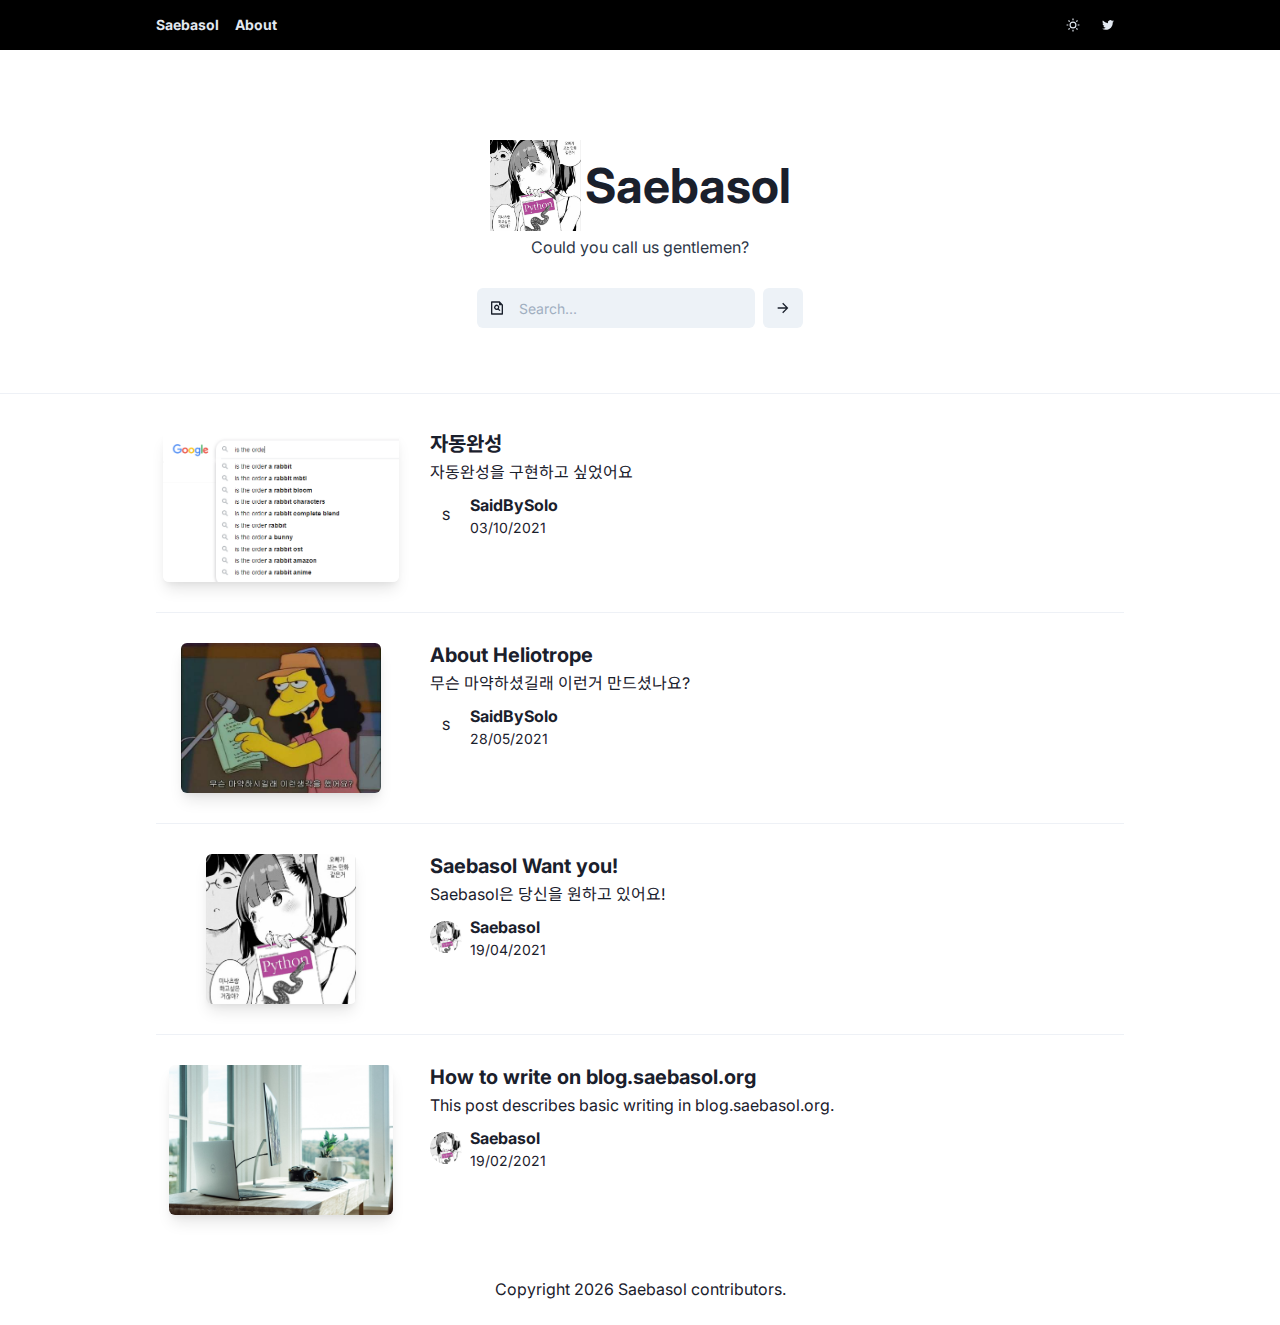
==== index.html @ 6fdecb59 "Deploying to gh-pages from @ Saebasol/blog@23e34ef111b39df96ca8e2c196d184ece6fd2d18 🚀" ====
<!DOCTYPE html><html><head><meta name="viewport" content="width=device-width"/><meta charSet="utf-8"/><meta name="robots" content="index,follow"/><meta name="googlebot" content="index,follow"/><meta name="description" content="Could you call us gentlemen?"/><link rel="shortcut icon" href="/static/saebasol.icon.png"/><title>Saebasol</title><meta name="next-head-count" content="7"/><link rel="preload" href="/_next/static/css/d4992c3366463a46b999.css" as="style"/><link rel="stylesheet" href="/_next/static/css/d4992c3366463a46b999.css" data-n-g=""/><noscript data-n-css=""></noscript><link rel="preload" href="/_next/static/chunks/main-b78a0c769d36e7eef574.js" as="script"/><link rel="preload" href="/_next/static/chunks/webpack-50bee04d1dc61f8adf5b.js" as="script"/><link rel="preload" href="/_next/static/chunks/framework.4012791932e9f5689531.js" as="script"/><link rel="preload" href="/_next/static/chunks/a0722373.a96f372fbac90ed0bc91.js" as="script"/><link rel="preload" href="/_next/static/chunks/7de4ed1085c5be3520cfe4b310dbaa2afeef88da.115d32a11aa091be966a.js" as="script"/><link rel="preload" href="/_next/static/chunks/14fd5275d4bbdbf606c5ae4a6109f5bb310e18a0.c03751eaa70038bfd13f.js" as="script"/><link rel="preload" href="/_next/static/chunks/94ac8896463642b673bdd9a437a96f00591a6ad8.8e125ec5b52d0fcc9a47.js" as="script"/><link rel="preload" href="/_next/static/chunks/be2f8df8c2c8cc83698c027fe529fd98ee6ea3ce.0746e855198c8743202a.js" as="script"/><link rel="preload" href="/_next/static/chunks/b44e4af87672e97627f752c1ce5896fd24a747b2.94c3935e876b0b466c33.js" as="script"/><link rel="preload" href="/_next/static/chunks/af34e2db61f97cedc6ebfbaa0d751a83f9f0d9f6.d30da2fa2fe476243b07.js" as="script"/><link rel="preload" href="/_next/static/chunks/pages/_app-7904a20271c4761d2a49.js" as="script"/><link rel="preload" href="/_next/static/chunks/c82dffd34f5e63cb87dd90dca9c2897dd7794679.23e3fb14584ad9a717d3.js" as="script"/><link rel="preload" href="/_next/static/chunks/1173eff4538ab0eae4f3f506dea9a7965770ad37.4a63bcd2139829e6a011.js" as="script"/><link rel="preload" href="/_next/static/chunks/pages/index-e319d2d2c4b488929bd9.js" as="script"/></head><body><div id="__next"><style data-emotion="css-global 1syi0wy">html{line-height:1.5;-webkit-text-size-adjust:100%;font-family:system-ui,sans-serif;-webkit-font-smoothing:antialiased;text-rendering:optimizeLegibility;-moz-osx-font-smoothing:grayscale;touch-action:manipulation;}body{position:relative;min-height:100%;font-feature-settings:'kern';}*,*::before,*::after{border-width:0;border-style:solid;box-sizing:border-box;}main{display:block;}hr{border-top-width:1px;box-sizing:content-box;height:0;overflow:visible;}pre,code,kbd,samp{font-family:SFMono-Regular,Menlo,Monaco,Consolas,monospace;font-size:1em;}a{background-color:transparent;color:inherit;-webkit-text-decoration:inherit;text-decoration:inherit;}abbr[title]{border-bottom:none;-webkit-text-decoration:underline;text-decoration:underline;-webkit-text-decoration:underline dotted;-webkit-text-decoration:underline dotted;text-decoration:underline dotted;}b,strong{font-weight:bold;}small{font-size:80%;}sub,sup{font-size:75%;line-height:0;position:relative;vertical-align:baseline;}sub{bottom:-0.25em;}sup{top:-0.5em;}img{border-style:none;}button,input,optgroup,select,textarea{font-family:inherit;font-size:100%;line-height:1.15;margin:0;}button,input{overflow:visible;}button,select{text-transform:none;}button::-moz-focus-inner,[type="button"]::-moz-focus-inner,[type="reset"]::-moz-focus-inner,[type="submit"]::-moz-focus-inner{border-style:none;padding:0;}fieldset{padding:0.35em 0.75em 0.625em;}legend{box-sizing:border-box;color:inherit;display:table;max-width:100%;padding:0;white-space:normal;}progress{vertical-align:baseline;}textarea{overflow:auto;}[type="checkbox"],[type="radio"]{box-sizing:border-box;padding:0;}[type="number"]::-webkit-inner-spin-button,[type="number"]::-webkit-outer-spin-button{-webkit-appearance:none!important;}input[type="number"]{-moz-appearance:textfield;}[type="search"]{-webkit-appearance:textfield;outline-offset:-2px;}[type="search"]::-webkit-search-decoration{-webkit-appearance:none!important;}::-webkit-file-upload-button{-webkit-appearance:button;font:inherit;}details{display:block;}summary{display:-webkit-box;display:-webkit-list-item;display:-ms-list-itembox;display:list-item;}template{display:none;}[hidden]{display:none!important;}body,blockquote,dl,dd,h1,h2,h3,h4,h5,h6,hr,figure,p,pre{margin:0;}button{background:transparent;padding:0;}fieldset{margin:0;padding:0;}ol,ul{margin:0;padding:0;}textarea{resize:vertical;}button,[role="button"]{cursor:pointer;}button::-moz-focus-inner{border:0!important;}table{border-collapse:collapse;}h1,h2,h3,h4,h5,h6{font-size:inherit;font-weight:inherit;}button,input,optgroup,select,textarea{padding:0;line-height:inherit;color:inherit;}img,svg,video,canvas,audio,iframe,embed,object{display:block;vertical-align:middle;}img,video{max-width:100%;height:auto;}[data-js-focus-visible] :focus:not([data-focus-visible-added]){outline:none;box-shadow:none;}select::-ms-expand{display:none;}</style><style data-emotion="css-global 1ct3dms">body{font-family:Inter,Noto Sans KR;color:#1A202C;background:#FFFFFF;-webkit-transition:background-color 0.2s;transition:background-color 0.2s;line-height:1.5;}*::-webkit-input-placeholder{color:#A0AEC0;}*::-moz-placeholder{color:#A0AEC0;}*:-ms-input-placeholder{color:#A0AEC0;}*::placeholder{color:#A0AEC0;}*,*::before,::after{border-color:#E2E8F0;word-wrap:break-word;}</style><style data-emotion="css 89v9aq">.css-89v9aq{background:#000000;margin-bottom:25px;}</style><div class="css-89v9aq"><style data-emotion="css 1piyyew">.css-1piyyew{width:100%;margin-left:auto;margin-right:auto;max-width:1000px;padding-left:1rem;padding-right:1rem;}</style><div class="chakra-container css-1piyyew"><style data-emotion="css ekty9c">.css-ekty9c{display:-webkit-box;display:-webkit-flex;display:-ms-flexbox;display:flex;-webkit-align-items:center;-webkit-box-align:center;-ms-flex-align:center;align-items:center;padding:9px 0;}</style><div class="css-ekty9c"><style data-emotion="css j8x285">.css-j8x285{font-family:Inter,Noto Sans KR;font-weight:700;font-size:0.875rem;line-height:1.2;padding-right:16px;color:#E2E8F0;}</style><h2 class="chakra-heading css-j8x285"><style data-emotion="css 1bvdrhg">.css-1bvdrhg{-webkit-transition:all 0.15s ease-out;transition:all 0.15s ease-out;cursor:pointer;-webkit-text-decoration:none;text-decoration:none;outline:none;color:inherit;}.css-1bvdrhg:hover,.css-1bvdrhg[data-hover]{-webkit-text-decoration:underline;text-decoration:underline;}.css-1bvdrhg:focus,.css-1bvdrhg[data-focus]{box-shadow:0 0 0 3px rgba(66, 153, 225, 0.6);}</style><a href="/">Saebasol</a></h2><h2 class="chakra-heading css-j8x285"><a href="/about/">About</a></h2><style data-emotion="css 17xejub">.css-17xejub{-webkit-flex:1;-ms-flex:1;flex:1;justify-self:stretch;-webkit-align-self:stretch;-ms-flex-item-align:stretch;align-self:stretch;}</style><div class="css-17xejub"></div><style data-emotion="css dajk44">.css-dajk44{display:-webkit-inline-box;display:-webkit-inline-flex;display:-ms-inline-flexbox;display:inline-flex;color:#E2E8F0;background:#000000;}.css-dajk44>*:not(style)~*:not(style){margin-left:0.2rem;}</style><div role="group" class="chakra-button__group css-dajk44"><style data-emotion="css ql0pmr">.css-ql0pmr{display:-webkit-inline-box;display:-webkit-inline-flex;display:-ms-inline-flexbox;display:inline-flex;-webkit-appearance:none;-moz-appearance:none;-ms-appearance:none;appearance:none;-webkit-align-items:center;-webkit-box-align:center;-ms-flex-align:center;align-items:center;-webkit-box-pack:center;-ms-flex-pack:center;-webkit-justify-content:center;justify-content:center;-webkit-transition:all 250ms;transition:all 250ms;-webkit-user-select:none;-moz-user-select:none;-ms-user-select:none;user-select:none;position:relative;white-space:nowrap;vertical-align:middle;outline:none;width:auto;line-height:1.2;border-radius:0.375rem;font-weight:600;height:2rem;min-width:2rem;font-size:0.875rem;padding-left:0.75rem;padding-right:0.75rem;color:inherit;padding:0;}.css-ql0pmr:focus,.css-ql0pmr[data-focus]{box-shadow:0 0 0 3px rgba(66, 153, 225, 0.6);z-index:1;}.css-ql0pmr[disabled],.css-ql0pmr[disabled]:focus,.css-ql0pmr[disabled]:hover,.css-ql0pmr[aria-disabled=true],.css-ql0pmr[aria-disabled=true]:focus,.css-ql0pmr[aria-disabled=true]:hover,.css-ql0pmr[data-disabled],.css-ql0pmr[data-disabled]:focus,.css-ql0pmr[data-disabled]:hover{opacity:0.4;cursor:not-allowed;box-shadow:none;}.css-ql0pmr:hover,.css-ql0pmr[data-hover]{background-color:#1A202C;}.css-ql0pmr:active,.css-ql0pmr[data-active]{background:#E2E8F0;}</style><button type="button" class="chakra-button css-ql0pmr"><svg stroke="currentColor" fill="currentColor" stroke-width="0" viewBox="0 0 24 24" aria-hidden="true" focusable="false" height="1em" width="1em" xmlns="http://www.w3.org/2000/svg"><g><path fill="none" d="M0 0h24v24H0z"></path><path fill-rule="nonzero" d="M12 18a6 6 0 1 1 0-12 6 6 0 0 1 0 12zm0-2a4 4 0 1 0 0-8 4 4 0 0 0 0 8zM11 1h2v3h-2V1zm0 19h2v3h-2v-3zM3.515 4.929l1.414-1.414L7.05 5.636 5.636 7.05 3.515 4.93zM16.95 18.364l1.414-1.414 2.121 2.121-1.414 1.414-2.121-2.121zm2.121-14.85l1.414 1.415-2.121 2.121-1.414-1.414 2.121-2.121zM5.636 16.95l1.414 1.414-2.121 2.121-1.414-1.414 2.121-2.121zM23 11v2h-3v-2h3zM4 11v2H1v-2h3z"></path></g></svg></button><button type="button" class="chakra-button css-ql0pmr"><svg stroke="currentColor" fill="currentColor" stroke-width="0" viewBox="0 0 24 24" aria-hidden="true" focusable="false" height="1em" width="1em" xmlns="http://www.w3.org/2000/svg"><g><path fill="none" d="M0 0h24v24H0z"></path><path d="M22.162 5.656a8.384 8.384 0 0 1-2.402.658A4.196 4.196 0 0 0 21.6 4c-.82.488-1.719.83-2.656 1.015a4.182 4.182 0 0 0-7.126 3.814 11.874 11.874 0 0 1-8.62-4.37 4.168 4.168 0 0 0-.566 2.103c0 1.45.738 2.731 1.86 3.481a4.168 4.168 0 0 1-1.894-.523v.052a4.185 4.185 0 0 0 3.355 4.101 4.21 4.21 0 0 1-1.89.072A4.185 4.185 0 0 0 7.97 16.65a8.394 8.394 0 0 1-6.191 1.732 11.83 11.83 0 0 0 6.41 1.88c7.693 0 11.9-6.373 11.9-11.9 0-.18-.005-.362-.013-.54a8.496 8.496 0 0 0 2.087-2.165z"></path></g></svg></button></div></div></div></div><style data-emotion="css 44y7dw">.css-44y7dw{background:#000000;}</style><div class="css-44y7dw"></div><style data-emotion="css 1piyyew">.css-1piyyew{width:100%;margin-left:auto;margin-right:auto;max-width:1000px;padding-left:1rem;padding-right:1rem;}</style><div class="chakra-container css-1piyyew"><style data-emotion="css 1a18jpx">.css-1a18jpx{display:-webkit-box;display:-webkit-flex;display:-ms-flexbox;display:flex;-webkit-align-items:center;-webkit-box-align:center;-ms-flex-align:center;align-items:center;-webkit-flex-direction:column;-ms-flex-direction:column;flex-direction:column;padding:65px 0;text-align:center;}.css-1a18jpx>*:not(style)~*:not(style){margin-top:0.25rem;-webkit-margin-start:0;margin-inline-start:0;}</style><div class="chakra-stack css-1a18jpx"><style data-emotion="css gmuwbf">.css-gmuwbf{display:-webkit-box;display:-webkit-flex;display:-ms-flexbox;display:flex;-webkit-align-items:center;-webkit-box-align:center;-ms-flex-align:center;align-items:center;-webkit-box-pack:center;-ms-flex-pack:center;-webkit-justify-content:center;justify-content:center;}</style><div class="css-gmuwbf"><style data-emotion="css 1qfwlob">.css-1qfwlob{width:95px;padding-right:4px;}</style><img class="chakra-image__placeholder css-1qfwlob"/><style data-emotion="css 4f43no">.css-4f43no{font-family:Inter,Noto Sans KR;font-weight:700;font-size:2.25rem;line-height:1.2;}@media screen and (min-width: 48em){.css-4f43no{font-size:3rem;line-height:1;}}</style><h2 class="chakra-heading css-4f43no">Saebasol</h2></div><style data-emotion="css trt2te">.css-trt2te{font-size:16px;color:#2D3748;}</style><p class="chakra-text css-trt2te">Could you call us gentlemen?</p><style data-emotion="css m5sqbk">.css-m5sqbk{display:-webkit-box;display:-webkit-flex;display:-ms-flexbox;display:flex;-webkit-align-items:center;-webkit-box-align:center;-ms-flex-align:center;align-items:center;-webkit-flex-direction:row;-ms-flex-direction:row;flex-direction:row;padding-top:25px;}.css-m5sqbk>*:not(style)~*:not(style){-webkit-margin-start:0.5rem;margin-inline-start:0.5rem;margin-top:0;}</style><div class="chakra-stack css-m5sqbk"><style data-emotion="css 4302v8">.css-4302v8{width:100%;display:-webkit-box;display:-webkit-flex;display:-ms-flexbox;display:flex;position:relative;}</style><div class="chakra-input__group css-4302v8"><style data-emotion="css h2okin">.css-h2okin{left:0;width:2.5rem;height:2.5rem;font-size:1rem;display:-webkit-box;display:-webkit-flex;display:-ms-flexbox;display:flex;-webkit-align-items:center;-webkit-box-align:center;-ms-flex-align:center;align-items:center;-webkit-box-pack:center;-ms-flex-pack:center;-webkit-justify-content:center;justify-content:center;position:absolute;top:0;z-index:2;pointer-events:none;}</style><div class="chakra-input__left-element css-h2okin"><svg stroke="currentColor" fill="currentColor" stroke-width="0" viewBox="0 0 24 24" height="1em" width="1em" xmlns="http://www.w3.org/2000/svg"><g><path fill="none" d="M0 0h24v24H0z"></path><path d="M15 4H5v16h14V8h-4V4zM3 2.992C3 2.444 3.447 2 3.999 2H16l5 5v13.993A1 1 0 0 1 20.007 22H3.993A1 1 0 0 1 3 21.008V2.992zm10.529 11.454a4.002 4.002 0 0 1-4.86-6.274 4 4 0 0 1 6.274 4.86l2.21 2.21-1.414 1.415-2.21-2.21zm-.618-2.032a2 2 0 1 0-2.828-2.828 2 2 0 0 0 2.828 2.828z"></path></g></svg></div><style data-emotion="css 160rj9r">.css-160rj9r{width:100%;min-width:0;outline:0;position:relative;-webkit-appearance:none;-moz-appearance:none;-ms-appearance:none;appearance:none;-webkit-transition:all 0.2s;transition:all 0.2s;font-size:14px;padding-left:2.5rem;padding-right:1rem;height:2.5rem;border-radius:0.375rem;border:2px solid;border-color:transparent;background:#EDF2F7;}.css-160rj9r:hover,.css-160rj9r[data-hover]{background:#E2E8F0;}.css-160rj9r[aria-readonly=true],.css-160rj9r[readonly],.css-160rj9r[data-readonly]{box-shadow:none!important;-webkit-user-select:all;-moz-user-select:all;-ms-user-select:all;user-select:all;}.css-160rj9r[disabled],.css-160rj9r[disabled]:focus,.css-160rj9r[disabled]:hover,.css-160rj9r[aria-disabled=true],.css-160rj9r[aria-disabled=true]:focus,.css-160rj9r[aria-disabled=true]:hover,.css-160rj9r[data-disabled],.css-160rj9r[data-disabled]:focus,.css-160rj9r[data-disabled]:hover{opacity:0.4;cursor:not-allowed;}.css-160rj9r[aria-invalid=true],.css-160rj9r[data-invalid]{border-color:#E53E3E;}.css-160rj9r:focus,.css-160rj9r[data-focus]{background:transparent;border-color:#3182ce;}</style><input placeholder="Search..." class="chakra-input css-160rj9r"/></div><style data-emotion="css 1jw6hfo">.css-1jw6hfo{display:-webkit-inline-box;display:-webkit-inline-flex;display:-ms-inline-flexbox;display:inline-flex;-webkit-appearance:none;-moz-appearance:none;-ms-appearance:none;appearance:none;-webkit-align-items:center;-webkit-box-align:center;-ms-flex-align:center;align-items:center;-webkit-box-pack:center;-ms-flex-pack:center;-webkit-justify-content:center;justify-content:center;-webkit-transition:all 250ms;transition:all 250ms;-webkit-user-select:none;-moz-user-select:none;-ms-user-select:none;user-select:none;position:relative;white-space:nowrap;vertical-align:middle;outline:none;width:auto;line-height:1.2;border-radius:0.375rem;font-weight:600;height:2.5rem;min-width:2.5rem;font-size:1rem;padding-left:1rem;padding-right:1rem;background:#EDF2F7;padding:0;}.css-1jw6hfo:focus,.css-1jw6hfo[data-focus]{box-shadow:0 0 0 3px rgba(66, 153, 225, 0.6);}.css-1jw6hfo[disabled],.css-1jw6hfo[disabled]:focus,.css-1jw6hfo[disabled]:hover,.css-1jw6hfo[aria-disabled=true],.css-1jw6hfo[aria-disabled=true]:focus,.css-1jw6hfo[aria-disabled=true]:hover,.css-1jw6hfo[data-disabled],.css-1jw6hfo[data-disabled]:focus,.css-1jw6hfo[data-disabled]:hover{opacity:0.4;cursor:not-allowed;box-shadow:none;}.css-1jw6hfo:hover,.css-1jw6hfo[data-hover]{background:#E2E8F0;}.css-1jw6hfo:hover[disabled],.css-1jw6hfo[data-hover][disabled],.css-1jw6hfo:hover[disabled]:focus,.css-1jw6hfo[data-hover][disabled]:focus,.css-1jw6hfo:hover[disabled]:hover,.css-1jw6hfo[data-hover][disabled]:hover,.css-1jw6hfo:hover[aria-disabled=true],.css-1jw6hfo[data-hover][aria-disabled=true],.css-1jw6hfo:hover[aria-disabled=true]:focus,.css-1jw6hfo[data-hover][aria-disabled=true]:focus,.css-1jw6hfo:hover[aria-disabled=true]:hover,.css-1jw6hfo[data-hover][aria-disabled=true]:hover,.css-1jw6hfo:hover[data-disabled],.css-1jw6hfo[data-hover][data-disabled],.css-1jw6hfo:hover[data-disabled]:focus,.css-1jw6hfo[data-hover][data-disabled]:focus,.css-1jw6hfo:hover[data-disabled]:hover,.css-1jw6hfo[data-hover][data-disabled]:hover{background:#EDF2F7;}.css-1jw6hfo:active,.css-1jw6hfo[data-active]{background:#CBD5E0;}</style><button type="button" class="chakra-button css-1jw6hfo"><svg stroke="currentColor" fill="currentColor" stroke-width="0" viewBox="0 0 24 24" aria-hidden="true" focusable="false" height="1em" width="1em" xmlns="http://www.w3.org/2000/svg"><g><path fill="none" d="M0 0h24v24H0z"></path><path d="M16.172 11l-5.364-5.364 1.414-1.414L20 12l-7.778 7.778-1.414-1.414L16.172 13H4v-2z"></path></g></svg></button></div></div></div><style data-emotion="css svjswr">.css-svjswr{opacity:0.6;border:0;border-color:inherit;border-style:solid;border-bottom-width:1px;width:100%;}</style><hr role="separator" aria-orientation="horizontal" class="chakra-divider css-svjswr"/><style data-emotion="css 1piyyew">.css-1piyyew{width:100%;margin-left:auto;margin-right:auto;max-width:1000px;padding-left:1rem;padding-right:1rem;}</style><div class="chakra-container css-1piyyew"><style data-emotion="css 9mgqty">.css-9mgqty{display:-webkit-box;display:-webkit-flex;display:-ms-flexbox;display:flex;-webkit-align-items:stretch;-webkit-box-align:stretch;-ms-flex-align:stretch;align-items:stretch;-webkit-flex-direction:column;-ms-flex-direction:column;flex-direction:column;margin:24px 0;}</style><div class="chakra-stack css-9mgqty"><style data-emotion="css y4sndu">.css-y4sndu{-webkit-flex-shrink:1;-ms-flex-negative:1;flex-shrink:1;margin:14px 0;display:block;}@media screen and (min-width: 30em){.css-y4sndu{display:-webkit-box;display:-webkit-flex;display:-ms-flexbox;display:flex;}}</style><div class="css-y4sndu"><style data-emotion="css 6ej79a">.css-6ej79a{display:-webkit-box;display:-webkit-flex;display:-ms-flexbox;display:flex;-webkit-align-items:center;-webkit-box-align:center;-ms-flex-align:center;align-items:center;-webkit-box-pack:center;-ms-flex-pack:center;-webkit-justify-content:center;justify-content:center;-webkit-box-flex:1;-webkit-flex-grow:1;-ms-flex-positive:1;flex-grow:1;-webkit-flex-shrink:2;-ms-flex-negative:2;flex-shrink:2;max-width:100%;}@media screen and (min-width: 30em){.css-6ej79a{max-width:200px;}}@media screen and (min-width: 48em){.css-6ej79a{max-width:250px;}}</style><div class="css-6ej79a"><style data-emotion="css 1bvdrhg">.css-1bvdrhg{-webkit-transition:all 0.15s ease-out;transition:all 0.15s ease-out;cursor:pointer;-webkit-text-decoration:none;text-decoration:none;outline:none;color:inherit;}.css-1bvdrhg:hover,.css-1bvdrhg[data-hover]{-webkit-text-decoration:underline;text-decoration:underline;}.css-1bvdrhg:focus,.css-1bvdrhg[data-focus]{box-shadow:0 0 0 3px rgba(66, 153, 225, 0.6);}</style><a class="chakra-link css-1bvdrhg" href="/post/auto-complete"><style data-emotion="css 135k4q5">.css-135k4q5{object-fit:cover;box-shadow:0 10px 15px -3px rgba(0, 0, 0, 0.1),0 4px 6px -2px rgba(0, 0, 0, 0.05);border-radius:0.375rem;max-height:150px;}</style><img width="100%" class="chakra-image__placeholder css-135k4q5" src="../../static/thumbnails/another-warmness.png"/></a></div><style data-emotion="css zmw0dl">.css-zmw0dl{-webkit-box-flex:0;-webkit-flex-grow:0;-ms-flex-positive:0;flex-grow:0;-webkit-flex-shrink:1;-ms-flex-negative:1;flex-shrink:1;margin-top:0.5rem;margin-left:0;}@media screen and (min-width: 30em){.css-zmw0dl{margin-top:0;margin-left:1rem;}}@media screen and (min-width: 48em){.css-zmw0dl{margin-left:1.5rem;}}</style><div class="css-zmw0dl"><a class="chakra-link css-1bvdrhg" href="/post/auto-complete"><style data-emotion="css v4ou1e">.css-v4ou1e{font-family:Inter,Noto Sans KR;font-weight:700;font-size:1.25rem;line-height:1.2;}</style><h2 class="chakra-heading css-v4ou1e">자동완성</h2><style data-emotion="css 1916dlq">.css-1916dlq{margin:4px 0;}</style><p class="chakra-text css-1916dlq">자동완성을 구현하고 싶었어요</p></a><style data-emotion="css dn9nto">.css-dn9nto{display:-webkit-box;display:-webkit-flex;display:-ms-flexbox;display:flex;-webkit-align-items:center;-webkit-box-align:center;-ms-flex-align:center;align-items:center;-webkit-flex-direction:row;-ms-flex-direction:row;flex-direction:row;margin:9px 0;}.css-dn9nto>*:not(style)~*:not(style){-webkit-margin-start:0.5rem;margin-inline-start:0.5rem;margin-top:0;}</style><div class="chakra-stack css-dn9nto"><style data-emotion="css 86gkwq">.css-86gkwq{border-radius:9999px;display:-webkit-inline-box;display:-webkit-inline-flex;display:-ms-inline-flexbox;display:inline-flex;-webkit-align-items:center;-webkit-box-align:center;-ms-flex-align:center;align-items:center;-webkit-box-pack:center;-ms-flex-pack:center;-webkit-justify-content:center;justify-content:center;text-align:center;text-transform:uppercase;font-weight:500;position:relative;-webkit-flex-shrink:0;-ms-flex-negative:0;flex-shrink:0;background:transparent;color:#1A202C;border-color:#FFFFFF;vertical-align:top;width:2rem;height:2rem;font-size:calc(2rem / 2.5);}</style><span class="chakra-avatar css-86gkwq"><style data-emotion="css 1pd2iu3">.css-1pd2iu3{font-size:calc(2rem / 2.5);line-height:2rem;}</style><div aria-label="SaidBySolo" class="chakra-avatar__initials css-1pd2iu3">S</div></span><div class="css-0"><a class="chakra-link css-1bvdrhg" href="/author/saidbysolo"><style data-emotion="css lrhhe9">.css-lrhhe9{font-family:Inter,Noto Sans KR;font-weight:700;font-size:1rem;line-height:1.2;}</style><style data-emotion="css eyw5m5">.css-eyw5m5{-webkit-transition:all 0.15s ease-out;transition:all 0.15s ease-out;cursor:pointer;-webkit-text-decoration:none;text-decoration:none;outline:none;color:inherit;font-family:Inter,Noto Sans KR;font-weight:700;font-size:1rem;line-height:1.2;}.css-eyw5m5:hover,.css-eyw5m5[data-hover]{-webkit-text-decoration:underline;text-decoration:underline;}.css-eyw5m5:focus,.css-eyw5m5[data-focus]{box-shadow:0 0 0 3px rgba(66, 153, 225, 0.6);}</style><a class="chakra-link chakra-heading css-eyw5m5">SaidBySolo</a></a><style data-emotion="css n6y9a7">.css-n6y9a7{font-size:0.875rem;}</style><p class="chakra-text css-n6y9a7">03/10/2021</p></div></div></div></div><style data-emotion="css 1f7ulbt">.css-1f7ulbt{opacity:0.6;border:0;border-color:inherit;border-style:solid;border-bottom-width:1px;width:100%;}.css-1f7ulbt{margin-top:1rem;margin-bottom:1rem;margin-left:0;margin-right:0;border-left-width:0;border-bottom-width:1px;}</style><hr role="separator" aria-orientation="horizontal" class="chakra-divider css-1f7ulbt"/><div class="css-y4sndu"><div class="css-6ej79a"><a class="chakra-link css-1bvdrhg" href="/post/about-heliotrope"><img width="100%" class="chakra-image__placeholder css-135k4q5" src="../../static/thumbnails/another-warmness.png"/></a></div><div class="css-zmw0dl"><a class="chakra-link css-1bvdrhg" href="/post/about-heliotrope"><h2 class="chakra-heading css-v4ou1e">About Heliotrope</h2><p class="chakra-text css-1916dlq">무슨 마약하셨길래 이런거 만드셨나요?</p></a><div class="chakra-stack css-dn9nto"><span class="chakra-avatar css-86gkwq"><div aria-label="SaidBySolo" class="chakra-avatar__initials css-1pd2iu3">S</div></span><div class="css-0"><a class="chakra-link css-1bvdrhg" href="/author/saidbysolo"><a class="chakra-link chakra-heading css-eyw5m5">SaidBySolo</a></a><p class="chakra-text css-n6y9a7">28/05/2021</p></div></div></div></div><hr role="separator" aria-orientation="horizontal" class="chakra-divider css-1f7ulbt"/><div class="css-y4sndu"><div class="css-6ej79a"><a class="chakra-link css-1bvdrhg" href="/post/saebasol-recruitment"><img width="100%" class="chakra-image__placeholder css-135k4q5" src="../../static/thumbnails/another-warmness.png"/></a></div><div class="css-zmw0dl"><a class="chakra-link css-1bvdrhg" href="/post/saebasol-recruitment"><h2 class="chakra-heading css-v4ou1e">Saebasol Want you!</h2><p class="chakra-text css-1916dlq">Saebasol은 당신을 원하고 있어요!</p></a><div class="chakra-stack css-dn9nto"><style data-emotion="css 1ahddfd">.css-1ahddfd{border-radius:9999px;display:-webkit-inline-box;display:-webkit-inline-flex;display:-ms-inline-flexbox;display:inline-flex;-webkit-align-items:center;-webkit-box-align:center;-ms-flex-align:center;align-items:center;-webkit-box-pack:center;-ms-flex-pack:center;-webkit-justify-content:center;justify-content:center;text-align:center;text-transform:uppercase;font-weight:500;position:relative;-webkit-flex-shrink:0;-ms-flex-negative:0;flex-shrink:0;background:transparent;color:#FFFFFF;border-color:#FFFFFF;vertical-align:top;width:2rem;height:2rem;font-size:calc(2rem / 2.5);}</style><span class="chakra-avatar css-1ahddfd"><div aria-label="Saebasol" class="chakra-avatar__initials css-1pd2iu3">S</div></span><div class="css-0"><a class="chakra-link css-1bvdrhg" href="/author/saebasol"><a class="chakra-link chakra-heading css-eyw5m5">Saebasol</a></a><p class="chakra-text css-n6y9a7">19/04/2021</p></div></div></div></div><hr role="separator" aria-orientation="horizontal" class="chakra-divider css-1f7ulbt"/><div class="css-y4sndu"><div class="css-6ej79a"><a class="chakra-link css-1bvdrhg" href="/post/hello-world"><img width="100%" class="chakra-image__placeholder css-135k4q5" src="../../static/thumbnails/another-warmness.png"/></a></div><div class="css-zmw0dl"><a class="chakra-link css-1bvdrhg" href="/post/hello-world"><h2 class="chakra-heading css-v4ou1e">How to write on blog.saebasol.org</h2><p class="chakra-text css-1916dlq">This post describes basic writing in blog.saebasol.org.</p></a><div class="chakra-stack css-dn9nto"><span class="chakra-avatar css-1ahddfd"><div aria-label="Saebasol" class="chakra-avatar__initials css-1pd2iu3">S</div></span><div class="css-0"><a class="chakra-link css-1bvdrhg" href="/author/saebasol"><a class="chakra-link chakra-heading css-eyw5m5">Saebasol</a></a><p class="chakra-text css-n6y9a7">19/02/2021</p></div></div></div></div></div></div><style data-emotion="css 1gryo0t">.css-1gryo0t{display:-webkit-box;display:-webkit-flex;display:-ms-flexbox;display:flex;-webkit-align-items:center;-webkit-box-align:center;-ms-flex-align:center;align-items:center;-webkit-box-pack:center;-ms-flex-pack:center;-webkit-justify-content:center;justify-content:center;padding:24px 0;}</style><div class="css-1gryo0t">Copyright <!-- -->2021<!-- --> <!-- -->Saebasol<!-- --> contributors.</div></div><script id="__NEXT_DATA__" type="application/json">{"props":{"pageProps":{"posts":[{"data":{"title":"자동완성","author":"saidbysolo","date":1633219200000,"sort":"자동완성을 구현하고 싶었어요","thumbnail":"thumbnail.png","slug":"auto-complete","source":"Auto complete"},"user":{"name":"SaidBySolo","email":"saidbysolo@gmail.com","bio":":D","avatar":"https://avatars.githubusercontent.com/u/33891531"}},{"data":{"title":"About Heliotrope","author":"saidbysolo","date":1622160000000,"sort":"무슨 마약하셨길래 이런거 만드셨나요?","thumbnail":"simson_druggg.jpg","slug":"about-heliotrope","source":"About Heliotrope"},"user":{"name":"SaidBySolo","email":"saidbysolo@gmail.com","bio":":D","avatar":"https://avatars.githubusercontent.com/u/33891531"}},{"data":{"title":"Saebasol Want you!","author":"saebasol","date":1618790400000,"sort":"Saebasol은 당신을 원하고 있어요!","thumbnail":"../../static/saebasol.icon.png","slug":"saebasol-recruitment","source":"Saebasol recruitment"},"user":{"name":"Saebasol","bio":"Could you call us gentlemen?","avatar":"/static/saebasol.icon.png"}},{"data":{"title":"How to write on blog.saebasol.org","author":"saebasol","date":1613692800000,"sort":"This post describes basic writing in blog.saebasol.org.","thumbnail":"thumbnail.jfif","slug":"hello-world","source":"Hello world"},"user":{"name":"Saebasol","bio":"Could you call us gentlemen?","avatar":"/static/saebasol.icon.png"}}]},"__N_SSG":true},"page":"/","query":{},"buildId":"SnwepoKUxKNF7UI18JmjU","nextExport":false,"isFallback":false,"gsp":true}</script><script nomodule="" src="/_next/static/chunks/polyfills-c57da6e8818a9153d0ca.js"></script><script src="/_next/static/chunks/main-b78a0c769d36e7eef574.js" async=""></script><script src="/_next/static/chunks/webpack-50bee04d1dc61f8adf5b.js" async=""></script><script src="/_next/static/chunks/framework.4012791932e9f5689531.js" async=""></script><script src="/_next/static/chunks/a0722373.a96f372fbac90ed0bc91.js" async=""></script><script src="/_next/static/chunks/7de4ed1085c5be3520cfe4b310dbaa2afeef88da.115d32a11aa091be966a.js" async=""></script><script src="/_next/static/chunks/14fd5275d4bbdbf606c5ae4a6109f5bb310e18a0.c03751eaa70038bfd13f.js" async=""></script><script src="/_next/static/chunks/94ac8896463642b673bdd9a437a96f00591a6ad8.8e125ec5b52d0fcc9a47.js" async=""></script><script src="/_next/static/chunks/be2f8df8c2c8cc83698c027fe529fd98ee6ea3ce.0746e855198c8743202a.js" async=""></script><script src="/_next/static/chunks/b44e4af87672e97627f752c1ce5896fd24a747b2.94c3935e876b0b466c33.js" async=""></script><script src="/_next/static/chunks/af34e2db61f97cedc6ebfbaa0d751a83f9f0d9f6.d30da2fa2fe476243b07.js" async=""></script><script src="/_next/static/chunks/pages/_app-7904a20271c4761d2a49.js" async=""></script><script src="/_next/static/chunks/c82dffd34f5e63cb87dd90dca9c2897dd7794679.23e3fb14584ad9a717d3.js" async=""></script><script src="/_next/static/chunks/1173eff4538ab0eae4f3f506dea9a7965770ad37.4a63bcd2139829e6a011.js" async=""></script><script src="/_next/static/chunks/pages/index-e319d2d2c4b488929bd9.js" async=""></script><script src="/_next/static/SnwepoKUxKNF7UI18JmjU/_buildManifest.js" async=""></script><script src="/_next/static/SnwepoKUxKNF7UI18JmjU/_ssgManifest.js" async=""></script></body></html>
---- _next/static/css/d4992c3366463a46b999.css ----
@import url(https://fonts.googleapis.com/css2?family=Inter:wght@400;700&family=Noto+Sans+KR:wght@400;700&display=swap);::-moz-selection{background:rgba(173,216,230,.5)}::selection{background:rgba(173,216,230,.5)}
---- _next/static/css/d4992c3366463a46b999.css ----
@import url(https://fonts.googleapis.com/css2?family=Inter:wght@400;700&family=Noto+Sans+KR:wght@400;700&display=swap);::-moz-selection{background:rgba(173,216,230,.5)}::selection{background:rgba(173,216,230,.5)}
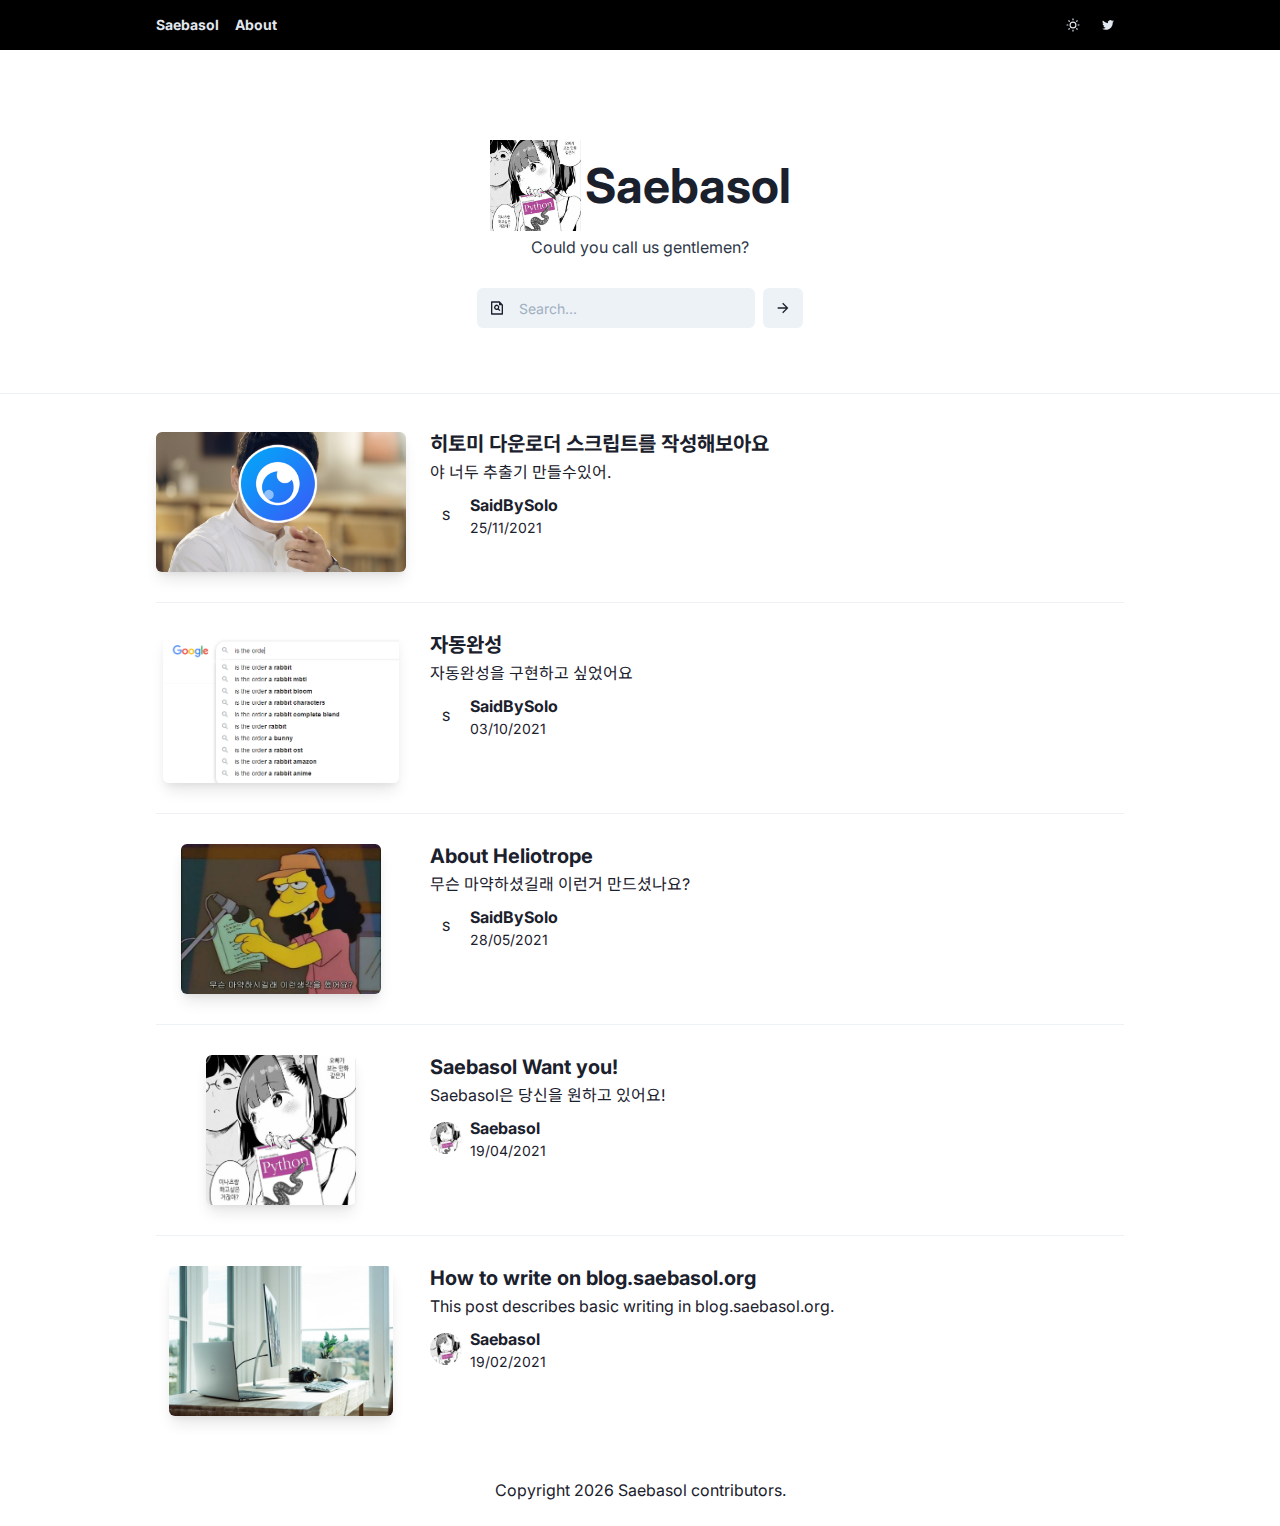
==== commit 017d4e54: "Deploying to gh-pages from @ Saebasol/blog@23e34ef111b39df96ca8e2c196d184ece6fd2d18 🚀" ====
--- a/index.html
+++ b/index.html
@@ -1 +1 @@
-<!DOCTYPE html><html><head><meta name="viewport" content="width=device-width"/><meta charSet="utf-8"/><meta name="robots" content="index,follow"/><meta name="googlebot" content="index,follow"/><meta name="description" content="Could you call us gentlemen?"/><link rel="shortcut icon" href="/static/saebasol.icon.png"/><title>Saebasol</title><meta name="next-head-count" content="7"/><link rel="preload" href="/_next/static/css/d4992c3366463a46b999.css" as="style"/><link rel="stylesheet" href="/_next/static/css/d4992c3366463a46b999.css" data-n-g=""/><noscript data-n-css=""></noscript><link rel="preload" href="/_next/static/chunks/main-b78a0c769d36e7eef574.js" as="script"/><link rel="preload" href="/_next/static/chunks/webpack-50bee04d1dc61f8adf5b.js" as="script"/><link rel="preload" href="/_next/static/chunks/framework.4012791932e9f5689531.js" as="script"/><link rel="preload" href="/_next/static/chunks/a0722373.a96f372fbac90ed0bc91.js" as="script"/><link rel="preload" href="/_next/static/chunks/7de4ed1085c5be3520cfe4b310dbaa2afeef88da.115d32a11aa091be966a.js" as="script"/><link rel="preload" href="/_next/static/chunks/14fd5275d4bbdbf606c5ae4a6109f5bb310e18a0.c03751eaa70038bfd13f.js" as="script"/><link rel="preload" href="/_next/static/chunks/94ac8896463642b673bdd9a437a96f00591a6ad8.8e125ec5b52d0fcc9a47.js" as="script"/><link rel="preload" href="/_next/static/chunks/be2f8df8c2c8cc83698c027fe529fd98ee6ea3ce.0746e855198c8743202a.js" as="script"/><link rel="preload" href="/_next/static/chunks/b44e4af87672e97627f752c1ce5896fd24a747b2.94c3935e876b0b466c33.js" as="script"/><link rel="preload" href="/_next/static/chunks/af34e2db61f97cedc6ebfbaa0d751a83f9f0d9f6.d30da2fa2fe476243b07.js" as="script"/><link rel="preload" href="/_next/static/chunks/pages/_app-7904a20271c4761d2a49.js" as="script"/><link rel="preload" href="/_next/static/chunks/c82dffd34f5e63cb87dd90dca9c2897dd7794679.23e3fb14584ad9a717d3.js" as="script"/><link rel="preload" href="/_next/static/chunks/1173eff4538ab0eae4f3f506dea9a7965770ad37.4a63bcd2139829e6a011.js" as="script"/><link rel="preload" href="/_next/static/chunks/pages/index-e319d2d2c4b488929bd9.js" as="script"/></head><body><div id="__next"><style data-emotion="css-global 1syi0wy">html{line-height:1.5;-webkit-text-size-adjust:100%;font-family:system-ui,sans-serif;-webkit-font-smoothing:antialiased;text-rendering:optimizeLegibility;-moz-osx-font-smoothing:grayscale;touch-action:manipulation;}body{position:relative;min-height:100%;font-feature-settings:'kern';}*,*::before,*::after{border-width:0;border-style:solid;box-sizing:border-box;}main{display:block;}hr{border-top-width:1px;box-sizing:content-box;height:0;overflow:visible;}pre,code,kbd,samp{font-family:SFMono-Regular,Menlo,Monaco,Consolas,monospace;font-size:1em;}a{background-color:transparent;color:inherit;-webkit-text-decoration:inherit;text-decoration:inherit;}abbr[title]{border-bottom:none;-webkit-text-decoration:underline;text-decoration:underline;-webkit-text-decoration:underline dotted;-webkit-text-decoration:underline dotted;text-decoration:underline dotted;}b,strong{font-weight:bold;}small{font-size:80%;}sub,sup{font-size:75%;line-height:0;position:relative;vertical-align:baseline;}sub{bottom:-0.25em;}sup{top:-0.5em;}img{border-style:none;}button,input,optgroup,select,textarea{font-family:inherit;font-size:100%;line-height:1.15;margin:0;}button,input{overflow:visible;}button,select{text-transform:none;}button::-moz-focus-inner,[type="button"]::-moz-focus-inner,[type="reset"]::-moz-focus-inner,[type="submit"]::-moz-focus-inner{border-style:none;padding:0;}fieldset{padding:0.35em 0.75em 0.625em;}legend{box-sizing:border-box;color:inherit;display:table;max-width:100%;padding:0;white-space:normal;}progress{vertical-align:baseline;}textarea{overflow:auto;}[type="checkbox"],[type="radio"]{box-sizing:border-box;padding:0;}[type="number"]::-webkit-inner-spin-button,[type="number"]::-webkit-outer-spin-button{-webkit-appearance:none!important;}input[type="number"]{-moz-appearance:textfield;}[type="search"]{-webkit-appearance:textfield;outline-offset:-2px;}[type="search"]::-webkit-search-decoration{-webkit-appearance:none!important;}::-webkit-file-upload-button{-webkit-appearance:button;font:inherit;}details{display:block;}summary{display:-webkit-box;display:-webkit-list-item;display:-ms-list-itembox;display:list-item;}template{display:none;}[hidden]{display:none!important;}body,blockquote,dl,dd,h1,h2,h3,h4,h5,h6,hr,figure,p,pre{margin:0;}button{background:transparent;padding:0;}fieldset{margin:0;padding:0;}ol,ul{margin:0;padding:0;}textarea{resize:vertical;}button,[role="button"]{cursor:pointer;}button::-moz-focus-inner{border:0!important;}table{border-collapse:collapse;}h1,h2,h3,h4,h5,h6{font-size:inherit;font-weight:inherit;}button,input,optgroup,select,textarea{padding:0;line-height:inherit;color:inherit;}img,svg,video,canvas,audio,iframe,embed,object{display:block;vertical-align:middle;}img,video{max-width:100%;height:auto;}[data-js-focus-visible] :focus:not([data-focus-visible-added]){outline:none;box-shadow:none;}select::-ms-expand{display:none;}</style><style data-emotion="css-global 1ct3dms">body{font-family:Inter,Noto Sans KR;color:#1A202C;background:#FFFFFF;-webkit-transition:background-color 0.2s;transition:background-color 0.2s;line-height:1.5;}*::-webkit-input-placeholder{color:#A0AEC0;}*::-moz-placeholder{color:#A0AEC0;}*:-ms-input-placeholder{color:#A0AEC0;}*::placeholder{color:#A0AEC0;}*,*::before,::after{border-color:#E2E8F0;word-wrap:break-word;}</style><style data-emotion="css 89v9aq">.css-89v9aq{background:#000000;margin-bottom:25px;}</style><div class="css-89v9aq"><style data-emotion="css 1piyyew">.css-1piyyew{width:100%;margin-left:auto;margin-right:auto;max-width:1000px;padding-left:1rem;padding-right:1rem;}</style><div class="chakra-container css-1piyyew"><style data-emotion="css ekty9c">.css-ekty9c{display:-webkit-box;display:-webkit-flex;display:-ms-flexbox;display:flex;-webkit-align-items:center;-webkit-box-align:center;-ms-flex-align:center;align-items:center;padding:9px 0;}</style><div class="css-ekty9c"><style data-emotion="css j8x285">.css-j8x285{font-family:Inter,Noto Sans KR;font-weight:700;font-size:0.875rem;line-height:1.2;padding-right:16px;color:#E2E8F0;}</style><h2 class="chakra-heading css-j8x285"><style data-emotion="css 1bvdrhg">.css-1bvdrhg{-webkit-transition:all 0.15s ease-out;transition:all 0.15s ease-out;cursor:pointer;-webkit-text-decoration:none;text-decoration:none;outline:none;color:inherit;}.css-1bvdrhg:hover,.css-1bvdrhg[data-hover]{-webkit-text-decoration:underline;text-decoration:underline;}.css-1bvdrhg:focus,.css-1bvdrhg[data-focus]{box-shadow:0 0 0 3px rgba(66, 153, 225, 0.6);}</style><a href="/">Saebasol</a></h2><h2 class="chakra-heading css-j8x285"><a href="/about/">About</a></h2><style data-emotion="css 17xejub">.css-17xejub{-webkit-flex:1;-ms-flex:1;flex:1;justify-self:stretch;-webkit-align-self:stretch;-ms-flex-item-align:stretch;align-self:stretch;}</style><div class="css-17xejub"></div><style data-emotion="css dajk44">.css-dajk44{display:-webkit-inline-box;display:-webkit-inline-flex;display:-ms-inline-flexbox;display:inline-flex;color:#E2E8F0;background:#000000;}.css-dajk44>*:not(style)~*:not(style){margin-left:0.2rem;}</style><div role="group" class="chakra-button__group css-dajk44"><style data-emotion="css ql0pmr">.css-ql0pmr{display:-webkit-inline-box;display:-webkit-inline-flex;display:-ms-inline-flexbox;display:inline-flex;-webkit-appearance:none;-moz-appearance:none;-ms-appearance:none;appearance:none;-webkit-align-items:center;-webkit-box-align:center;-ms-flex-align:center;align-items:center;-webkit-box-pack:center;-ms-flex-pack:center;-webkit-justify-content:center;justify-content:center;-webkit-transition:all 250ms;transition:all 250ms;-webkit-user-select:none;-moz-user-select:none;-ms-user-select:none;user-select:none;position:relative;white-space:nowrap;vertical-align:middle;outline:none;width:auto;line-height:1.2;border-radius:0.375rem;font-weight:600;height:2rem;min-width:2rem;font-size:0.875rem;padding-left:0.75rem;padding-right:0.75rem;color:inherit;padding:0;}.css-ql0pmr:focus,.css-ql0pmr[data-focus]{box-shadow:0 0 0 3px rgba(66, 153, 225, 0.6);z-index:1;}.css-ql0pmr[disabled],.css-ql0pmr[disabled]:focus,.css-ql0pmr[disabled]:hover,.css-ql0pmr[aria-disabled=true],.css-ql0pmr[aria-disabled=true]:focus,.css-ql0pmr[aria-disabled=true]:hover,.css-ql0pmr[data-disabled],.css-ql0pmr[data-disabled]:focus,.css-ql0pmr[data-disabled]:hover{opacity:0.4;cursor:not-allowed;box-shadow:none;}.css-ql0pmr:hover,.css-ql0pmr[data-hover]{background-color:#1A202C;}.css-ql0pmr:active,.css-ql0pmr[data-active]{background:#E2E8F0;}</style><button type="button" class="chakra-button css-ql0pmr"><svg stroke="currentColor" fill="currentColor" stroke-width="0" viewBox="0 0 24 24" aria-hidden="true" focusable="false" height="1em" width="1em" xmlns="http://www.w3.org/2000/svg"><g><path fill="none" d="M0 0h24v24H0z"></path><path fill-rule="nonzero" d="M12 18a6 6 0 1 1 0-12 6 6 0 0 1 0 12zm0-2a4 4 0 1 0 0-8 4 4 0 0 0 0 8zM11 1h2v3h-2V1zm0 19h2v3h-2v-3zM3.515 4.929l1.414-1.414L7.05 5.636 5.636 7.05 3.515 4.93zM16.95 18.364l1.414-1.414 2.121 2.121-1.414 1.414-2.121-2.121zm2.121-14.85l1.414 1.415-2.121 2.121-1.414-1.414 2.121-2.121zM5.636 16.95l1.414 1.414-2.121 2.121-1.414-1.414 2.121-2.121zM23 11v2h-3v-2h3zM4 11v2H1v-2h3z"></path></g></svg></button><button type="button" class="chakra-button css-ql0pmr"><svg stroke="currentColor" fill="currentColor" stroke-width="0" viewBox="0 0 24 24" aria-hidden="true" focusable="false" height="1em" width="1em" xmlns="http://www.w3.org/2000/svg"><g><path fill="none" d="M0 0h24v24H0z"></path><path d="M22.162 5.656a8.384 8.384 0 0 1-2.402.658A4.196 4.196 0 0 0 21.6 4c-.82.488-1.719.83-2.656 1.015a4.182 4.182 0 0 0-7.126 3.814 11.874 11.874 0 0 1-8.62-4.37 4.168 4.168 0 0 0-.566 2.103c0 1.45.738 2.731 1.86 3.481a4.168 4.168 0 0 1-1.894-.523v.052a4.185 4.185 0 0 0 3.355 4.101 4.21 4.21 0 0 1-1.89.072A4.185 4.185 0 0 0 7.97 16.65a8.394 8.394 0 0 1-6.191 1.732 11.83 11.83 0 0 0 6.41 1.88c7.693 0 11.9-6.373 11.9-11.9 0-.18-.005-.362-.013-.54a8.496 8.496 0 0 0 2.087-2.165z"></path></g></svg></button></div></div></div></div><style data-emotion="css 44y7dw">.css-44y7dw{background:#000000;}</style><div class="css-44y7dw"></div><style data-emotion="css 1piyyew">.css-1piyyew{width:100%;margin-left:auto;margin-right:auto;max-width:1000px;padding-left:1rem;padding-right:1rem;}</style><div class="chakra-container css-1piyyew"><style data-emotion="css 1a18jpx">.css-1a18jpx{display:-webkit-box;display:-webkit-flex;display:-ms-flexbox;display:flex;-webkit-align-items:center;-webkit-box-align:center;-ms-flex-align:center;align-items:center;-webkit-flex-direction:column;-ms-flex-direction:column;flex-direction:column;padding:65px 0;text-align:center;}.css-1a18jpx>*:not(style)~*:not(style){margin-top:0.25rem;-webkit-margin-start:0;margin-inline-start:0;}</style><div class="chakra-stack css-1a18jpx"><style data-emotion="css gmuwbf">.css-gmuwbf{display:-webkit-box;display:-webkit-flex;display:-ms-flexbox;display:flex;-webkit-align-items:center;-webkit-box-align:center;-ms-flex-align:center;align-items:center;-webkit-box-pack:center;-ms-flex-pack:center;-webkit-justify-content:center;justify-content:center;}</style><div class="css-gmuwbf"><style data-emotion="css 1qfwlob">.css-1qfwlob{width:95px;padding-right:4px;}</style><img class="chakra-image__placeholder css-1qfwlob"/><style data-emotion="css 4f43no">.css-4f43no{font-family:Inter,Noto Sans KR;font-weight:700;font-size:2.25rem;line-height:1.2;}@media screen and (min-width: 48em){.css-4f43no{font-size:3rem;line-height:1;}}</style><h2 class="chakra-heading css-4f43no">Saebasol</h2></div><style data-emotion="css trt2te">.css-trt2te{font-size:16px;color:#2D3748;}</style><p class="chakra-text css-trt2te">Could you call us gentlemen?</p><style data-emotion="css m5sqbk">.css-m5sqbk{display:-webkit-box;display:-webkit-flex;display:-ms-flexbox;display:flex;-webkit-align-items:center;-webkit-box-align:center;-ms-flex-align:center;align-items:center;-webkit-flex-direction:row;-ms-flex-direction:row;flex-direction:row;padding-top:25px;}.css-m5sqbk>*:not(style)~*:not(style){-webkit-margin-start:0.5rem;margin-inline-start:0.5rem;margin-top:0;}</style><div class="chakra-stack css-m5sqbk"><style data-emotion="css 4302v8">.css-4302v8{width:100%;display:-webkit-box;display:-webkit-flex;display:-ms-flexbox;display:flex;position:relative;}</style><div class="chakra-input__group css-4302v8"><style data-emotion="css h2okin">.css-h2okin{left:0;width:2.5rem;height:2.5rem;font-size:1rem;display:-webkit-box;display:-webkit-flex;display:-ms-flexbox;display:flex;-webkit-align-items:center;-webkit-box-align:center;-ms-flex-align:center;align-items:center;-webkit-box-pack:center;-ms-flex-pack:center;-webkit-justify-content:center;justify-content:center;position:absolute;top:0;z-index:2;pointer-events:none;}</style><div class="chakra-input__left-element css-h2okin"><svg stroke="currentColor" fill="currentColor" stroke-width="0" viewBox="0 0 24 24" height="1em" width="1em" xmlns="http://www.w3.org/2000/svg"><g><path fill="none" d="M0 0h24v24H0z"></path><path d="M15 4H5v16h14V8h-4V4zM3 2.992C3 2.444 3.447 2 3.999 2H16l5 5v13.993A1 1 0 0 1 20.007 22H3.993A1 1 0 0 1 3 21.008V2.992zm10.529 11.454a4.002 4.002 0 0 1-4.86-6.274 4 4 0 0 1 6.274 4.86l2.21 2.21-1.414 1.415-2.21-2.21zm-.618-2.032a2 2 0 1 0-2.828-2.828 2 2 0 0 0 2.828 2.828z"></path></g></svg></div><style data-emotion="css 160rj9r">.css-160rj9r{width:100%;min-width:0;outline:0;position:relative;-webkit-appearance:none;-moz-appearance:none;-ms-appearance:none;appearance:none;-webkit-transition:all 0.2s;transition:all 0.2s;font-size:14px;padding-left:2.5rem;padding-right:1rem;height:2.5rem;border-radius:0.375rem;border:2px solid;border-color:transparent;background:#EDF2F7;}.css-160rj9r:hover,.css-160rj9r[data-hover]{background:#E2E8F0;}.css-160rj9r[aria-readonly=true],.css-160rj9r[readonly],.css-160rj9r[data-readonly]{box-shadow:none!important;-webkit-user-select:all;-moz-user-select:all;-ms-user-select:all;user-select:all;}.css-160rj9r[disabled],.css-160rj9r[disabled]:focus,.css-160rj9r[disabled]:hover,.css-160rj9r[aria-disabled=true],.css-160rj9r[aria-disabled=true]:focus,.css-160rj9r[aria-disabled=true]:hover,.css-160rj9r[data-disabled],.css-160rj9r[data-disabled]:focus,.css-160rj9r[data-disabled]:hover{opacity:0.4;cursor:not-allowed;}.css-160rj9r[aria-invalid=true],.css-160rj9r[data-invalid]{border-color:#E53E3E;}.css-160rj9r:focus,.css-160rj9r[data-focus]{background:transparent;border-color:#3182ce;}</style><input placeholder="Search..." class="chakra-input css-160rj9r"/></div><style data-emotion="css 1jw6hfo">.css-1jw6hfo{display:-webkit-inline-box;display:-webkit-inline-flex;display:-ms-inline-flexbox;display:inline-flex;-webkit-appearance:none;-moz-appearance:none;-ms-appearance:none;appearance:none;-webkit-align-items:center;-webkit-box-align:center;-ms-flex-align:center;align-items:center;-webkit-box-pack:center;-ms-flex-pack:center;-webkit-justify-content:center;justify-content:center;-webkit-transition:all 250ms;transition:all 250ms;-webkit-user-select:none;-moz-user-select:none;-ms-user-select:none;user-select:none;position:relative;white-space:nowrap;vertical-align:middle;outline:none;width:auto;line-height:1.2;border-radius:0.375rem;font-weight:600;height:2.5rem;min-width:2.5rem;font-size:1rem;padding-left:1rem;padding-right:1rem;background:#EDF2F7;padding:0;}.css-1jw6hfo:focus,.css-1jw6hfo[data-focus]{box-shadow:0 0 0 3px rgba(66, 153, 225, 0.6);}.css-1jw6hfo[disabled],.css-1jw6hfo[disabled]:focus,.css-1jw6hfo[disabled]:hover,.css-1jw6hfo[aria-disabled=true],.css-1jw6hfo[aria-disabled=true]:focus,.css-1jw6hfo[aria-disabled=true]:hover,.css-1jw6hfo[data-disabled],.css-1jw6hfo[data-disabled]:focus,.css-1jw6hfo[data-disabled]:hover{opacity:0.4;cursor:not-allowed;box-shadow:none;}.css-1jw6hfo:hover,.css-1jw6hfo[data-hover]{background:#E2E8F0;}.css-1jw6hfo:hover[disabled],.css-1jw6hfo[data-hover][disabled],.css-1jw6hfo:hover[disabled]:focus,.css-1jw6hfo[data-hover][disabled]:focus,.css-1jw6hfo:hover[disabled]:hover,.css-1jw6hfo[data-hover][disabled]:hover,.css-1jw6hfo:hover[aria-disabled=true],.css-1jw6hfo[data-hover][aria-disabled=true],.css-1jw6hfo:hover[aria-disabled=true]:focus,.css-1jw6hfo[data-hover][aria-disabled=true]:focus,.css-1jw6hfo:hover[aria-disabled=true]:hover,.css-1jw6hfo[data-hover][aria-disabled=true]:hover,.css-1jw6hfo:hover[data-disabled],.css-1jw6hfo[data-hover][data-disabled],.css-1jw6hfo:hover[data-disabled]:focus,.css-1jw6hfo[data-hover][data-disabled]:focus,.css-1jw6hfo:hover[data-disabled]:hover,.css-1jw6hfo[data-hover][data-disabled]:hover{background:#EDF2F7;}.css-1jw6hfo:active,.css-1jw6hfo[data-active]{background:#CBD5E0;}</style><button type="button" class="chakra-button css-1jw6hfo"><svg stroke="currentColor" fill="currentColor" stroke-width="0" viewBox="0 0 24 24" aria-hidden="true" focusable="false" height="1em" width="1em" xmlns="http://www.w3.org/2000/svg"><g><path fill="none" d="M0 0h24v24H0z"></path><path d="M16.172 11l-5.364-5.364 1.414-1.414L20 12l-7.778 7.778-1.414-1.414L16.172 13H4v-2z"></path></g></svg></button></div></div></div><style data-emotion="css svjswr">.css-svjswr{opacity:0.6;border:0;border-color:inherit;border-style:solid;border-bottom-width:1px;width:100%;}</style><hr role="separator" aria-orientation="horizontal" class="chakra-divider css-svjswr"/><style data-emotion="css 1piyyew">.css-1piyyew{width:100%;margin-left:auto;margin-right:auto;max-width:1000px;padding-left:1rem;padding-right:1rem;}</style><div class="chakra-container css-1piyyew"><style data-emotion="css 9mgqty">.css-9mgqty{display:-webkit-box;display:-webkit-flex;display:-ms-flexbox;display:flex;-webkit-align-items:stretch;-webkit-box-align:stretch;-ms-flex-align:stretch;align-items:stretch;-webkit-flex-direction:column;-ms-flex-direction:column;flex-direction:column;margin:24px 0;}</style><div class="chakra-stack css-9mgqty"><style data-emotion="css y4sndu">.css-y4sndu{-webkit-flex-shrink:1;-ms-flex-negative:1;flex-shrink:1;margin:14px 0;display:block;}@media screen and (min-width: 30em){.css-y4sndu{display:-webkit-box;display:-webkit-flex;display:-ms-flexbox;display:flex;}}</style><div class="css-y4sndu"><style data-emotion="css 6ej79a">.css-6ej79a{display:-webkit-box;display:-webkit-flex;display:-ms-flexbox;display:flex;-webkit-align-items:center;-webkit-box-align:center;-ms-flex-align:center;align-items:center;-webkit-box-pack:center;-ms-flex-pack:center;-webkit-justify-content:center;justify-content:center;-webkit-box-flex:1;-webkit-flex-grow:1;-ms-flex-positive:1;flex-grow:1;-webkit-flex-shrink:2;-ms-flex-negative:2;flex-shrink:2;max-width:100%;}@media screen and (min-width: 30em){.css-6ej79a{max-width:200px;}}@media screen and (min-width: 48em){.css-6ej79a{max-width:250px;}}</style><div class="css-6ej79a"><style data-emotion="css 1bvdrhg">.css-1bvdrhg{-webkit-transition:all 0.15s ease-out;transition:all 0.15s ease-out;cursor:pointer;-webkit-text-decoration:none;text-decoration:none;outline:none;color:inherit;}.css-1bvdrhg:hover,.css-1bvdrhg[data-hover]{-webkit-text-decoration:underline;text-decoration:underline;}.css-1bvdrhg:focus,.css-1bvdrhg[data-focus]{box-shadow:0 0 0 3px rgba(66, 153, 225, 0.6);}</style><a class="chakra-link css-1bvdrhg" href="/post/auto-complete"><style data-emotion="css 135k4q5">.css-135k4q5{object-fit:cover;box-shadow:0 10px 15px -3px rgba(0, 0, 0, 0.1),0 4px 6px -2px rgba(0, 0, 0, 0.05);border-radius:0.375rem;max-height:150px;}</style><img width="100%" class="chakra-image__placeholder css-135k4q5" src="../../static/thumbnails/another-warmness.png"/></a></div><style data-emotion="css zmw0dl">.css-zmw0dl{-webkit-box-flex:0;-webkit-flex-grow:0;-ms-flex-positive:0;flex-grow:0;-webkit-flex-shrink:1;-ms-flex-negative:1;flex-shrink:1;margin-top:0.5rem;margin-left:0;}@media screen and (min-width: 30em){.css-zmw0dl{margin-top:0;margin-left:1rem;}}@media screen and (min-width: 48em){.css-zmw0dl{margin-left:1.5rem;}}</style><div class="css-zmw0dl"><a class="chakra-link css-1bvdrhg" href="/post/auto-complete"><style data-emotion="css v4ou1e">.css-v4ou1e{font-family:Inter,Noto Sans KR;font-weight:700;font-size:1.25rem;line-height:1.2;}</style><h2 class="chakra-heading css-v4ou1e">자동완성</h2><style data-emotion="css 1916dlq">.css-1916dlq{margin:4px 0;}</style><p class="chakra-text css-1916dlq">자동완성을 구현하고 싶었어요</p></a><style data-emotion="css dn9nto">.css-dn9nto{display:-webkit-box;display:-webkit-flex;display:-ms-flexbox;display:flex;-webkit-align-items:center;-webkit-box-align:center;-ms-flex-align:center;align-items:center;-webkit-flex-direction:row;-ms-flex-direction:row;flex-direction:row;margin:9px 0;}.css-dn9nto>*:not(style)~*:not(style){-webkit-margin-start:0.5rem;margin-inline-start:0.5rem;margin-top:0;}</style><div class="chakra-stack css-dn9nto"><style data-emotion="css 86gkwq">.css-86gkwq{border-radius:9999px;display:-webkit-inline-box;display:-webkit-inline-flex;display:-ms-inline-flexbox;display:inline-flex;-webkit-align-items:center;-webkit-box-align:center;-ms-flex-align:center;align-items:center;-webkit-box-pack:center;-ms-flex-pack:center;-webkit-justify-content:center;justify-content:center;text-align:center;text-transform:uppercase;font-weight:500;position:relative;-webkit-flex-shrink:0;-ms-flex-negative:0;flex-shrink:0;background:transparent;color:#1A202C;border-color:#FFFFFF;vertical-align:top;width:2rem;height:2rem;font-size:calc(2rem / 2.5);}</style><span class="chakra-avatar css-86gkwq"><style data-emotion="css 1pd2iu3">.css-1pd2iu3{font-size:calc(2rem / 2.5);line-height:2rem;}</style><div aria-label="SaidBySolo" class="chakra-avatar__initials css-1pd2iu3">S</div></span><div class="css-0"><a class="chakra-link css-1bvdrhg" href="/author/saidbysolo"><style data-emotion="css lrhhe9">.css-lrhhe9{font-family:Inter,Noto Sans KR;font-weight:700;font-size:1rem;line-height:1.2;}</style><style data-emotion="css eyw5m5">.css-eyw5m5{-webkit-transition:all 0.15s ease-out;transition:all 0.15s ease-out;cursor:pointer;-webkit-text-decoration:none;text-decoration:none;outline:none;color:inherit;font-family:Inter,Noto Sans KR;font-weight:700;font-size:1rem;line-height:1.2;}.css-eyw5m5:hover,.css-eyw5m5[data-hover]{-webkit-text-decoration:underline;text-decoration:underline;}.css-eyw5m5:focus,.css-eyw5m5[data-focus]{box-shadow:0 0 0 3px rgba(66, 153, 225, 0.6);}</style><a class="chakra-link chakra-heading css-eyw5m5">SaidBySolo</a></a><style data-emotion="css n6y9a7">.css-n6y9a7{font-size:0.875rem;}</style><p class="chakra-text css-n6y9a7">03/10/2021</p></div></div></div></div><style data-emotion="css 1f7ulbt">.css-1f7ulbt{opacity:0.6;border:0;border-color:inherit;border-style:solid;border-bottom-width:1px;width:100%;}.css-1f7ulbt{margin-top:1rem;margin-bottom:1rem;margin-left:0;margin-right:0;border-left-width:0;border-bottom-width:1px;}</style><hr role="separator" aria-orientation="horizontal" class="chakra-divider css-1f7ulbt"/><div class="css-y4sndu"><div class="css-6ej79a"><a class="chakra-link css-1bvdrhg" href="/post/about-heliotrope"><img width="100%" class="chakra-image__placeholder css-135k4q5" src="../../static/thumbnails/another-warmness.png"/></a></div><div class="css-zmw0dl"><a class="chakra-link css-1bvdrhg" href="/post/about-heliotrope"><h2 class="chakra-heading css-v4ou1e">About Heliotrope</h2><p class="chakra-text css-1916dlq">무슨 마약하셨길래 이런거 만드셨나요?</p></a><div class="chakra-stack css-dn9nto"><span class="chakra-avatar css-86gkwq"><div aria-label="SaidBySolo" class="chakra-avatar__initials css-1pd2iu3">S</div></span><div class="css-0"><a class="chakra-link css-1bvdrhg" href="/author/saidbysolo"><a class="chakra-link chakra-heading css-eyw5m5">SaidBySolo</a></a><p class="chakra-text css-n6y9a7">28/05/2021</p></div></div></div></div><hr role="separator" aria-orientation="horizontal" class="chakra-divider css-1f7ulbt"/><div class="css-y4sndu"><div class="css-6ej79a"><a class="chakra-link css-1bvdrhg" href="/post/saebasol-recruitment"><img width="100%" class="chakra-image__placeholder css-135k4q5" src="../../static/thumbnails/another-warmness.png"/></a></div><div class="css-zmw0dl"><a class="chakra-link css-1bvdrhg" href="/post/saebasol-recruitment"><h2 class="chakra-heading css-v4ou1e">Saebasol Want you!</h2><p class="chakra-text css-1916dlq">Saebasol은 당신을 원하고 있어요!</p></a><div class="chakra-stack css-dn9nto"><style data-emotion="css 1ahddfd">.css-1ahddfd{border-radius:9999px;display:-webkit-inline-box;display:-webkit-inline-flex;display:-ms-inline-flexbox;display:inline-flex;-webkit-align-items:center;-webkit-box-align:center;-ms-flex-align:center;align-items:center;-webkit-box-pack:center;-ms-flex-pack:center;-webkit-justify-content:center;justify-content:center;text-align:center;text-transform:uppercase;font-weight:500;position:relative;-webkit-flex-shrink:0;-ms-flex-negative:0;flex-shrink:0;background:transparent;color:#FFFFFF;border-color:#FFFFFF;vertical-align:top;width:2rem;height:2rem;font-size:calc(2rem / 2.5);}</style><span class="chakra-avatar css-1ahddfd"><div aria-label="Saebasol" class="chakra-avatar__initials css-1pd2iu3">S</div></span><div class="css-0"><a class="chakra-link css-1bvdrhg" href="/author/saebasol"><a class="chakra-link chakra-heading css-eyw5m5">Saebasol</a></a><p class="chakra-text css-n6y9a7">19/04/2021</p></div></div></div></div><hr role="separator" aria-orientation="horizontal" class="chakra-divider css-1f7ulbt"/><div class="css-y4sndu"><div class="css-6ej79a"><a class="chakra-link css-1bvdrhg" href="/post/hello-world"><img width="100%" class="chakra-image__placeholder css-135k4q5" src="../../static/thumbnails/another-warmness.png"/></a></div><div class="css-zmw0dl"><a class="chakra-link css-1bvdrhg" href="/post/hello-world"><h2 class="chakra-heading css-v4ou1e">How to write on blog.saebasol.org</h2><p class="chakra-text css-1916dlq">This post describes basic writing in blog.saebasol.org.</p></a><div class="chakra-stack css-dn9nto"><span class="chakra-avatar css-1ahddfd"><div aria-label="Saebasol" class="chakra-avatar__initials css-1pd2iu3">S</div></span><div class="css-0"><a class="chakra-link css-1bvdrhg" href="/author/saebasol"><a class="chakra-link chakra-heading css-eyw5m5">Saebasol</a></a><p class="chakra-text css-n6y9a7">19/02/2021</p></div></div></div></div></div></div><style data-emotion="css 1gryo0t">.css-1gryo0t{display:-webkit-box;display:-webkit-flex;display:-ms-flexbox;display:flex;-webkit-align-items:center;-webkit-box-align:center;-ms-flex-align:center;align-items:center;-webkit-box-pack:center;-ms-flex-pack:center;-webkit-justify-content:center;justify-content:center;padding:24px 0;}</style><div class="css-1gryo0t">Copyright <!-- -->2021<!-- --> <!-- -->Saebasol<!-- --> contributors.</div></div><script id="__NEXT_DATA__" type="application/json">{"props":{"pageProps":{"posts":[{"data":{"title":"자동완성","author":"saidbysolo","date":1633219200000,"sort":"자동완성을 구현하고 싶었어요","thumbnail":"thumbnail.png","slug":"auto-complete","source":"Auto complete"},"user":{"name":"SaidBySolo","email":"saidbysolo@gmail.com","bio":":D","avatar":"https://avatars.githubusercontent.com/u/33891531"}},{"data":{"title":"About Heliotrope","author":"saidbysolo","date":1622160000000,"sort":"무슨 마약하셨길래 이런거 만드셨나요?","thumbnail":"simson_druggg.jpg","slug":"about-heliotrope","source":"About Heliotrope"},"user":{"name":"SaidBySolo","email":"saidbysolo@gmail.com","bio":":D","avatar":"https://avatars.githubusercontent.com/u/33891531"}},{"data":{"title":"Saebasol Want you!","author":"saebasol","date":1618790400000,"sort":"Saebasol은 당신을 원하고 있어요!","thumbnail":"../../static/saebasol.icon.png","slug":"saebasol-recruitment","source":"Saebasol recruitment"},"user":{"name":"Saebasol","bio":"Could you call us gentlemen?","avatar":"/static/saebasol.icon.png"}},{"data":{"title":"How to write on blog.saebasol.org","author":"saebasol","date":1613692800000,"sort":"This post describes basic writing in blog.saebasol.org.","thumbnail":"thumbnail.jfif","slug":"hello-world","source":"Hello world"},"user":{"name":"Saebasol","bio":"Could you call us gentlemen?","avatar":"/static/saebasol.icon.png"}}]},"__N_SSG":true},"page":"/","query":{},"buildId":"SnwepoKUxKNF7UI18JmjU","nextExport":false,"isFallback":false,"gsp":true}</script><script nomodule="" src="/_next/static/chunks/polyfills-c57da6e8818a9153d0ca.js"></script><script src="/_next/static/chunks/main-b78a0c769d36e7eef574.js" async=""></script><script src="/_next/static/chunks/webpack-50bee04d1dc61f8adf5b.js" async=""></script><script src="/_next/static/chunks/framework.4012791932e9f5689531.js" async=""></script><script src="/_next/static/chunks/a0722373.a96f372fbac90ed0bc91.js" async=""></script><script src="/_next/static/chunks/7de4ed1085c5be3520cfe4b310dbaa2afeef88da.115d32a11aa091be966a.js" async=""></script><script src="/_next/static/chunks/14fd5275d4bbdbf606c5ae4a6109f5bb310e18a0.c03751eaa70038bfd13f.js" async=""></script><script src="/_next/static/chunks/94ac8896463642b673bdd9a437a96f00591a6ad8.8e125ec5b52d0fcc9a47.js" async=""></script><script src="/_next/static/chunks/be2f8df8c2c8cc83698c027fe529fd98ee6ea3ce.0746e855198c8743202a.js" async=""></script><script src="/_next/static/chunks/b44e4af87672e97627f752c1ce5896fd24a747b2.94c3935e876b0b466c33.js" async=""></script><script src="/_next/static/chunks/af34e2db61f97cedc6ebfbaa0d751a83f9f0d9f6.d30da2fa2fe476243b07.js" async=""></script><script src="/_next/static/chunks/pages/_app-7904a20271c4761d2a49.js" async=""></script><script src="/_next/static/chunks/c82dffd34f5e63cb87dd90dca9c2897dd7794679.23e3fb14584ad9a717d3.js" async=""></script><script src="/_next/static/chunks/1173eff4538ab0eae4f3f506dea9a7965770ad37.4a63bcd2139829e6a011.js" async=""></script><script src="/_next/static/chunks/pages/index-e319d2d2c4b488929bd9.js" async=""></script><script src="/_next/static/SnwepoKUxKNF7UI18JmjU/_buildManifest.js" async=""></script><script src="/_next/static/SnwepoKUxKNF7UI18JmjU/_ssgManifest.js" async=""></script></body></html>+<!DOCTYPE html><html><head><meta name="viewport" content="width=device-width"/><meta charSet="utf-8"/><meta name="robots" content="index,follow"/><meta name="googlebot" content="index,follow"/><meta name="description" content="Could you call us gentlemen?"/><link rel="shortcut icon" href="/static/saebasol.icon.png"/><title>Saebasol</title><meta name="next-head-count" content="7"/><link rel="preload" href="/_next/static/css/d4992c3366463a46b999.css" as="style"/><link rel="stylesheet" href="/_next/static/css/d4992c3366463a46b999.css" data-n-g=""/><noscript data-n-css=""></noscript><link rel="preload" href="/_next/static/chunks/main-b78a0c769d36e7eef574.js" as="script"/><link rel="preload" href="/_next/static/chunks/webpack-50bee04d1dc61f8adf5b.js" as="script"/><link rel="preload" href="/_next/static/chunks/framework.4012791932e9f5689531.js" as="script"/><link rel="preload" href="/_next/static/chunks/a0722373.a96f372fbac90ed0bc91.js" as="script"/><link rel="preload" href="/_next/static/chunks/7de4ed1085c5be3520cfe4b310dbaa2afeef88da.115d32a11aa091be966a.js" as="script"/><link rel="preload" href="/_next/static/chunks/14fd5275d4bbdbf606c5ae4a6109f5bb310e18a0.c03751eaa70038bfd13f.js" as="script"/><link rel="preload" href="/_next/static/chunks/94ac8896463642b673bdd9a437a96f00591a6ad8.8e125ec5b52d0fcc9a47.js" as="script"/><link rel="preload" href="/_next/static/chunks/be2f8df8c2c8cc83698c027fe529fd98ee6ea3ce.0746e855198c8743202a.js" as="script"/><link rel="preload" href="/_next/static/chunks/b44e4af87672e97627f752c1ce5896fd24a747b2.94c3935e876b0b466c33.js" as="script"/><link rel="preload" href="/_next/static/chunks/af34e2db61f97cedc6ebfbaa0d751a83f9f0d9f6.d30da2fa2fe476243b07.js" as="script"/><link rel="preload" href="/_next/static/chunks/pages/_app-7904a20271c4761d2a49.js" as="script"/><link rel="preload" href="/_next/static/chunks/c82dffd34f5e63cb87dd90dca9c2897dd7794679.23e3fb14584ad9a717d3.js" as="script"/><link rel="preload" href="/_next/static/chunks/1173eff4538ab0eae4f3f506dea9a7965770ad37.4a63bcd2139829e6a011.js" as="script"/><link rel="preload" href="/_next/static/chunks/pages/index-e319d2d2c4b488929bd9.js" as="script"/></head><body><div id="__next"><style data-emotion="css-global 1syi0wy">html{line-height:1.5;-webkit-text-size-adjust:100%;font-family:system-ui,sans-serif;-webkit-font-smoothing:antialiased;text-rendering:optimizeLegibility;-moz-osx-font-smoothing:grayscale;touch-action:manipulation;}body{position:relative;min-height:100%;font-feature-settings:'kern';}*,*::before,*::after{border-width:0;border-style:solid;box-sizing:border-box;}main{display:block;}hr{border-top-width:1px;box-sizing:content-box;height:0;overflow:visible;}pre,code,kbd,samp{font-family:SFMono-Regular,Menlo,Monaco,Consolas,monospace;font-size:1em;}a{background-color:transparent;color:inherit;-webkit-text-decoration:inherit;text-decoration:inherit;}abbr[title]{border-bottom:none;-webkit-text-decoration:underline;text-decoration:underline;-webkit-text-decoration:underline dotted;-webkit-text-decoration:underline dotted;text-decoration:underline dotted;}b,strong{font-weight:bold;}small{font-size:80%;}sub,sup{font-size:75%;line-height:0;position:relative;vertical-align:baseline;}sub{bottom:-0.25em;}sup{top:-0.5em;}img{border-style:none;}button,input,optgroup,select,textarea{font-family:inherit;font-size:100%;line-height:1.15;margin:0;}button,input{overflow:visible;}button,select{text-transform:none;}button::-moz-focus-inner,[type="button"]::-moz-focus-inner,[type="reset"]::-moz-focus-inner,[type="submit"]::-moz-focus-inner{border-style:none;padding:0;}fieldset{padding:0.35em 0.75em 0.625em;}legend{box-sizing:border-box;color:inherit;display:table;max-width:100%;padding:0;white-space:normal;}progress{vertical-align:baseline;}textarea{overflow:auto;}[type="checkbox"],[type="radio"]{box-sizing:border-box;padding:0;}[type="number"]::-webkit-inner-spin-button,[type="number"]::-webkit-outer-spin-button{-webkit-appearance:none!important;}input[type="number"]{-moz-appearance:textfield;}[type="search"]{-webkit-appearance:textfield;outline-offset:-2px;}[type="search"]::-webkit-search-decoration{-webkit-appearance:none!important;}::-webkit-file-upload-button{-webkit-appearance:button;font:inherit;}details{display:block;}summary{display:-webkit-box;display:-webkit-list-item;display:-ms-list-itembox;display:list-item;}template{display:none;}[hidden]{display:none!important;}body,blockquote,dl,dd,h1,h2,h3,h4,h5,h6,hr,figure,p,pre{margin:0;}button{background:transparent;padding:0;}fieldset{margin:0;padding:0;}ol,ul{margin:0;padding:0;}textarea{resize:vertical;}button,[role="button"]{cursor:pointer;}button::-moz-focus-inner{border:0!important;}table{border-collapse:collapse;}h1,h2,h3,h4,h5,h6{font-size:inherit;font-weight:inherit;}button,input,optgroup,select,textarea{padding:0;line-height:inherit;color:inherit;}img,svg,video,canvas,audio,iframe,embed,object{display:block;vertical-align:middle;}img,video{max-width:100%;height:auto;}[data-js-focus-visible] :focus:not([data-focus-visible-added]){outline:none;box-shadow:none;}select::-ms-expand{display:none;}</style><style data-emotion="css-global 1ct3dms">body{font-family:Inter,Noto Sans KR;color:#1A202C;background:#FFFFFF;-webkit-transition:background-color 0.2s;transition:background-color 0.2s;line-height:1.5;}*::-webkit-input-placeholder{color:#A0AEC0;}*::-moz-placeholder{color:#A0AEC0;}*:-ms-input-placeholder{color:#A0AEC0;}*::placeholder{color:#A0AEC0;}*,*::before,::after{border-color:#E2E8F0;word-wrap:break-word;}</style><style data-emotion="css 89v9aq">.css-89v9aq{background:#000000;margin-bottom:25px;}</style><div class="css-89v9aq"><style data-emotion="css 1piyyew">.css-1piyyew{width:100%;margin-left:auto;margin-right:auto;max-width:1000px;padding-left:1rem;padding-right:1rem;}</style><div class="chakra-container css-1piyyew"><style data-emotion="css ekty9c">.css-ekty9c{display:-webkit-box;display:-webkit-flex;display:-ms-flexbox;display:flex;-webkit-align-items:center;-webkit-box-align:center;-ms-flex-align:center;align-items:center;padding:9px 0;}</style><div class="css-ekty9c"><style data-emotion="css j8x285">.css-j8x285{font-family:Inter,Noto Sans KR;font-weight:700;font-size:0.875rem;line-height:1.2;padding-right:16px;color:#E2E8F0;}</style><h2 class="chakra-heading css-j8x285"><style data-emotion="css 1bvdrhg">.css-1bvdrhg{-webkit-transition:all 0.15s ease-out;transition:all 0.15s ease-out;cursor:pointer;-webkit-text-decoration:none;text-decoration:none;outline:none;color:inherit;}.css-1bvdrhg:hover,.css-1bvdrhg[data-hover]{-webkit-text-decoration:underline;text-decoration:underline;}.css-1bvdrhg:focus,.css-1bvdrhg[data-focus]{box-shadow:0 0 0 3px rgba(66, 153, 225, 0.6);}</style><a href="/">Saebasol</a></h2><h2 class="chakra-heading css-j8x285"><a href="/about/">About</a></h2><style data-emotion="css 17xejub">.css-17xejub{-webkit-flex:1;-ms-flex:1;flex:1;justify-self:stretch;-webkit-align-self:stretch;-ms-flex-item-align:stretch;align-self:stretch;}</style><div class="css-17xejub"></div><style data-emotion="css dajk44">.css-dajk44{display:-webkit-inline-box;display:-webkit-inline-flex;display:-ms-inline-flexbox;display:inline-flex;color:#E2E8F0;background:#000000;}.css-dajk44>*:not(style)~*:not(style){margin-left:0.2rem;}</style><div role="group" class="chakra-button__group css-dajk44"><style data-emotion="css ql0pmr">.css-ql0pmr{display:-webkit-inline-box;display:-webkit-inline-flex;display:-ms-inline-flexbox;display:inline-flex;-webkit-appearance:none;-moz-appearance:none;-ms-appearance:none;appearance:none;-webkit-align-items:center;-webkit-box-align:center;-ms-flex-align:center;align-items:center;-webkit-box-pack:center;-ms-flex-pack:center;-webkit-justify-content:center;justify-content:center;-webkit-transition:all 250ms;transition:all 250ms;-webkit-user-select:none;-moz-user-select:none;-ms-user-select:none;user-select:none;position:relative;white-space:nowrap;vertical-align:middle;outline:none;width:auto;line-height:1.2;border-radius:0.375rem;font-weight:600;height:2rem;min-width:2rem;font-size:0.875rem;padding-left:0.75rem;padding-right:0.75rem;color:inherit;padding:0;}.css-ql0pmr:focus,.css-ql0pmr[data-focus]{box-shadow:0 0 0 3px rgba(66, 153, 225, 0.6);z-index:1;}.css-ql0pmr[disabled],.css-ql0pmr[disabled]:focus,.css-ql0pmr[disabled]:hover,.css-ql0pmr[aria-disabled=true],.css-ql0pmr[aria-disabled=true]:focus,.css-ql0pmr[aria-disabled=true]:hover,.css-ql0pmr[data-disabled],.css-ql0pmr[data-disabled]:focus,.css-ql0pmr[data-disabled]:hover{opacity:0.4;cursor:not-allowed;box-shadow:none;}.css-ql0pmr:hover,.css-ql0pmr[data-hover]{background-color:#1A202C;}.css-ql0pmr:active,.css-ql0pmr[data-active]{background:#E2E8F0;}</style><button type="button" class="chakra-button css-ql0pmr"><svg stroke="currentColor" fill="currentColor" stroke-width="0" viewBox="0 0 24 24" aria-hidden="true" focusable="false" height="1em" width="1em" xmlns="http://www.w3.org/2000/svg"><g><path fill="none" d="M0 0h24v24H0z"></path><path fill-rule="nonzero" d="M12 18a6 6 0 1 1 0-12 6 6 0 0 1 0 12zm0-2a4 4 0 1 0 0-8 4 4 0 0 0 0 8zM11 1h2v3h-2V1zm0 19h2v3h-2v-3zM3.515 4.929l1.414-1.414L7.05 5.636 5.636 7.05 3.515 4.93zM16.95 18.364l1.414-1.414 2.121 2.121-1.414 1.414-2.121-2.121zm2.121-14.85l1.414 1.415-2.121 2.121-1.414-1.414 2.121-2.121zM5.636 16.95l1.414 1.414-2.121 2.121-1.414-1.414 2.121-2.121zM23 11v2h-3v-2h3zM4 11v2H1v-2h3z"></path></g></svg></button><button type="button" class="chakra-button css-ql0pmr"><svg stroke="currentColor" fill="currentColor" stroke-width="0" viewBox="0 0 24 24" aria-hidden="true" focusable="false" height="1em" width="1em" xmlns="http://www.w3.org/2000/svg"><g><path fill="none" d="M0 0h24v24H0z"></path><path d="M22.162 5.656a8.384 8.384 0 0 1-2.402.658A4.196 4.196 0 0 0 21.6 4c-.82.488-1.719.83-2.656 1.015a4.182 4.182 0 0 0-7.126 3.814 11.874 11.874 0 0 1-8.62-4.37 4.168 4.168 0 0 0-.566 2.103c0 1.45.738 2.731 1.86 3.481a4.168 4.168 0 0 1-1.894-.523v.052a4.185 4.185 0 0 0 3.355 4.101 4.21 4.21 0 0 1-1.89.072A4.185 4.185 0 0 0 7.97 16.65a8.394 8.394 0 0 1-6.191 1.732 11.83 11.83 0 0 0 6.41 1.88c7.693 0 11.9-6.373 11.9-11.9 0-.18-.005-.362-.013-.54a8.496 8.496 0 0 0 2.087-2.165z"></path></g></svg></button></div></div></div></div><style data-emotion="css 44y7dw">.css-44y7dw{background:#000000;}</style><div class="css-44y7dw"></div><style data-emotion="css 1piyyew">.css-1piyyew{width:100%;margin-left:auto;margin-right:auto;max-width:1000px;padding-left:1rem;padding-right:1rem;}</style><div class="chakra-container css-1piyyew"><style data-emotion="css 1a18jpx">.css-1a18jpx{display:-webkit-box;display:-webkit-flex;display:-ms-flexbox;display:flex;-webkit-align-items:center;-webkit-box-align:center;-ms-flex-align:center;align-items:center;-webkit-flex-direction:column;-ms-flex-direction:column;flex-direction:column;padding:65px 0;text-align:center;}.css-1a18jpx>*:not(style)~*:not(style){margin-top:0.25rem;-webkit-margin-start:0;margin-inline-start:0;}</style><div class="chakra-stack css-1a18jpx"><style data-emotion="css gmuwbf">.css-gmuwbf{display:-webkit-box;display:-webkit-flex;display:-ms-flexbox;display:flex;-webkit-align-items:center;-webkit-box-align:center;-ms-flex-align:center;align-items:center;-webkit-box-pack:center;-ms-flex-pack:center;-webkit-justify-content:center;justify-content:center;}</style><div class="css-gmuwbf"><style data-emotion="css 1qfwlob">.css-1qfwlob{width:95px;padding-right:4px;}</style><img class="chakra-image__placeholder css-1qfwlob"/><style data-emotion="css 4f43no">.css-4f43no{font-family:Inter,Noto Sans KR;font-weight:700;font-size:2.25rem;line-height:1.2;}@media screen and (min-width: 48em){.css-4f43no{font-size:3rem;line-height:1;}}</style><h2 class="chakra-heading css-4f43no">Saebasol</h2></div><style data-emotion="css trt2te">.css-trt2te{font-size:16px;color:#2D3748;}</style><p class="chakra-text css-trt2te">Could you call us gentlemen?</p><style data-emotion="css m5sqbk">.css-m5sqbk{display:-webkit-box;display:-webkit-flex;display:-ms-flexbox;display:flex;-webkit-align-items:center;-webkit-box-align:center;-ms-flex-align:center;align-items:center;-webkit-flex-direction:row;-ms-flex-direction:row;flex-direction:row;padding-top:25px;}.css-m5sqbk>*:not(style)~*:not(style){-webkit-margin-start:0.5rem;margin-inline-start:0.5rem;margin-top:0;}</style><div class="chakra-stack css-m5sqbk"><style data-emotion="css 4302v8">.css-4302v8{width:100%;display:-webkit-box;display:-webkit-flex;display:-ms-flexbox;display:flex;position:relative;}</style><div class="chakra-input__group css-4302v8"><style data-emotion="css h2okin">.css-h2okin{left:0;width:2.5rem;height:2.5rem;font-size:1rem;display:-webkit-box;display:-webkit-flex;display:-ms-flexbox;display:flex;-webkit-align-items:center;-webkit-box-align:center;-ms-flex-align:center;align-items:center;-webkit-box-pack:center;-ms-flex-pack:center;-webkit-justify-content:center;justify-content:center;position:absolute;top:0;z-index:2;pointer-events:none;}</style><div class="chakra-input__left-element css-h2okin"><svg stroke="currentColor" fill="currentColor" stroke-width="0" viewBox="0 0 24 24" height="1em" width="1em" xmlns="http://www.w3.org/2000/svg"><g><path fill="none" d="M0 0h24v24H0z"></path><path d="M15 4H5v16h14V8h-4V4zM3 2.992C3 2.444 3.447 2 3.999 2H16l5 5v13.993A1 1 0 0 1 20.007 22H3.993A1 1 0 0 1 3 21.008V2.992zm10.529 11.454a4.002 4.002 0 0 1-4.86-6.274 4 4 0 0 1 6.274 4.86l2.21 2.21-1.414 1.415-2.21-2.21zm-.618-2.032a2 2 0 1 0-2.828-2.828 2 2 0 0 0 2.828 2.828z"></path></g></svg></div><style data-emotion="css 160rj9r">.css-160rj9r{width:100%;min-width:0;outline:0;position:relative;-webkit-appearance:none;-moz-appearance:none;-ms-appearance:none;appearance:none;-webkit-transition:all 0.2s;transition:all 0.2s;font-size:14px;padding-left:2.5rem;padding-right:1rem;height:2.5rem;border-radius:0.375rem;border:2px solid;border-color:transparent;background:#EDF2F7;}.css-160rj9r:hover,.css-160rj9r[data-hover]{background:#E2E8F0;}.css-160rj9r[aria-readonly=true],.css-160rj9r[readonly],.css-160rj9r[data-readonly]{box-shadow:none!important;-webkit-user-select:all;-moz-user-select:all;-ms-user-select:all;user-select:all;}.css-160rj9r[disabled],.css-160rj9r[disabled]:focus,.css-160rj9r[disabled]:hover,.css-160rj9r[aria-disabled=true],.css-160rj9r[aria-disabled=true]:focus,.css-160rj9r[aria-disabled=true]:hover,.css-160rj9r[data-disabled],.css-160rj9r[data-disabled]:focus,.css-160rj9r[data-disabled]:hover{opacity:0.4;cursor:not-allowed;}.css-160rj9r[aria-invalid=true],.css-160rj9r[data-invalid]{border-color:#E53E3E;}.css-160rj9r:focus,.css-160rj9r[data-focus]{background:transparent;border-color:#3182ce;}</style><input placeholder="Search..." class="chakra-input css-160rj9r"/></div><style data-emotion="css 1jw6hfo">.css-1jw6hfo{display:-webkit-inline-box;display:-webkit-inline-flex;display:-ms-inline-flexbox;display:inline-flex;-webkit-appearance:none;-moz-appearance:none;-ms-appearance:none;appearance:none;-webkit-align-items:center;-webkit-box-align:center;-ms-flex-align:center;align-items:center;-webkit-box-pack:center;-ms-flex-pack:center;-webkit-justify-content:center;justify-content:center;-webkit-transition:all 250ms;transition:all 250ms;-webkit-user-select:none;-moz-user-select:none;-ms-user-select:none;user-select:none;position:relative;white-space:nowrap;vertical-align:middle;outline:none;width:auto;line-height:1.2;border-radius:0.375rem;font-weight:600;height:2.5rem;min-width:2.5rem;font-size:1rem;padding-left:1rem;padding-right:1rem;background:#EDF2F7;padding:0;}.css-1jw6hfo:focus,.css-1jw6hfo[data-focus]{box-shadow:0 0 0 3px rgba(66, 153, 225, 0.6);}.css-1jw6hfo[disabled],.css-1jw6hfo[disabled]:focus,.css-1jw6hfo[disabled]:hover,.css-1jw6hfo[aria-disabled=true],.css-1jw6hfo[aria-disabled=true]:focus,.css-1jw6hfo[aria-disabled=true]:hover,.css-1jw6hfo[data-disabled],.css-1jw6hfo[data-disabled]:focus,.css-1jw6hfo[data-disabled]:hover{opacity:0.4;cursor:not-allowed;box-shadow:none;}.css-1jw6hfo:hover,.css-1jw6hfo[data-hover]{background:#E2E8F0;}.css-1jw6hfo:hover[disabled],.css-1jw6hfo[data-hover][disabled],.css-1jw6hfo:hover[disabled]:focus,.css-1jw6hfo[data-hover][disabled]:focus,.css-1jw6hfo:hover[disabled]:hover,.css-1jw6hfo[data-hover][disabled]:hover,.css-1jw6hfo:hover[aria-disabled=true],.css-1jw6hfo[data-hover][aria-disabled=true],.css-1jw6hfo:hover[aria-disabled=true]:focus,.css-1jw6hfo[data-hover][aria-disabled=true]:focus,.css-1jw6hfo:hover[aria-disabled=true]:hover,.css-1jw6hfo[data-hover][aria-disabled=true]:hover,.css-1jw6hfo:hover[data-disabled],.css-1jw6hfo[data-hover][data-disabled],.css-1jw6hfo:hover[data-disabled]:focus,.css-1jw6hfo[data-hover][data-disabled]:focus,.css-1jw6hfo:hover[data-disabled]:hover,.css-1jw6hfo[data-hover][data-disabled]:hover{background:#EDF2F7;}.css-1jw6hfo:active,.css-1jw6hfo[data-active]{background:#CBD5E0;}</style><button type="button" class="chakra-button css-1jw6hfo"><svg stroke="currentColor" fill="currentColor" stroke-width="0" viewBox="0 0 24 24" aria-hidden="true" focusable="false" height="1em" width="1em" xmlns="http://www.w3.org/2000/svg"><g><path fill="none" d="M0 0h24v24H0z"></path><path d="M16.172 11l-5.364-5.364 1.414-1.414L20 12l-7.778 7.778-1.414-1.414L16.172 13H4v-2z"></path></g></svg></button></div></div></div><style data-emotion="css svjswr">.css-svjswr{opacity:0.6;border:0;border-color:inherit;border-style:solid;border-bottom-width:1px;width:100%;}</style><hr role="separator" aria-orientation="horizontal" class="chakra-divider css-svjswr"/><style data-emotion="css 1piyyew">.css-1piyyew{width:100%;margin-left:auto;margin-right:auto;max-width:1000px;padding-left:1rem;padding-right:1rem;}</style><div class="chakra-container css-1piyyew"><style data-emotion="css 9mgqty">.css-9mgqty{display:-webkit-box;display:-webkit-flex;display:-ms-flexbox;display:flex;-webkit-align-items:stretch;-webkit-box-align:stretch;-ms-flex-align:stretch;align-items:stretch;-webkit-flex-direction:column;-ms-flex-direction:column;flex-direction:column;margin:24px 0;}</style><div class="chakra-stack css-9mgqty"><style data-emotion="css y4sndu">.css-y4sndu{-webkit-flex-shrink:1;-ms-flex-negative:1;flex-shrink:1;margin:14px 0;display:block;}@media screen and (min-width: 30em){.css-y4sndu{display:-webkit-box;display:-webkit-flex;display:-ms-flexbox;display:flex;}}</style><div class="css-y4sndu"><style data-emotion="css 6ej79a">.css-6ej79a{display:-webkit-box;display:-webkit-flex;display:-ms-flexbox;display:flex;-webkit-align-items:center;-webkit-box-align:center;-ms-flex-align:center;align-items:center;-webkit-box-pack:center;-ms-flex-pack:center;-webkit-justify-content:center;justify-content:center;-webkit-box-flex:1;-webkit-flex-grow:1;-ms-flex-positive:1;flex-grow:1;-webkit-flex-shrink:2;-ms-flex-negative:2;flex-shrink:2;max-width:100%;}@media screen and (min-width: 30em){.css-6ej79a{max-width:200px;}}@media screen and (min-width: 48em){.css-6ej79a{max-width:250px;}}</style><div class="css-6ej79a"><style data-emotion="css 1bvdrhg">.css-1bvdrhg{-webkit-transition:all 0.15s ease-out;transition:all 0.15s ease-out;cursor:pointer;-webkit-text-decoration:none;text-decoration:none;outline:none;color:inherit;}.css-1bvdrhg:hover,.css-1bvdrhg[data-hover]{-webkit-text-decoration:underline;text-decoration:underline;}.css-1bvdrhg:focus,.css-1bvdrhg[data-focus]{box-shadow:0 0 0 3px rgba(66, 153, 225, 0.6);}</style><a class="chakra-link css-1bvdrhg" href="/post/hitomi-downloader-script-tutorial"><style data-emotion="css 135k4q5">.css-135k4q5{object-fit:cover;box-shadow:0 10px 15px -3px rgba(0, 0, 0, 0.1),0 4px 6px -2px rgba(0, 0, 0, 0.05);border-radius:0.375rem;max-height:150px;}</style><img width="100%" class="chakra-image__placeholder css-135k4q5" src="../../static/thumbnails/another-warmness.png"/></a></div><style data-emotion="css zmw0dl">.css-zmw0dl{-webkit-box-flex:0;-webkit-flex-grow:0;-ms-flex-positive:0;flex-grow:0;-webkit-flex-shrink:1;-ms-flex-negative:1;flex-shrink:1;margin-top:0.5rem;margin-left:0;}@media screen and (min-width: 30em){.css-zmw0dl{margin-top:0;margin-left:1rem;}}@media screen and (min-width: 48em){.css-zmw0dl{margin-left:1.5rem;}}</style><div class="css-zmw0dl"><a class="chakra-link css-1bvdrhg" href="/post/hitomi-downloader-script-tutorial"><style data-emotion="css v4ou1e">.css-v4ou1e{font-family:Inter,Noto Sans KR;font-weight:700;font-size:1.25rem;line-height:1.2;}</style><h2 class="chakra-heading css-v4ou1e">히토미 다운로더 스크립트를 작성해보아요</h2><style data-emotion="css 1916dlq">.css-1916dlq{margin:4px 0;}</style><p class="chakra-text css-1916dlq">야 너두 추출기 만들수있어.</p></a><style data-emotion="css dn9nto">.css-dn9nto{display:-webkit-box;display:-webkit-flex;display:-ms-flexbox;display:flex;-webkit-align-items:center;-webkit-box-align:center;-ms-flex-align:center;align-items:center;-webkit-flex-direction:row;-ms-flex-direction:row;flex-direction:row;margin:9px 0;}.css-dn9nto>*:not(style)~*:not(style){-webkit-margin-start:0.5rem;margin-inline-start:0.5rem;margin-top:0;}</style><div class="chakra-stack css-dn9nto"><style data-emotion="css 86gkwq">.css-86gkwq{border-radius:9999px;display:-webkit-inline-box;display:-webkit-inline-flex;display:-ms-inline-flexbox;display:inline-flex;-webkit-align-items:center;-webkit-box-align:center;-ms-flex-align:center;align-items:center;-webkit-box-pack:center;-ms-flex-pack:center;-webkit-justify-content:center;justify-content:center;text-align:center;text-transform:uppercase;font-weight:500;position:relative;-webkit-flex-shrink:0;-ms-flex-negative:0;flex-shrink:0;background:transparent;color:#1A202C;border-color:#FFFFFF;vertical-align:top;width:2rem;height:2rem;font-size:calc(2rem / 2.5);}</style><span class="chakra-avatar css-86gkwq"><style data-emotion="css 1pd2iu3">.css-1pd2iu3{font-size:calc(2rem / 2.5);line-height:2rem;}</style><div aria-label="SaidBySolo" class="chakra-avatar__initials css-1pd2iu3">S</div></span><div class="css-0"><a class="chakra-link css-1bvdrhg" href="/author/saidbysolo"><style data-emotion="css lrhhe9">.css-lrhhe9{font-family:Inter,Noto Sans KR;font-weight:700;font-size:1rem;line-height:1.2;}</style><style data-emotion="css eyw5m5">.css-eyw5m5{-webkit-transition:all 0.15s ease-out;transition:all 0.15s ease-out;cursor:pointer;-webkit-text-decoration:none;text-decoration:none;outline:none;color:inherit;font-family:Inter,Noto Sans KR;font-weight:700;font-size:1rem;line-height:1.2;}.css-eyw5m5:hover,.css-eyw5m5[data-hover]{-webkit-text-decoration:underline;text-decoration:underline;}.css-eyw5m5:focus,.css-eyw5m5[data-focus]{box-shadow:0 0 0 3px rgba(66, 153, 225, 0.6);}</style><a class="chakra-link chakra-heading css-eyw5m5">SaidBySolo</a></a><style data-emotion="css n6y9a7">.css-n6y9a7{font-size:0.875rem;}</style><p class="chakra-text css-n6y9a7">25/11/2021</p></div></div></div></div><style data-emotion="css 1f7ulbt">.css-1f7ulbt{opacity:0.6;border:0;border-color:inherit;border-style:solid;border-bottom-width:1px;width:100%;}.css-1f7ulbt{margin-top:1rem;margin-bottom:1rem;margin-left:0;margin-right:0;border-left-width:0;border-bottom-width:1px;}</style><hr role="separator" aria-orientation="horizontal" class="chakra-divider css-1f7ulbt"/><div class="css-y4sndu"><div class="css-6ej79a"><a class="chakra-link css-1bvdrhg" href="/post/auto-complete"><img width="100%" class="chakra-image__placeholder css-135k4q5" src="../../static/thumbnails/another-warmness.png"/></a></div><div class="css-zmw0dl"><a class="chakra-link css-1bvdrhg" href="/post/auto-complete"><h2 class="chakra-heading css-v4ou1e">자동완성</h2><p class="chakra-text css-1916dlq">자동완성을 구현하고 싶었어요</p></a><div class="chakra-stack css-dn9nto"><span class="chakra-avatar css-86gkwq"><div aria-label="SaidBySolo" class="chakra-avatar__initials css-1pd2iu3">S</div></span><div class="css-0"><a class="chakra-link css-1bvdrhg" href="/author/saidbysolo"><a class="chakra-link chakra-heading css-eyw5m5">SaidBySolo</a></a><p class="chakra-text css-n6y9a7">03/10/2021</p></div></div></div></div><hr role="separator" aria-orientation="horizontal" class="chakra-divider css-1f7ulbt"/><div class="css-y4sndu"><div class="css-6ej79a"><a class="chakra-link css-1bvdrhg" href="/post/about-heliotrope"><img width="100%" class="chakra-image__placeholder css-135k4q5" src="../../static/thumbnails/another-warmness.png"/></a></div><div class="css-zmw0dl"><a class="chakra-link css-1bvdrhg" href="/post/about-heliotrope"><h2 class="chakra-heading css-v4ou1e">About Heliotrope</h2><p class="chakra-text css-1916dlq">무슨 마약하셨길래 이런거 만드셨나요?</p></a><div class="chakra-stack css-dn9nto"><span class="chakra-avatar css-86gkwq"><div aria-label="SaidBySolo" class="chakra-avatar__initials css-1pd2iu3">S</div></span><div class="css-0"><a class="chakra-link css-1bvdrhg" href="/author/saidbysolo"><a class="chakra-link chakra-heading css-eyw5m5">SaidBySolo</a></a><p class="chakra-text css-n6y9a7">28/05/2021</p></div></div></div></div><hr role="separator" aria-orientation="horizontal" class="chakra-divider css-1f7ulbt"/><div class="css-y4sndu"><div class="css-6ej79a"><a class="chakra-link css-1bvdrhg" href="/post/saebasol-recruitment"><img width="100%" class="chakra-image__placeholder css-135k4q5" src="../../static/thumbnails/another-warmness.png"/></a></div><div class="css-zmw0dl"><a class="chakra-link css-1bvdrhg" href="/post/saebasol-recruitment"><h2 class="chakra-heading css-v4ou1e">Saebasol Want you!</h2><p class="chakra-text css-1916dlq">Saebasol은 당신을 원하고 있어요!</p></a><div class="chakra-stack css-dn9nto"><style data-emotion="css 1ahddfd">.css-1ahddfd{border-radius:9999px;display:-webkit-inline-box;display:-webkit-inline-flex;display:-ms-inline-flexbox;display:inline-flex;-webkit-align-items:center;-webkit-box-align:center;-ms-flex-align:center;align-items:center;-webkit-box-pack:center;-ms-flex-pack:center;-webkit-justify-content:center;justify-content:center;text-align:center;text-transform:uppercase;font-weight:500;position:relative;-webkit-flex-shrink:0;-ms-flex-negative:0;flex-shrink:0;background:transparent;color:#FFFFFF;border-color:#FFFFFF;vertical-align:top;width:2rem;height:2rem;font-size:calc(2rem / 2.5);}</style><span class="chakra-avatar css-1ahddfd"><div aria-label="Saebasol" class="chakra-avatar__initials css-1pd2iu3">S</div></span><div class="css-0"><a class="chakra-link css-1bvdrhg" href="/author/saebasol"><a class="chakra-link chakra-heading css-eyw5m5">Saebasol</a></a><p class="chakra-text css-n6y9a7">19/04/2021</p></div></div></div></div><hr role="separator" aria-orientation="horizontal" class="chakra-divider css-1f7ulbt"/><div class="css-y4sndu"><div class="css-6ej79a"><a class="chakra-link css-1bvdrhg" href="/post/hello-world"><img width="100%" class="chakra-image__placeholder css-135k4q5" src="../../static/thumbnails/another-warmness.png"/></a></div><div class="css-zmw0dl"><a class="chakra-link css-1bvdrhg" href="/post/hello-world"><h2 class="chakra-heading css-v4ou1e">How to write on blog.saebasol.org</h2><p class="chakra-text css-1916dlq">This post describes basic writing in blog.saebasol.org.</p></a><div class="chakra-stack css-dn9nto"><span class="chakra-avatar css-1ahddfd"><div aria-label="Saebasol" class="chakra-avatar__initials css-1pd2iu3">S</div></span><div class="css-0"><a class="chakra-link css-1bvdrhg" href="/author/saebasol"><a class="chakra-link chakra-heading css-eyw5m5">Saebasol</a></a><p class="chakra-text css-n6y9a7">19/02/2021</p></div></div></div></div></div></div><style data-emotion="css 1gryo0t">.css-1gryo0t{display:-webkit-box;display:-webkit-flex;display:-ms-flexbox;display:flex;-webkit-align-items:center;-webkit-box-align:center;-ms-flex-align:center;align-items:center;-webkit-box-pack:center;-ms-flex-pack:center;-webkit-justify-content:center;justify-content:center;padding:24px 0;}</style><div class="css-1gryo0t">Copyright <!-- -->2021<!-- --> <!-- -->Saebasol<!-- --> contributors.</div></div><script id="__NEXT_DATA__" type="application/json">{"props":{"pageProps":{"posts":[{"data":{"title":"히토미 다운로더 스크립트를 작성해보아요","author":"saidbysolo","date":1637798400000,"sort":"야 너두 추출기 만들수있어.","thumbnail":"ssanganung.png","slug":"hitomi-downloader-script-tutorial","source":"Hitomi Downloader script tutorial"},"user":{"name":"SaidBySolo","email":"saidbysolo@gmail.com","bio":":D","avatar":"https://avatars.githubusercontent.com/u/33891531"}},{"data":{"title":"자동완성","author":"saidbysolo","date":1633219200000,"sort":"자동완성을 구현하고 싶었어요","thumbnail":"thumbnail.png","slug":"auto-complete","source":"Auto complete"},"user":{"name":"SaidBySolo","email":"saidbysolo@gmail.com","bio":":D","avatar":"https://avatars.githubusercontent.com/u/33891531"}},{"data":{"title":"About Heliotrope","author":"saidbysolo","date":1622160000000,"sort":"무슨 마약하셨길래 이런거 만드셨나요?","thumbnail":"simson_druggg.jpg","slug":"about-heliotrope","source":"About Heliotrope"},"user":{"name":"SaidBySolo","email":"saidbysolo@gmail.com","bio":":D","avatar":"https://avatars.githubusercontent.com/u/33891531"}},{"data":{"title":"Saebasol Want you!","author":"saebasol","date":1618790400000,"sort":"Saebasol은 당신을 원하고 있어요!","thumbnail":"../../static/saebasol.icon.png","slug":"saebasol-recruitment","source":"Saebasol recruitment"},"user":{"name":"Saebasol","bio":"Could you call us gentlemen?","avatar":"/static/saebasol.icon.png"}},{"data":{"title":"How to write on blog.saebasol.org","author":"saebasol","date":1613692800000,"sort":"This post describes basic writing in blog.saebasol.org.","thumbnail":"thumbnail.jfif","slug":"hello-world","source":"Hello world"},"user":{"name":"Saebasol","bio":"Could you call us gentlemen?","avatar":"/static/saebasol.icon.png"}}]},"__N_SSG":true},"page":"/","query":{},"buildId":"ERqf6U8aWMSbN4En14ND-","nextExport":false,"isFallback":false,"gsp":true}</script><script nomodule="" src="/_next/static/chunks/polyfills-c57da6e8818a9153d0ca.js"></script><script src="/_next/static/chunks/main-b78a0c769d36e7eef574.js" async=""></script><script src="/_next/static/chunks/webpack-50bee04d1dc61f8adf5b.js" async=""></script><script src="/_next/static/chunks/framework.4012791932e9f5689531.js" async=""></script><script src="/_next/static/chunks/a0722373.a96f372fbac90ed0bc91.js" async=""></script><script src="/_next/static/chunks/7de4ed1085c5be3520cfe4b310dbaa2afeef88da.115d32a11aa091be966a.js" async=""></script><script src="/_next/static/chunks/14fd5275d4bbdbf606c5ae4a6109f5bb310e18a0.c03751eaa70038bfd13f.js" async=""></script><script src="/_next/static/chunks/94ac8896463642b673bdd9a437a96f00591a6ad8.8e125ec5b52d0fcc9a47.js" async=""></script><script src="/_next/static/chunks/be2f8df8c2c8cc83698c027fe529fd98ee6ea3ce.0746e855198c8743202a.js" async=""></script><script src="/_next/static/chunks/b44e4af87672e97627f752c1ce5896fd24a747b2.94c3935e876b0b466c33.js" async=""></script><script src="/_next/static/chunks/af34e2db61f97cedc6ebfbaa0d751a83f9f0d9f6.d30da2fa2fe476243b07.js" async=""></script><script src="/_next/static/chunks/pages/_app-7904a20271c4761d2a49.js" async=""></script><script src="/_next/static/chunks/c82dffd34f5e63cb87dd90dca9c2897dd7794679.23e3fb14584ad9a717d3.js" async=""></script><script src="/_next/static/chunks/1173eff4538ab0eae4f3f506dea9a7965770ad37.4a63bcd2139829e6a011.js" async=""></script><script src="/_next/static/chunks/pages/index-e319d2d2c4b488929bd9.js" async=""></script><script src="/_next/static/ERqf6U8aWMSbN4En14ND-/_buildManifest.js" async=""></script><script src="/_next/static/ERqf6U8aWMSbN4En14ND-/_ssgManifest.js" async=""></script></body></html>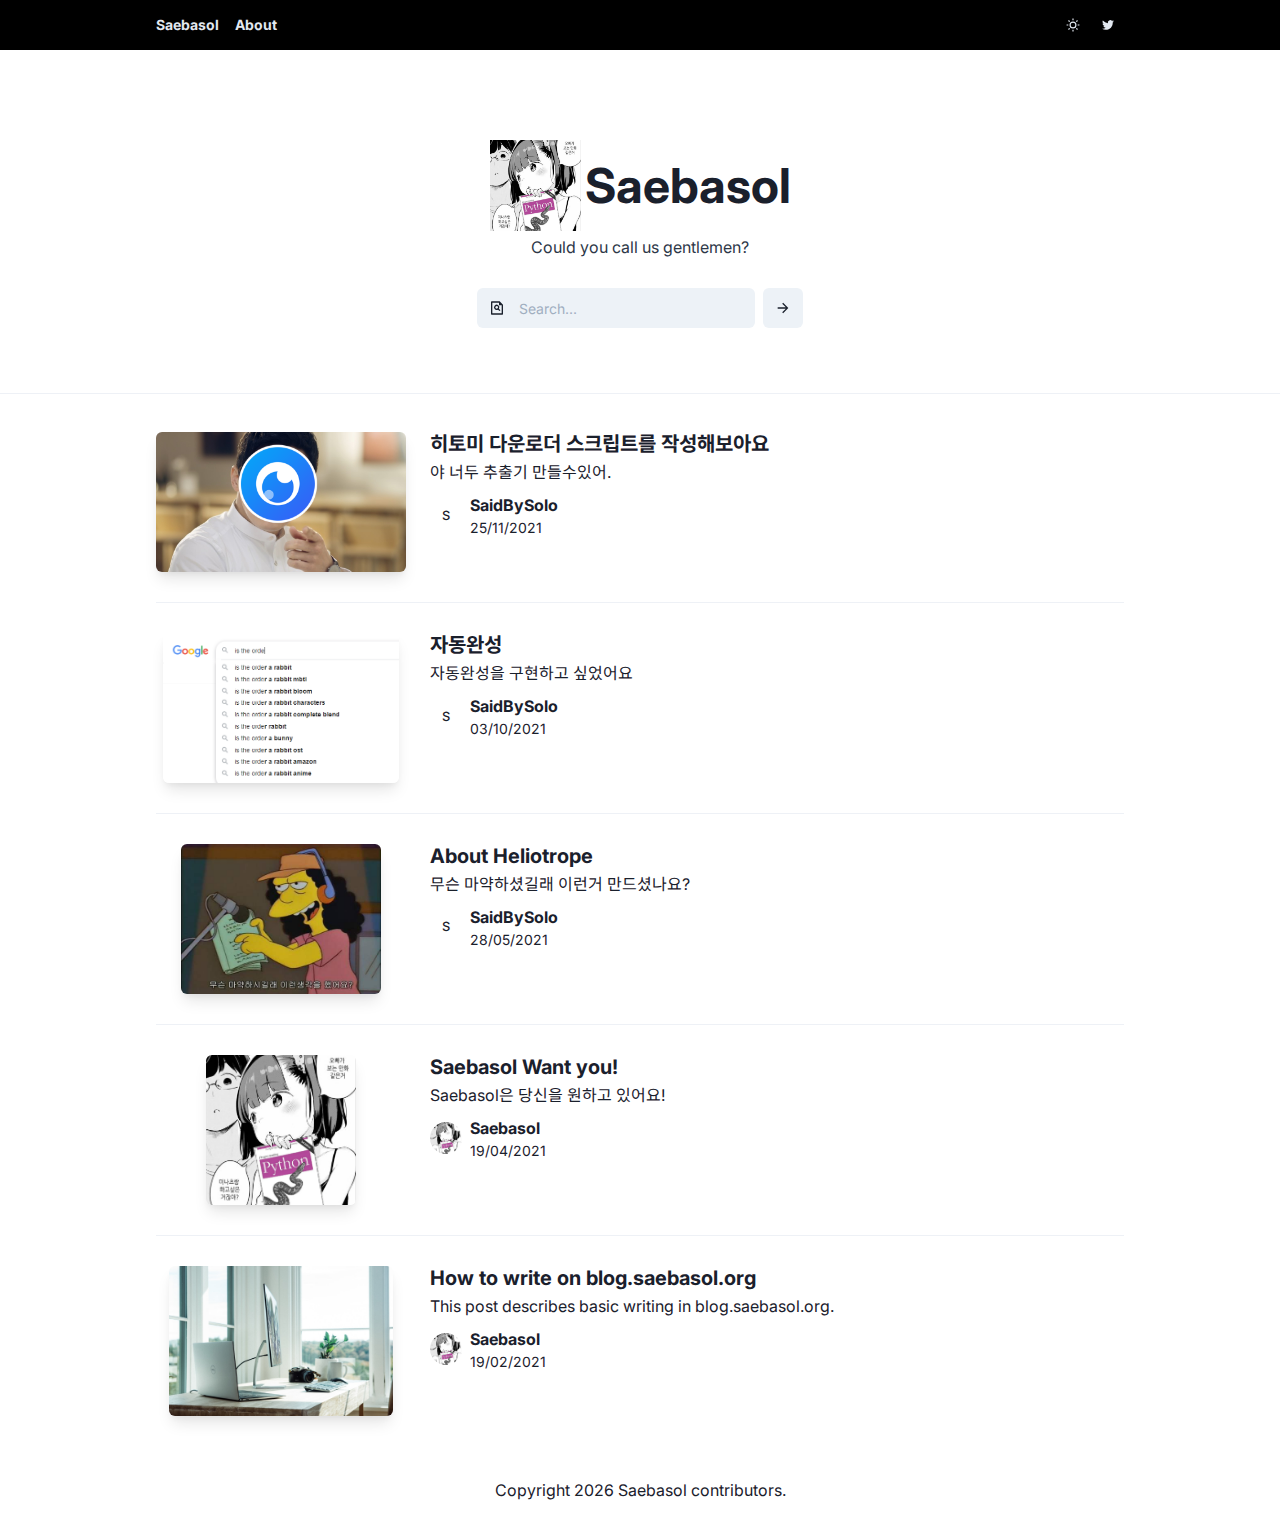
==== commit 2421cf1a: "Deploying to gh-pages from @ Saebasol/blog@23e34ef111b39df96ca8e2c196d184ece6fd2d18 🚀" ====
--- a/index.html
+++ b/index.html
@@ -1 +1 @@
-<!DOCTYPE html><html><head><meta name="viewport" content="width=device-width"/><meta charSet="utf-8"/><meta name="robots" content="index,follow"/><meta name="googlebot" content="index,follow"/><meta name="description" content="Could you call us gentlemen?"/><link rel="shortcut icon" href="/static/saebasol.icon.png"/><title>Saebasol</title><meta name="next-head-count" content="7"/><link rel="preload" href="/_next/static/css/d4992c3366463a46b999.css" as="style"/><link rel="stylesheet" href="/_next/static/css/d4992c3366463a46b999.css" data-n-g=""/><noscript data-n-css=""></noscript><link rel="preload" href="/_next/static/chunks/main-b78a0c769d36e7eef574.js" as="script"/><link rel="preload" href="/_next/static/chunks/webpack-50bee04d1dc61f8adf5b.js" as="script"/><link rel="preload" href="/_next/static/chunks/framework.4012791932e9f5689531.js" as="script"/><link rel="preload" href="/_next/static/chunks/a0722373.a96f372fbac90ed0bc91.js" as="script"/><link rel="preload" href="/_next/static/chunks/7de4ed1085c5be3520cfe4b310dbaa2afeef88da.115d32a11aa091be966a.js" as="script"/><link rel="preload" href="/_next/static/chunks/14fd5275d4bbdbf606c5ae4a6109f5bb310e18a0.c03751eaa70038bfd13f.js" as="script"/><link rel="preload" href="/_next/static/chunks/94ac8896463642b673bdd9a437a96f00591a6ad8.8e125ec5b52d0fcc9a47.js" as="script"/><link rel="preload" href="/_next/static/chunks/be2f8df8c2c8cc83698c027fe529fd98ee6ea3ce.0746e855198c8743202a.js" as="script"/><link rel="preload" href="/_next/static/chunks/b44e4af87672e97627f752c1ce5896fd24a747b2.94c3935e876b0b466c33.js" as="script"/><link rel="preload" href="/_next/static/chunks/af34e2db61f97cedc6ebfbaa0d751a83f9f0d9f6.d30da2fa2fe476243b07.js" as="script"/><link rel="preload" href="/_next/static/chunks/pages/_app-7904a20271c4761d2a49.js" as="script"/><link rel="preload" href="/_next/static/chunks/c82dffd34f5e63cb87dd90dca9c2897dd7794679.23e3fb14584ad9a717d3.js" as="script"/><link rel="preload" href="/_next/static/chunks/1173eff4538ab0eae4f3f506dea9a7965770ad37.4a63bcd2139829e6a011.js" as="script"/><link rel="preload" href="/_next/static/chunks/pages/index-e319d2d2c4b488929bd9.js" as="script"/></head><body><div id="__next"><style data-emotion="css-global 1syi0wy">html{line-height:1.5;-webkit-text-size-adjust:100%;font-family:system-ui,sans-serif;-webkit-font-smoothing:antialiased;text-rendering:optimizeLegibility;-moz-osx-font-smoothing:grayscale;touch-action:manipulation;}body{position:relative;min-height:100%;font-feature-settings:'kern';}*,*::before,*::after{border-width:0;border-style:solid;box-sizing:border-box;}main{display:block;}hr{border-top-width:1px;box-sizing:content-box;height:0;overflow:visible;}pre,code,kbd,samp{font-family:SFMono-Regular,Menlo,Monaco,Consolas,monospace;font-size:1em;}a{background-color:transparent;color:inherit;-webkit-text-decoration:inherit;text-decoration:inherit;}abbr[title]{border-bottom:none;-webkit-text-decoration:underline;text-decoration:underline;-webkit-text-decoration:underline dotted;-webkit-text-decoration:underline dotted;text-decoration:underline dotted;}b,strong{font-weight:bold;}small{font-size:80%;}sub,sup{font-size:75%;line-height:0;position:relative;vertical-align:baseline;}sub{bottom:-0.25em;}sup{top:-0.5em;}img{border-style:none;}button,input,optgroup,select,textarea{font-family:inherit;font-size:100%;line-height:1.15;margin:0;}button,input{overflow:visible;}button,select{text-transform:none;}button::-moz-focus-inner,[type="button"]::-moz-focus-inner,[type="reset"]::-moz-focus-inner,[type="submit"]::-moz-focus-inner{border-style:none;padding:0;}fieldset{padding:0.35em 0.75em 0.625em;}legend{box-sizing:border-box;color:inherit;display:table;max-width:100%;padding:0;white-space:normal;}progress{vertical-align:baseline;}textarea{overflow:auto;}[type="checkbox"],[type="radio"]{box-sizing:border-box;padding:0;}[type="number"]::-webkit-inner-spin-button,[type="number"]::-webkit-outer-spin-button{-webkit-appearance:none!important;}input[type="number"]{-moz-appearance:textfield;}[type="search"]{-webkit-appearance:textfield;outline-offset:-2px;}[type="search"]::-webkit-search-decoration{-webkit-appearance:none!important;}::-webkit-file-upload-button{-webkit-appearance:button;font:inherit;}details{display:block;}summary{display:-webkit-box;display:-webkit-list-item;display:-ms-list-itembox;display:list-item;}template{display:none;}[hidden]{display:none!important;}body,blockquote,dl,dd,h1,h2,h3,h4,h5,h6,hr,figure,p,pre{margin:0;}button{background:transparent;padding:0;}fieldset{margin:0;padding:0;}ol,ul{margin:0;padding:0;}textarea{resize:vertical;}button,[role="button"]{cursor:pointer;}button::-moz-focus-inner{border:0!important;}table{border-collapse:collapse;}h1,h2,h3,h4,h5,h6{font-size:inherit;font-weight:inherit;}button,input,optgroup,select,textarea{padding:0;line-height:inherit;color:inherit;}img,svg,video,canvas,audio,iframe,embed,object{display:block;vertical-align:middle;}img,video{max-width:100%;height:auto;}[data-js-focus-visible] :focus:not([data-focus-visible-added]){outline:none;box-shadow:none;}select::-ms-expand{display:none;}</style><style data-emotion="css-global 1ct3dms">body{font-family:Inter,Noto Sans KR;color:#1A202C;background:#FFFFFF;-webkit-transition:background-color 0.2s;transition:background-color 0.2s;line-height:1.5;}*::-webkit-input-placeholder{color:#A0AEC0;}*::-moz-placeholder{color:#A0AEC0;}*:-ms-input-placeholder{color:#A0AEC0;}*::placeholder{color:#A0AEC0;}*,*::before,::after{border-color:#E2E8F0;word-wrap:break-word;}</style><style data-emotion="css 89v9aq">.css-89v9aq{background:#000000;margin-bottom:25px;}</style><div class="css-89v9aq"><style data-emotion="css 1piyyew">.css-1piyyew{width:100%;margin-left:auto;margin-right:auto;max-width:1000px;padding-left:1rem;padding-right:1rem;}</style><div class="chakra-container css-1piyyew"><style data-emotion="css ekty9c">.css-ekty9c{display:-webkit-box;display:-webkit-flex;display:-ms-flexbox;display:flex;-webkit-align-items:center;-webkit-box-align:center;-ms-flex-align:center;align-items:center;padding:9px 0;}</style><div class="css-ekty9c"><style data-emotion="css j8x285">.css-j8x285{font-family:Inter,Noto Sans KR;font-weight:700;font-size:0.875rem;line-height:1.2;padding-right:16px;color:#E2E8F0;}</style><h2 class="chakra-heading css-j8x285"><style data-emotion="css 1bvdrhg">.css-1bvdrhg{-webkit-transition:all 0.15s ease-out;transition:all 0.15s ease-out;cursor:pointer;-webkit-text-decoration:none;text-decoration:none;outline:none;color:inherit;}.css-1bvdrhg:hover,.css-1bvdrhg[data-hover]{-webkit-text-decoration:underline;text-decoration:underline;}.css-1bvdrhg:focus,.css-1bvdrhg[data-focus]{box-shadow:0 0 0 3px rgba(66, 153, 225, 0.6);}</style><a href="/">Saebasol</a></h2><h2 class="chakra-heading css-j8x285"><a href="/about/">About</a></h2><style data-emotion="css 17xejub">.css-17xejub{-webkit-flex:1;-ms-flex:1;flex:1;justify-self:stretch;-webkit-align-self:stretch;-ms-flex-item-align:stretch;align-self:stretch;}</style><div class="css-17xejub"></div><style data-emotion="css dajk44">.css-dajk44{display:-webkit-inline-box;display:-webkit-inline-flex;display:-ms-inline-flexbox;display:inline-flex;color:#E2E8F0;background:#000000;}.css-dajk44>*:not(style)~*:not(style){margin-left:0.2rem;}</style><div role="group" class="chakra-button__group css-dajk44"><style data-emotion="css ql0pmr">.css-ql0pmr{display:-webkit-inline-box;display:-webkit-inline-flex;display:-ms-inline-flexbox;display:inline-flex;-webkit-appearance:none;-moz-appearance:none;-ms-appearance:none;appearance:none;-webkit-align-items:center;-webkit-box-align:center;-ms-flex-align:center;align-items:center;-webkit-box-pack:center;-ms-flex-pack:center;-webkit-justify-content:center;justify-content:center;-webkit-transition:all 250ms;transition:all 250ms;-webkit-user-select:none;-moz-user-select:none;-ms-user-select:none;user-select:none;position:relative;white-space:nowrap;vertical-align:middle;outline:none;width:auto;line-height:1.2;border-radius:0.375rem;font-weight:600;height:2rem;min-width:2rem;font-size:0.875rem;padding-left:0.75rem;padding-right:0.75rem;color:inherit;padding:0;}.css-ql0pmr:focus,.css-ql0pmr[data-focus]{box-shadow:0 0 0 3px rgba(66, 153, 225, 0.6);z-index:1;}.css-ql0pmr[disabled],.css-ql0pmr[disabled]:focus,.css-ql0pmr[disabled]:hover,.css-ql0pmr[aria-disabled=true],.css-ql0pmr[aria-disabled=true]:focus,.css-ql0pmr[aria-disabled=true]:hover,.css-ql0pmr[data-disabled],.css-ql0pmr[data-disabled]:focus,.css-ql0pmr[data-disabled]:hover{opacity:0.4;cursor:not-allowed;box-shadow:none;}.css-ql0pmr:hover,.css-ql0pmr[data-hover]{background-color:#1A202C;}.css-ql0pmr:active,.css-ql0pmr[data-active]{background:#E2E8F0;}</style><button type="button" class="chakra-button css-ql0pmr"><svg stroke="currentColor" fill="currentColor" stroke-width="0" viewBox="0 0 24 24" aria-hidden="true" focusable="false" height="1em" width="1em" xmlns="http://www.w3.org/2000/svg"><g><path fill="none" d="M0 0h24v24H0z"></path><path fill-rule="nonzero" d="M12 18a6 6 0 1 1 0-12 6 6 0 0 1 0 12zm0-2a4 4 0 1 0 0-8 4 4 0 0 0 0 8zM11 1h2v3h-2V1zm0 19h2v3h-2v-3zM3.515 4.929l1.414-1.414L7.05 5.636 5.636 7.05 3.515 4.93zM16.95 18.364l1.414-1.414 2.121 2.121-1.414 1.414-2.121-2.121zm2.121-14.85l1.414 1.415-2.121 2.121-1.414-1.414 2.121-2.121zM5.636 16.95l1.414 1.414-2.121 2.121-1.414-1.414 2.121-2.121zM23 11v2h-3v-2h3zM4 11v2H1v-2h3z"></path></g></svg></button><button type="button" class="chakra-button css-ql0pmr"><svg stroke="currentColor" fill="currentColor" stroke-width="0" viewBox="0 0 24 24" aria-hidden="true" focusable="false" height="1em" width="1em" xmlns="http://www.w3.org/2000/svg"><g><path fill="none" d="M0 0h24v24H0z"></path><path d="M22.162 5.656a8.384 8.384 0 0 1-2.402.658A4.196 4.196 0 0 0 21.6 4c-.82.488-1.719.83-2.656 1.015a4.182 4.182 0 0 0-7.126 3.814 11.874 11.874 0 0 1-8.62-4.37 4.168 4.168 0 0 0-.566 2.103c0 1.45.738 2.731 1.86 3.481a4.168 4.168 0 0 1-1.894-.523v.052a4.185 4.185 0 0 0 3.355 4.101 4.21 4.21 0 0 1-1.89.072A4.185 4.185 0 0 0 7.97 16.65a8.394 8.394 0 0 1-6.191 1.732 11.83 11.83 0 0 0 6.41 1.88c7.693 0 11.9-6.373 11.9-11.9 0-.18-.005-.362-.013-.54a8.496 8.496 0 0 0 2.087-2.165z"></path></g></svg></button></div></div></div></div><style data-emotion="css 44y7dw">.css-44y7dw{background:#000000;}</style><div class="css-44y7dw"></div><style data-emotion="css 1piyyew">.css-1piyyew{width:100%;margin-left:auto;margin-right:auto;max-width:1000px;padding-left:1rem;padding-right:1rem;}</style><div class="chakra-container css-1piyyew"><style data-emotion="css 1a18jpx">.css-1a18jpx{display:-webkit-box;display:-webkit-flex;display:-ms-flexbox;display:flex;-webkit-align-items:center;-webkit-box-align:center;-ms-flex-align:center;align-items:center;-webkit-flex-direction:column;-ms-flex-direction:column;flex-direction:column;padding:65px 0;text-align:center;}.css-1a18jpx>*:not(style)~*:not(style){margin-top:0.25rem;-webkit-margin-start:0;margin-inline-start:0;}</style><div class="chakra-stack css-1a18jpx"><style data-emotion="css gmuwbf">.css-gmuwbf{display:-webkit-box;display:-webkit-flex;display:-ms-flexbox;display:flex;-webkit-align-items:center;-webkit-box-align:center;-ms-flex-align:center;align-items:center;-webkit-box-pack:center;-ms-flex-pack:center;-webkit-justify-content:center;justify-content:center;}</style><div class="css-gmuwbf"><style data-emotion="css 1qfwlob">.css-1qfwlob{width:95px;padding-right:4px;}</style><img class="chakra-image__placeholder css-1qfwlob"/><style data-emotion="css 4f43no">.css-4f43no{font-family:Inter,Noto Sans KR;font-weight:700;font-size:2.25rem;line-height:1.2;}@media screen and (min-width: 48em){.css-4f43no{font-size:3rem;line-height:1;}}</style><h2 class="chakra-heading css-4f43no">Saebasol</h2></div><style data-emotion="css trt2te">.css-trt2te{font-size:16px;color:#2D3748;}</style><p class="chakra-text css-trt2te">Could you call us gentlemen?</p><style data-emotion="css m5sqbk">.css-m5sqbk{display:-webkit-box;display:-webkit-flex;display:-ms-flexbox;display:flex;-webkit-align-items:center;-webkit-box-align:center;-ms-flex-align:center;align-items:center;-webkit-flex-direction:row;-ms-flex-direction:row;flex-direction:row;padding-top:25px;}.css-m5sqbk>*:not(style)~*:not(style){-webkit-margin-start:0.5rem;margin-inline-start:0.5rem;margin-top:0;}</style><div class="chakra-stack css-m5sqbk"><style data-emotion="css 4302v8">.css-4302v8{width:100%;display:-webkit-box;display:-webkit-flex;display:-ms-flexbox;display:flex;position:relative;}</style><div class="chakra-input__group css-4302v8"><style data-emotion="css h2okin">.css-h2okin{left:0;width:2.5rem;height:2.5rem;font-size:1rem;display:-webkit-box;display:-webkit-flex;display:-ms-flexbox;display:flex;-webkit-align-items:center;-webkit-box-align:center;-ms-flex-align:center;align-items:center;-webkit-box-pack:center;-ms-flex-pack:center;-webkit-justify-content:center;justify-content:center;position:absolute;top:0;z-index:2;pointer-events:none;}</style><div class="chakra-input__left-element css-h2okin"><svg stroke="currentColor" fill="currentColor" stroke-width="0" viewBox="0 0 24 24" height="1em" width="1em" xmlns="http://www.w3.org/2000/svg"><g><path fill="none" d="M0 0h24v24H0z"></path><path d="M15 4H5v16h14V8h-4V4zM3 2.992C3 2.444 3.447 2 3.999 2H16l5 5v13.993A1 1 0 0 1 20.007 22H3.993A1 1 0 0 1 3 21.008V2.992zm10.529 11.454a4.002 4.002 0 0 1-4.86-6.274 4 4 0 0 1 6.274 4.86l2.21 2.21-1.414 1.415-2.21-2.21zm-.618-2.032a2 2 0 1 0-2.828-2.828 2 2 0 0 0 2.828 2.828z"></path></g></svg></div><style data-emotion="css 160rj9r">.css-160rj9r{width:100%;min-width:0;outline:0;position:relative;-webkit-appearance:none;-moz-appearance:none;-ms-appearance:none;appearance:none;-webkit-transition:all 0.2s;transition:all 0.2s;font-size:14px;padding-left:2.5rem;padding-right:1rem;height:2.5rem;border-radius:0.375rem;border:2px solid;border-color:transparent;background:#EDF2F7;}.css-160rj9r:hover,.css-160rj9r[data-hover]{background:#E2E8F0;}.css-160rj9r[aria-readonly=true],.css-160rj9r[readonly],.css-160rj9r[data-readonly]{box-shadow:none!important;-webkit-user-select:all;-moz-user-select:all;-ms-user-select:all;user-select:all;}.css-160rj9r[disabled],.css-160rj9r[disabled]:focus,.css-160rj9r[disabled]:hover,.css-160rj9r[aria-disabled=true],.css-160rj9r[aria-disabled=true]:focus,.css-160rj9r[aria-disabled=true]:hover,.css-160rj9r[data-disabled],.css-160rj9r[data-disabled]:focus,.css-160rj9r[data-disabled]:hover{opacity:0.4;cursor:not-allowed;}.css-160rj9r[aria-invalid=true],.css-160rj9r[data-invalid]{border-color:#E53E3E;}.css-160rj9r:focus,.css-160rj9r[data-focus]{background:transparent;border-color:#3182ce;}</style><input placeholder="Search..." class="chakra-input css-160rj9r"/></div><style data-emotion="css 1jw6hfo">.css-1jw6hfo{display:-webkit-inline-box;display:-webkit-inline-flex;display:-ms-inline-flexbox;display:inline-flex;-webkit-appearance:none;-moz-appearance:none;-ms-appearance:none;appearance:none;-webkit-align-items:center;-webkit-box-align:center;-ms-flex-align:center;align-items:center;-webkit-box-pack:center;-ms-flex-pack:center;-webkit-justify-content:center;justify-content:center;-webkit-transition:all 250ms;transition:all 250ms;-webkit-user-select:none;-moz-user-select:none;-ms-user-select:none;user-select:none;position:relative;white-space:nowrap;vertical-align:middle;outline:none;width:auto;line-height:1.2;border-radius:0.375rem;font-weight:600;height:2.5rem;min-width:2.5rem;font-size:1rem;padding-left:1rem;padding-right:1rem;background:#EDF2F7;padding:0;}.css-1jw6hfo:focus,.css-1jw6hfo[data-focus]{box-shadow:0 0 0 3px rgba(66, 153, 225, 0.6);}.css-1jw6hfo[disabled],.css-1jw6hfo[disabled]:focus,.css-1jw6hfo[disabled]:hover,.css-1jw6hfo[aria-disabled=true],.css-1jw6hfo[aria-disabled=true]:focus,.css-1jw6hfo[aria-disabled=true]:hover,.css-1jw6hfo[data-disabled],.css-1jw6hfo[data-disabled]:focus,.css-1jw6hfo[data-disabled]:hover{opacity:0.4;cursor:not-allowed;box-shadow:none;}.css-1jw6hfo:hover,.css-1jw6hfo[data-hover]{background:#E2E8F0;}.css-1jw6hfo:hover[disabled],.css-1jw6hfo[data-hover][disabled],.css-1jw6hfo:hover[disabled]:focus,.css-1jw6hfo[data-hover][disabled]:focus,.css-1jw6hfo:hover[disabled]:hover,.css-1jw6hfo[data-hover][disabled]:hover,.css-1jw6hfo:hover[aria-disabled=true],.css-1jw6hfo[data-hover][aria-disabled=true],.css-1jw6hfo:hover[aria-disabled=true]:focus,.css-1jw6hfo[data-hover][aria-disabled=true]:focus,.css-1jw6hfo:hover[aria-disabled=true]:hover,.css-1jw6hfo[data-hover][aria-disabled=true]:hover,.css-1jw6hfo:hover[data-disabled],.css-1jw6hfo[data-hover][data-disabled],.css-1jw6hfo:hover[data-disabled]:focus,.css-1jw6hfo[data-hover][data-disabled]:focus,.css-1jw6hfo:hover[data-disabled]:hover,.css-1jw6hfo[data-hover][data-disabled]:hover{background:#EDF2F7;}.css-1jw6hfo:active,.css-1jw6hfo[data-active]{background:#CBD5E0;}</style><button type="button" class="chakra-button css-1jw6hfo"><svg stroke="currentColor" fill="currentColor" stroke-width="0" viewBox="0 0 24 24" aria-hidden="true" focusable="false" height="1em" width="1em" xmlns="http://www.w3.org/2000/svg"><g><path fill="none" d="M0 0h24v24H0z"></path><path d="M16.172 11l-5.364-5.364 1.414-1.414L20 12l-7.778 7.778-1.414-1.414L16.172 13H4v-2z"></path></g></svg></button></div></div></div><style data-emotion="css svjswr">.css-svjswr{opacity:0.6;border:0;border-color:inherit;border-style:solid;border-bottom-width:1px;width:100%;}</style><hr role="separator" aria-orientation="horizontal" class="chakra-divider css-svjswr"/><style data-emotion="css 1piyyew">.css-1piyyew{width:100%;margin-left:auto;margin-right:auto;max-width:1000px;padding-left:1rem;padding-right:1rem;}</style><div class="chakra-container css-1piyyew"><style data-emotion="css 9mgqty">.css-9mgqty{display:-webkit-box;display:-webkit-flex;display:-ms-flexbox;display:flex;-webkit-align-items:stretch;-webkit-box-align:stretch;-ms-flex-align:stretch;align-items:stretch;-webkit-flex-direction:column;-ms-flex-direction:column;flex-direction:column;margin:24px 0;}</style><div class="chakra-stack css-9mgqty"><style data-emotion="css y4sndu">.css-y4sndu{-webkit-flex-shrink:1;-ms-flex-negative:1;flex-shrink:1;margin:14px 0;display:block;}@media screen and (min-width: 30em){.css-y4sndu{display:-webkit-box;display:-webkit-flex;display:-ms-flexbox;display:flex;}}</style><div class="css-y4sndu"><style data-emotion="css 6ej79a">.css-6ej79a{display:-webkit-box;display:-webkit-flex;display:-ms-flexbox;display:flex;-webkit-align-items:center;-webkit-box-align:center;-ms-flex-align:center;align-items:center;-webkit-box-pack:center;-ms-flex-pack:center;-webkit-justify-content:center;justify-content:center;-webkit-box-flex:1;-webkit-flex-grow:1;-ms-flex-positive:1;flex-grow:1;-webkit-flex-shrink:2;-ms-flex-negative:2;flex-shrink:2;max-width:100%;}@media screen and (min-width: 30em){.css-6ej79a{max-width:200px;}}@media screen and (min-width: 48em){.css-6ej79a{max-width:250px;}}</style><div class="css-6ej79a"><style data-emotion="css 1bvdrhg">.css-1bvdrhg{-webkit-transition:all 0.15s ease-out;transition:all 0.15s ease-out;cursor:pointer;-webkit-text-decoration:none;text-decoration:none;outline:none;color:inherit;}.css-1bvdrhg:hover,.css-1bvdrhg[data-hover]{-webkit-text-decoration:underline;text-decoration:underline;}.css-1bvdrhg:focus,.css-1bvdrhg[data-focus]{box-shadow:0 0 0 3px rgba(66, 153, 225, 0.6);}</style><a class="chakra-link css-1bvdrhg" href="/post/hitomi-downloader-script-tutorial"><style data-emotion="css 135k4q5">.css-135k4q5{object-fit:cover;box-shadow:0 10px 15px -3px rgba(0, 0, 0, 0.1),0 4px 6px -2px rgba(0, 0, 0, 0.05);border-radius:0.375rem;max-height:150px;}</style><img width="100%" class="chakra-image__placeholder css-135k4q5" src="../../static/thumbnails/another-warmness.png"/></a></div><style data-emotion="css zmw0dl">.css-zmw0dl{-webkit-box-flex:0;-webkit-flex-grow:0;-ms-flex-positive:0;flex-grow:0;-webkit-flex-shrink:1;-ms-flex-negative:1;flex-shrink:1;margin-top:0.5rem;margin-left:0;}@media screen and (min-width: 30em){.css-zmw0dl{margin-top:0;margin-left:1rem;}}@media screen and (min-width: 48em){.css-zmw0dl{margin-left:1.5rem;}}</style><div class="css-zmw0dl"><a class="chakra-link css-1bvdrhg" href="/post/hitomi-downloader-script-tutorial"><style data-emotion="css v4ou1e">.css-v4ou1e{font-family:Inter,Noto Sans KR;font-weight:700;font-size:1.25rem;line-height:1.2;}</style><h2 class="chakra-heading css-v4ou1e">히토미 다운로더 스크립트를 작성해보아요</h2><style data-emotion="css 1916dlq">.css-1916dlq{margin:4px 0;}</style><p class="chakra-text css-1916dlq">야 너두 추출기 만들수있어.</p></a><style data-emotion="css dn9nto">.css-dn9nto{display:-webkit-box;display:-webkit-flex;display:-ms-flexbox;display:flex;-webkit-align-items:center;-webkit-box-align:center;-ms-flex-align:center;align-items:center;-webkit-flex-direction:row;-ms-flex-direction:row;flex-direction:row;margin:9px 0;}.css-dn9nto>*:not(style)~*:not(style){-webkit-margin-start:0.5rem;margin-inline-start:0.5rem;margin-top:0;}</style><div class="chakra-stack css-dn9nto"><style data-emotion="css 86gkwq">.css-86gkwq{border-radius:9999px;display:-webkit-inline-box;display:-webkit-inline-flex;display:-ms-inline-flexbox;display:inline-flex;-webkit-align-items:center;-webkit-box-align:center;-ms-flex-align:center;align-items:center;-webkit-box-pack:center;-ms-flex-pack:center;-webkit-justify-content:center;justify-content:center;text-align:center;text-transform:uppercase;font-weight:500;position:relative;-webkit-flex-shrink:0;-ms-flex-negative:0;flex-shrink:0;background:transparent;color:#1A202C;border-color:#FFFFFF;vertical-align:top;width:2rem;height:2rem;font-size:calc(2rem / 2.5);}</style><span class="chakra-avatar css-86gkwq"><style data-emotion="css 1pd2iu3">.css-1pd2iu3{font-size:calc(2rem / 2.5);line-height:2rem;}</style><div aria-label="SaidBySolo" class="chakra-avatar__initials css-1pd2iu3">S</div></span><div class="css-0"><a class="chakra-link css-1bvdrhg" href="/author/saidbysolo"><style data-emotion="css lrhhe9">.css-lrhhe9{font-family:Inter,Noto Sans KR;font-weight:700;font-size:1rem;line-height:1.2;}</style><style data-emotion="css eyw5m5">.css-eyw5m5{-webkit-transition:all 0.15s ease-out;transition:all 0.15s ease-out;cursor:pointer;-webkit-text-decoration:none;text-decoration:none;outline:none;color:inherit;font-family:Inter,Noto Sans KR;font-weight:700;font-size:1rem;line-height:1.2;}.css-eyw5m5:hover,.css-eyw5m5[data-hover]{-webkit-text-decoration:underline;text-decoration:underline;}.css-eyw5m5:focus,.css-eyw5m5[data-focus]{box-shadow:0 0 0 3px rgba(66, 153, 225, 0.6);}</style><a class="chakra-link chakra-heading css-eyw5m5">SaidBySolo</a></a><style data-emotion="css n6y9a7">.css-n6y9a7{font-size:0.875rem;}</style><p class="chakra-text css-n6y9a7">25/11/2021</p></div></div></div></div><style data-emotion="css 1f7ulbt">.css-1f7ulbt{opacity:0.6;border:0;border-color:inherit;border-style:solid;border-bottom-width:1px;width:100%;}.css-1f7ulbt{margin-top:1rem;margin-bottom:1rem;margin-left:0;margin-right:0;border-left-width:0;border-bottom-width:1px;}</style><hr role="separator" aria-orientation="horizontal" class="chakra-divider css-1f7ulbt"/><div class="css-y4sndu"><div class="css-6ej79a"><a class="chakra-link css-1bvdrhg" href="/post/auto-complete"><img width="100%" class="chakra-image__placeholder css-135k4q5" src="../../static/thumbnails/another-warmness.png"/></a></div><div class="css-zmw0dl"><a class="chakra-link css-1bvdrhg" href="/post/auto-complete"><h2 class="chakra-heading css-v4ou1e">자동완성</h2><p class="chakra-text css-1916dlq">자동완성을 구현하고 싶었어요</p></a><div class="chakra-stack css-dn9nto"><span class="chakra-avatar css-86gkwq"><div aria-label="SaidBySolo" class="chakra-avatar__initials css-1pd2iu3">S</div></span><div class="css-0"><a class="chakra-link css-1bvdrhg" href="/author/saidbysolo"><a class="chakra-link chakra-heading css-eyw5m5">SaidBySolo</a></a><p class="chakra-text css-n6y9a7">03/10/2021</p></div></div></div></div><hr role="separator" aria-orientation="horizontal" class="chakra-divider css-1f7ulbt"/><div class="css-y4sndu"><div class="css-6ej79a"><a class="chakra-link css-1bvdrhg" href="/post/about-heliotrope"><img width="100%" class="chakra-image__placeholder css-135k4q5" src="../../static/thumbnails/another-warmness.png"/></a></div><div class="css-zmw0dl"><a class="chakra-link css-1bvdrhg" href="/post/about-heliotrope"><h2 class="chakra-heading css-v4ou1e">About Heliotrope</h2><p class="chakra-text css-1916dlq">무슨 마약하셨길래 이런거 만드셨나요?</p></a><div class="chakra-stack css-dn9nto"><span class="chakra-avatar css-86gkwq"><div aria-label="SaidBySolo" class="chakra-avatar__initials css-1pd2iu3">S</div></span><div class="css-0"><a class="chakra-link css-1bvdrhg" href="/author/saidbysolo"><a class="chakra-link chakra-heading css-eyw5m5">SaidBySolo</a></a><p class="chakra-text css-n6y9a7">28/05/2021</p></div></div></div></div><hr role="separator" aria-orientation="horizontal" class="chakra-divider css-1f7ulbt"/><div class="css-y4sndu"><div class="css-6ej79a"><a class="chakra-link css-1bvdrhg" href="/post/saebasol-recruitment"><img width="100%" class="chakra-image__placeholder css-135k4q5" src="../../static/thumbnails/another-warmness.png"/></a></div><div class="css-zmw0dl"><a class="chakra-link css-1bvdrhg" href="/post/saebasol-recruitment"><h2 class="chakra-heading css-v4ou1e">Saebasol Want you!</h2><p class="chakra-text css-1916dlq">Saebasol은 당신을 원하고 있어요!</p></a><div class="chakra-stack css-dn9nto"><style data-emotion="css 1ahddfd">.css-1ahddfd{border-radius:9999px;display:-webkit-inline-box;display:-webkit-inline-flex;display:-ms-inline-flexbox;display:inline-flex;-webkit-align-items:center;-webkit-box-align:center;-ms-flex-align:center;align-items:center;-webkit-box-pack:center;-ms-flex-pack:center;-webkit-justify-content:center;justify-content:center;text-align:center;text-transform:uppercase;font-weight:500;position:relative;-webkit-flex-shrink:0;-ms-flex-negative:0;flex-shrink:0;background:transparent;color:#FFFFFF;border-color:#FFFFFF;vertical-align:top;width:2rem;height:2rem;font-size:calc(2rem / 2.5);}</style><span class="chakra-avatar css-1ahddfd"><div aria-label="Saebasol" class="chakra-avatar__initials css-1pd2iu3">S</div></span><div class="css-0"><a class="chakra-link css-1bvdrhg" href="/author/saebasol"><a class="chakra-link chakra-heading css-eyw5m5">Saebasol</a></a><p class="chakra-text css-n6y9a7">19/04/2021</p></div></div></div></div><hr role="separator" aria-orientation="horizontal" class="chakra-divider css-1f7ulbt"/><div class="css-y4sndu"><div class="css-6ej79a"><a class="chakra-link css-1bvdrhg" href="/post/hello-world"><img width="100%" class="chakra-image__placeholder css-135k4q5" src="../../static/thumbnails/another-warmness.png"/></a></div><div class="css-zmw0dl"><a class="chakra-link css-1bvdrhg" href="/post/hello-world"><h2 class="chakra-heading css-v4ou1e">How to write on blog.saebasol.org</h2><p class="chakra-text css-1916dlq">This post describes basic writing in blog.saebasol.org.</p></a><div class="chakra-stack css-dn9nto"><span class="chakra-avatar css-1ahddfd"><div aria-label="Saebasol" class="chakra-avatar__initials css-1pd2iu3">S</div></span><div class="css-0"><a class="chakra-link css-1bvdrhg" href="/author/saebasol"><a class="chakra-link chakra-heading css-eyw5m5">Saebasol</a></a><p class="chakra-text css-n6y9a7">19/02/2021</p></div></div></div></div></div></div><style data-emotion="css 1gryo0t">.css-1gryo0t{display:-webkit-box;display:-webkit-flex;display:-ms-flexbox;display:flex;-webkit-align-items:center;-webkit-box-align:center;-ms-flex-align:center;align-items:center;-webkit-box-pack:center;-ms-flex-pack:center;-webkit-justify-content:center;justify-content:center;padding:24px 0;}</style><div class="css-1gryo0t">Copyright <!-- -->2021<!-- --> <!-- -->Saebasol<!-- --> contributors.</div></div><script id="__NEXT_DATA__" type="application/json">{"props":{"pageProps":{"posts":[{"data":{"title":"히토미 다운로더 스크립트를 작성해보아요","author":"saidbysolo","date":1637798400000,"sort":"야 너두 추출기 만들수있어.","thumbnail":"ssanganung.png","slug":"hitomi-downloader-script-tutorial","source":"Hitomi Downloader script tutorial"},"user":{"name":"SaidBySolo","email":"saidbysolo@gmail.com","bio":":D","avatar":"https://avatars.githubusercontent.com/u/33891531"}},{"data":{"title":"자동완성","author":"saidbysolo","date":1633219200000,"sort":"자동완성을 구현하고 싶었어요","thumbnail":"thumbnail.png","slug":"auto-complete","source":"Auto complete"},"user":{"name":"SaidBySolo","email":"saidbysolo@gmail.com","bio":":D","avatar":"https://avatars.githubusercontent.com/u/33891531"}},{"data":{"title":"About Heliotrope","author":"saidbysolo","date":1622160000000,"sort":"무슨 마약하셨길래 이런거 만드셨나요?","thumbnail":"simson_druggg.jpg","slug":"about-heliotrope","source":"About Heliotrope"},"user":{"name":"SaidBySolo","email":"saidbysolo@gmail.com","bio":":D","avatar":"https://avatars.githubusercontent.com/u/33891531"}},{"data":{"title":"Saebasol Want you!","author":"saebasol","date":1618790400000,"sort":"Saebasol은 당신을 원하고 있어요!","thumbnail":"../../static/saebasol.icon.png","slug":"saebasol-recruitment","source":"Saebasol recruitment"},"user":{"name":"Saebasol","bio":"Could you call us gentlemen?","avatar":"/static/saebasol.icon.png"}},{"data":{"title":"How to write on blog.saebasol.org","author":"saebasol","date":1613692800000,"sort":"This post describes basic writing in blog.saebasol.org.","thumbnail":"thumbnail.jfif","slug":"hello-world","source":"Hello world"},"user":{"name":"Saebasol","bio":"Could you call us gentlemen?","avatar":"/static/saebasol.icon.png"}}]},"__N_SSG":true},"page":"/","query":{},"buildId":"ERqf6U8aWMSbN4En14ND-","nextExport":false,"isFallback":false,"gsp":true}</script><script nomodule="" src="/_next/static/chunks/polyfills-c57da6e8818a9153d0ca.js"></script><script src="/_next/static/chunks/main-b78a0c769d36e7eef574.js" async=""></script><script src="/_next/static/chunks/webpack-50bee04d1dc61f8adf5b.js" async=""></script><script src="/_next/static/chunks/framework.4012791932e9f5689531.js" async=""></script><script src="/_next/static/chunks/a0722373.a96f372fbac90ed0bc91.js" async=""></script><script src="/_next/static/chunks/7de4ed1085c5be3520cfe4b310dbaa2afeef88da.115d32a11aa091be966a.js" async=""></script><script src="/_next/static/chunks/14fd5275d4bbdbf606c5ae4a6109f5bb310e18a0.c03751eaa70038bfd13f.js" async=""></script><script src="/_next/static/chunks/94ac8896463642b673bdd9a437a96f00591a6ad8.8e125ec5b52d0fcc9a47.js" async=""></script><script src="/_next/static/chunks/be2f8df8c2c8cc83698c027fe529fd98ee6ea3ce.0746e855198c8743202a.js" async=""></script><script src="/_next/static/chunks/b44e4af87672e97627f752c1ce5896fd24a747b2.94c3935e876b0b466c33.js" async=""></script><script src="/_next/static/chunks/af34e2db61f97cedc6ebfbaa0d751a83f9f0d9f6.d30da2fa2fe476243b07.js" async=""></script><script src="/_next/static/chunks/pages/_app-7904a20271c4761d2a49.js" async=""></script><script src="/_next/static/chunks/c82dffd34f5e63cb87dd90dca9c2897dd7794679.23e3fb14584ad9a717d3.js" async=""></script><script src="/_next/static/chunks/1173eff4538ab0eae4f3f506dea9a7965770ad37.4a63bcd2139829e6a011.js" async=""></script><script src="/_next/static/chunks/pages/index-e319d2d2c4b488929bd9.js" async=""></script><script src="/_next/static/ERqf6U8aWMSbN4En14ND-/_buildManifest.js" async=""></script><script src="/_next/static/ERqf6U8aWMSbN4En14ND-/_ssgManifest.js" async=""></script></body></html>+<!DOCTYPE html><html><head><meta name="viewport" content="width=device-width"/><meta charSet="utf-8"/><meta name="robots" content="index,follow"/><meta name="googlebot" content="index,follow"/><meta name="description" content="Could you call us gentlemen?"/><link rel="shortcut icon" href="/static/saebasol.icon.png"/><title>Saebasol</title><meta name="next-head-count" content="7"/><link rel="preload" href="/_next/static/css/d4992c3366463a46b999.css" as="style"/><link rel="stylesheet" href="/_next/static/css/d4992c3366463a46b999.css" data-n-g=""/><noscript data-n-css=""></noscript><link rel="preload" href="/_next/static/chunks/main-b78a0c769d36e7eef574.js" as="script"/><link rel="preload" href="/_next/static/chunks/webpack-50bee04d1dc61f8adf5b.js" as="script"/><link rel="preload" href="/_next/static/chunks/framework.4012791932e9f5689531.js" as="script"/><link rel="preload" href="/_next/static/chunks/a0722373.a96f372fbac90ed0bc91.js" as="script"/><link rel="preload" href="/_next/static/chunks/7de4ed1085c5be3520cfe4b310dbaa2afeef88da.115d32a11aa091be966a.js" as="script"/><link rel="preload" href="/_next/static/chunks/14fd5275d4bbdbf606c5ae4a6109f5bb310e18a0.c03751eaa70038bfd13f.js" as="script"/><link rel="preload" href="/_next/static/chunks/94ac8896463642b673bdd9a437a96f00591a6ad8.8e125ec5b52d0fcc9a47.js" as="script"/><link rel="preload" href="/_next/static/chunks/be2f8df8c2c8cc83698c027fe529fd98ee6ea3ce.0746e855198c8743202a.js" as="script"/><link rel="preload" href="/_next/static/chunks/b44e4af87672e97627f752c1ce5896fd24a747b2.94c3935e876b0b466c33.js" as="script"/><link rel="preload" href="/_next/static/chunks/af34e2db61f97cedc6ebfbaa0d751a83f9f0d9f6.d30da2fa2fe476243b07.js" as="script"/><link rel="preload" href="/_next/static/chunks/pages/_app-7904a20271c4761d2a49.js" as="script"/><link rel="preload" href="/_next/static/chunks/c82dffd34f5e63cb87dd90dca9c2897dd7794679.23e3fb14584ad9a717d3.js" as="script"/><link rel="preload" href="/_next/static/chunks/1173eff4538ab0eae4f3f506dea9a7965770ad37.4a63bcd2139829e6a011.js" as="script"/><link rel="preload" href="/_next/static/chunks/pages/index-e319d2d2c4b488929bd9.js" as="script"/></head><body><div id="__next"><style data-emotion="css-global 1syi0wy">html{line-height:1.5;-webkit-text-size-adjust:100%;font-family:system-ui,sans-serif;-webkit-font-smoothing:antialiased;text-rendering:optimizeLegibility;-moz-osx-font-smoothing:grayscale;touch-action:manipulation;}body{position:relative;min-height:100%;font-feature-settings:'kern';}*,*::before,*::after{border-width:0;border-style:solid;box-sizing:border-box;}main{display:block;}hr{border-top-width:1px;box-sizing:content-box;height:0;overflow:visible;}pre,code,kbd,samp{font-family:SFMono-Regular,Menlo,Monaco,Consolas,monospace;font-size:1em;}a{background-color:transparent;color:inherit;-webkit-text-decoration:inherit;text-decoration:inherit;}abbr[title]{border-bottom:none;-webkit-text-decoration:underline;text-decoration:underline;-webkit-text-decoration:underline dotted;-webkit-text-decoration:underline dotted;text-decoration:underline dotted;}b,strong{font-weight:bold;}small{font-size:80%;}sub,sup{font-size:75%;line-height:0;position:relative;vertical-align:baseline;}sub{bottom:-0.25em;}sup{top:-0.5em;}img{border-style:none;}button,input,optgroup,select,textarea{font-family:inherit;font-size:100%;line-height:1.15;margin:0;}button,input{overflow:visible;}button,select{text-transform:none;}button::-moz-focus-inner,[type="button"]::-moz-focus-inner,[type="reset"]::-moz-focus-inner,[type="submit"]::-moz-focus-inner{border-style:none;padding:0;}fieldset{padding:0.35em 0.75em 0.625em;}legend{box-sizing:border-box;color:inherit;display:table;max-width:100%;padding:0;white-space:normal;}progress{vertical-align:baseline;}textarea{overflow:auto;}[type="checkbox"],[type="radio"]{box-sizing:border-box;padding:0;}[type="number"]::-webkit-inner-spin-button,[type="number"]::-webkit-outer-spin-button{-webkit-appearance:none!important;}input[type="number"]{-moz-appearance:textfield;}[type="search"]{-webkit-appearance:textfield;outline-offset:-2px;}[type="search"]::-webkit-search-decoration{-webkit-appearance:none!important;}::-webkit-file-upload-button{-webkit-appearance:button;font:inherit;}details{display:block;}summary{display:-webkit-box;display:-webkit-list-item;display:-ms-list-itembox;display:list-item;}template{display:none;}[hidden]{display:none!important;}body,blockquote,dl,dd,h1,h2,h3,h4,h5,h6,hr,figure,p,pre{margin:0;}button{background:transparent;padding:0;}fieldset{margin:0;padding:0;}ol,ul{margin:0;padding:0;}textarea{resize:vertical;}button,[role="button"]{cursor:pointer;}button::-moz-focus-inner{border:0!important;}table{border-collapse:collapse;}h1,h2,h3,h4,h5,h6{font-size:inherit;font-weight:inherit;}button,input,optgroup,select,textarea{padding:0;line-height:inherit;color:inherit;}img,svg,video,canvas,audio,iframe,embed,object{display:block;vertical-align:middle;}img,video{max-width:100%;height:auto;}[data-js-focus-visible] :focus:not([data-focus-visible-added]){outline:none;box-shadow:none;}select::-ms-expand{display:none;}</style><style data-emotion="css-global 1ct3dms">body{font-family:Inter,Noto Sans KR;color:#1A202C;background:#FFFFFF;-webkit-transition:background-color 0.2s;transition:background-color 0.2s;line-height:1.5;}*::-webkit-input-placeholder{color:#A0AEC0;}*::-moz-placeholder{color:#A0AEC0;}*:-ms-input-placeholder{color:#A0AEC0;}*::placeholder{color:#A0AEC0;}*,*::before,::after{border-color:#E2E8F0;word-wrap:break-word;}</style><style data-emotion="css 89v9aq">.css-89v9aq{background:#000000;margin-bottom:25px;}</style><div class="css-89v9aq"><style data-emotion="css 1piyyew">.css-1piyyew{width:100%;margin-left:auto;margin-right:auto;max-width:1000px;padding-left:1rem;padding-right:1rem;}</style><div class="chakra-container css-1piyyew"><style data-emotion="css ekty9c">.css-ekty9c{display:-webkit-box;display:-webkit-flex;display:-ms-flexbox;display:flex;-webkit-align-items:center;-webkit-box-align:center;-ms-flex-align:center;align-items:center;padding:9px 0;}</style><div class="css-ekty9c"><style data-emotion="css j8x285">.css-j8x285{font-family:Inter,Noto Sans KR;font-weight:700;font-size:0.875rem;line-height:1.2;padding-right:16px;color:#E2E8F0;}</style><h2 class="chakra-heading css-j8x285"><style data-emotion="css 1bvdrhg">.css-1bvdrhg{-webkit-transition:all 0.15s ease-out;transition:all 0.15s ease-out;cursor:pointer;-webkit-text-decoration:none;text-decoration:none;outline:none;color:inherit;}.css-1bvdrhg:hover,.css-1bvdrhg[data-hover]{-webkit-text-decoration:underline;text-decoration:underline;}.css-1bvdrhg:focus,.css-1bvdrhg[data-focus]{box-shadow:0 0 0 3px rgba(66, 153, 225, 0.6);}</style><a href="/">Saebasol</a></h2><h2 class="chakra-heading css-j8x285"><a href="/about/">About</a></h2><style data-emotion="css 17xejub">.css-17xejub{-webkit-flex:1;-ms-flex:1;flex:1;justify-self:stretch;-webkit-align-self:stretch;-ms-flex-item-align:stretch;align-self:stretch;}</style><div class="css-17xejub"></div><style data-emotion="css dajk44">.css-dajk44{display:-webkit-inline-box;display:-webkit-inline-flex;display:-ms-inline-flexbox;display:inline-flex;color:#E2E8F0;background:#000000;}.css-dajk44>*:not(style)~*:not(style){margin-left:0.2rem;}</style><div role="group" class="chakra-button__group css-dajk44"><style data-emotion="css ql0pmr">.css-ql0pmr{display:-webkit-inline-box;display:-webkit-inline-flex;display:-ms-inline-flexbox;display:inline-flex;-webkit-appearance:none;-moz-appearance:none;-ms-appearance:none;appearance:none;-webkit-align-items:center;-webkit-box-align:center;-ms-flex-align:center;align-items:center;-webkit-box-pack:center;-ms-flex-pack:center;-webkit-justify-content:center;justify-content:center;-webkit-transition:all 250ms;transition:all 250ms;-webkit-user-select:none;-moz-user-select:none;-ms-user-select:none;user-select:none;position:relative;white-space:nowrap;vertical-align:middle;outline:none;width:auto;line-height:1.2;border-radius:0.375rem;font-weight:600;height:2rem;min-width:2rem;font-size:0.875rem;padding-left:0.75rem;padding-right:0.75rem;color:inherit;padding:0;}.css-ql0pmr:focus,.css-ql0pmr[data-focus]{box-shadow:0 0 0 3px rgba(66, 153, 225, 0.6);z-index:1;}.css-ql0pmr[disabled],.css-ql0pmr[disabled]:focus,.css-ql0pmr[disabled]:hover,.css-ql0pmr[aria-disabled=true],.css-ql0pmr[aria-disabled=true]:focus,.css-ql0pmr[aria-disabled=true]:hover,.css-ql0pmr[data-disabled],.css-ql0pmr[data-disabled]:focus,.css-ql0pmr[data-disabled]:hover{opacity:0.4;cursor:not-allowed;box-shadow:none;}.css-ql0pmr:hover,.css-ql0pmr[data-hover]{background-color:#1A202C;}.css-ql0pmr:active,.css-ql0pmr[data-active]{background:#E2E8F0;}</style><button type="button" class="chakra-button css-ql0pmr"><svg stroke="currentColor" fill="currentColor" stroke-width="0" viewBox="0 0 24 24" aria-hidden="true" focusable="false" height="1em" width="1em" xmlns="http://www.w3.org/2000/svg"><g><path fill="none" d="M0 0h24v24H0z"></path><path fill-rule="nonzero" d="M12 18a6 6 0 1 1 0-12 6 6 0 0 1 0 12zm0-2a4 4 0 1 0 0-8 4 4 0 0 0 0 8zM11 1h2v3h-2V1zm0 19h2v3h-2v-3zM3.515 4.929l1.414-1.414L7.05 5.636 5.636 7.05 3.515 4.93zM16.95 18.364l1.414-1.414 2.121 2.121-1.414 1.414-2.121-2.121zm2.121-14.85l1.414 1.415-2.121 2.121-1.414-1.414 2.121-2.121zM5.636 16.95l1.414 1.414-2.121 2.121-1.414-1.414 2.121-2.121zM23 11v2h-3v-2h3zM4 11v2H1v-2h3z"></path></g></svg></button><button type="button" class="chakra-button css-ql0pmr"><svg stroke="currentColor" fill="currentColor" stroke-width="0" viewBox="0 0 24 24" aria-hidden="true" focusable="false" height="1em" width="1em" xmlns="http://www.w3.org/2000/svg"><g><path fill="none" d="M0 0h24v24H0z"></path><path d="M22.162 5.656a8.384 8.384 0 0 1-2.402.658A4.196 4.196 0 0 0 21.6 4c-.82.488-1.719.83-2.656 1.015a4.182 4.182 0 0 0-7.126 3.814 11.874 11.874 0 0 1-8.62-4.37 4.168 4.168 0 0 0-.566 2.103c0 1.45.738 2.731 1.86 3.481a4.168 4.168 0 0 1-1.894-.523v.052a4.185 4.185 0 0 0 3.355 4.101 4.21 4.21 0 0 1-1.89.072A4.185 4.185 0 0 0 7.97 16.65a8.394 8.394 0 0 1-6.191 1.732 11.83 11.83 0 0 0 6.41 1.88c7.693 0 11.9-6.373 11.9-11.9 0-.18-.005-.362-.013-.54a8.496 8.496 0 0 0 2.087-2.165z"></path></g></svg></button></div></div></div></div><style data-emotion="css 44y7dw">.css-44y7dw{background:#000000;}</style><div class="css-44y7dw"></div><style data-emotion="css 1piyyew">.css-1piyyew{width:100%;margin-left:auto;margin-right:auto;max-width:1000px;padding-left:1rem;padding-right:1rem;}</style><div class="chakra-container css-1piyyew"><style data-emotion="css 1a18jpx">.css-1a18jpx{display:-webkit-box;display:-webkit-flex;display:-ms-flexbox;display:flex;-webkit-align-items:center;-webkit-box-align:center;-ms-flex-align:center;align-items:center;-webkit-flex-direction:column;-ms-flex-direction:column;flex-direction:column;padding:65px 0;text-align:center;}.css-1a18jpx>*:not(style)~*:not(style){margin-top:0.25rem;-webkit-margin-start:0;margin-inline-start:0;}</style><div class="chakra-stack css-1a18jpx"><style data-emotion="css gmuwbf">.css-gmuwbf{display:-webkit-box;display:-webkit-flex;display:-ms-flexbox;display:flex;-webkit-align-items:center;-webkit-box-align:center;-ms-flex-align:center;align-items:center;-webkit-box-pack:center;-ms-flex-pack:center;-webkit-justify-content:center;justify-content:center;}</style><div class="css-gmuwbf"><style data-emotion="css 1qfwlob">.css-1qfwlob{width:95px;padding-right:4px;}</style><img class="chakra-image__placeholder css-1qfwlob"/><style data-emotion="css 4f43no">.css-4f43no{font-family:Inter,Noto Sans KR;font-weight:700;font-size:2.25rem;line-height:1.2;}@media screen and (min-width: 48em){.css-4f43no{font-size:3rem;line-height:1;}}</style><h2 class="chakra-heading css-4f43no">Saebasol</h2></div><style data-emotion="css trt2te">.css-trt2te{font-size:16px;color:#2D3748;}</style><p class="chakra-text css-trt2te">Could you call us gentlemen?</p><style data-emotion="css m5sqbk">.css-m5sqbk{display:-webkit-box;display:-webkit-flex;display:-ms-flexbox;display:flex;-webkit-align-items:center;-webkit-box-align:center;-ms-flex-align:center;align-items:center;-webkit-flex-direction:row;-ms-flex-direction:row;flex-direction:row;padding-top:25px;}.css-m5sqbk>*:not(style)~*:not(style){-webkit-margin-start:0.5rem;margin-inline-start:0.5rem;margin-top:0;}</style><div class="chakra-stack css-m5sqbk"><style data-emotion="css 4302v8">.css-4302v8{width:100%;display:-webkit-box;display:-webkit-flex;display:-ms-flexbox;display:flex;position:relative;}</style><div class="chakra-input__group css-4302v8"><style data-emotion="css h2okin">.css-h2okin{left:0;width:2.5rem;height:2.5rem;font-size:1rem;display:-webkit-box;display:-webkit-flex;display:-ms-flexbox;display:flex;-webkit-align-items:center;-webkit-box-align:center;-ms-flex-align:center;align-items:center;-webkit-box-pack:center;-ms-flex-pack:center;-webkit-justify-content:center;justify-content:center;position:absolute;top:0;z-index:2;pointer-events:none;}</style><div class="chakra-input__left-element css-h2okin"><svg stroke="currentColor" fill="currentColor" stroke-width="0" viewBox="0 0 24 24" height="1em" width="1em" xmlns="http://www.w3.org/2000/svg"><g><path fill="none" d="M0 0h24v24H0z"></path><path d="M15 4H5v16h14V8h-4V4zM3 2.992C3 2.444 3.447 2 3.999 2H16l5 5v13.993A1 1 0 0 1 20.007 22H3.993A1 1 0 0 1 3 21.008V2.992zm10.529 11.454a4.002 4.002 0 0 1-4.86-6.274 4 4 0 0 1 6.274 4.86l2.21 2.21-1.414 1.415-2.21-2.21zm-.618-2.032a2 2 0 1 0-2.828-2.828 2 2 0 0 0 2.828 2.828z"></path></g></svg></div><style data-emotion="css 160rj9r">.css-160rj9r{width:100%;min-width:0;outline:0;position:relative;-webkit-appearance:none;-moz-appearance:none;-ms-appearance:none;appearance:none;-webkit-transition:all 0.2s;transition:all 0.2s;font-size:14px;padding-left:2.5rem;padding-right:1rem;height:2.5rem;border-radius:0.375rem;border:2px solid;border-color:transparent;background:#EDF2F7;}.css-160rj9r:hover,.css-160rj9r[data-hover]{background:#E2E8F0;}.css-160rj9r[aria-readonly=true],.css-160rj9r[readonly],.css-160rj9r[data-readonly]{box-shadow:none!important;-webkit-user-select:all;-moz-user-select:all;-ms-user-select:all;user-select:all;}.css-160rj9r[disabled],.css-160rj9r[disabled]:focus,.css-160rj9r[disabled]:hover,.css-160rj9r[aria-disabled=true],.css-160rj9r[aria-disabled=true]:focus,.css-160rj9r[aria-disabled=true]:hover,.css-160rj9r[data-disabled],.css-160rj9r[data-disabled]:focus,.css-160rj9r[data-disabled]:hover{opacity:0.4;cursor:not-allowed;}.css-160rj9r[aria-invalid=true],.css-160rj9r[data-invalid]{border-color:#E53E3E;}.css-160rj9r:focus,.css-160rj9r[data-focus]{background:transparent;border-color:#3182ce;}</style><input placeholder="Search..." class="chakra-input css-160rj9r"/></div><style data-emotion="css 1jw6hfo">.css-1jw6hfo{display:-webkit-inline-box;display:-webkit-inline-flex;display:-ms-inline-flexbox;display:inline-flex;-webkit-appearance:none;-moz-appearance:none;-ms-appearance:none;appearance:none;-webkit-align-items:center;-webkit-box-align:center;-ms-flex-align:center;align-items:center;-webkit-box-pack:center;-ms-flex-pack:center;-webkit-justify-content:center;justify-content:center;-webkit-transition:all 250ms;transition:all 250ms;-webkit-user-select:none;-moz-user-select:none;-ms-user-select:none;user-select:none;position:relative;white-space:nowrap;vertical-align:middle;outline:none;width:auto;line-height:1.2;border-radius:0.375rem;font-weight:600;height:2.5rem;min-width:2.5rem;font-size:1rem;padding-left:1rem;padding-right:1rem;background:#EDF2F7;padding:0;}.css-1jw6hfo:focus,.css-1jw6hfo[data-focus]{box-shadow:0 0 0 3px rgba(66, 153, 225, 0.6);}.css-1jw6hfo[disabled],.css-1jw6hfo[disabled]:focus,.css-1jw6hfo[disabled]:hover,.css-1jw6hfo[aria-disabled=true],.css-1jw6hfo[aria-disabled=true]:focus,.css-1jw6hfo[aria-disabled=true]:hover,.css-1jw6hfo[data-disabled],.css-1jw6hfo[data-disabled]:focus,.css-1jw6hfo[data-disabled]:hover{opacity:0.4;cursor:not-allowed;box-shadow:none;}.css-1jw6hfo:hover,.css-1jw6hfo[data-hover]{background:#E2E8F0;}.css-1jw6hfo:hover[disabled],.css-1jw6hfo[data-hover][disabled],.css-1jw6hfo:hover[disabled]:focus,.css-1jw6hfo[data-hover][disabled]:focus,.css-1jw6hfo:hover[disabled]:hover,.css-1jw6hfo[data-hover][disabled]:hover,.css-1jw6hfo:hover[aria-disabled=true],.css-1jw6hfo[data-hover][aria-disabled=true],.css-1jw6hfo:hover[aria-disabled=true]:focus,.css-1jw6hfo[data-hover][aria-disabled=true]:focus,.css-1jw6hfo:hover[aria-disabled=true]:hover,.css-1jw6hfo[data-hover][aria-disabled=true]:hover,.css-1jw6hfo:hover[data-disabled],.css-1jw6hfo[data-hover][data-disabled],.css-1jw6hfo:hover[data-disabled]:focus,.css-1jw6hfo[data-hover][data-disabled]:focus,.css-1jw6hfo:hover[data-disabled]:hover,.css-1jw6hfo[data-hover][data-disabled]:hover{background:#EDF2F7;}.css-1jw6hfo:active,.css-1jw6hfo[data-active]{background:#CBD5E0;}</style><button type="button" class="chakra-button css-1jw6hfo"><svg stroke="currentColor" fill="currentColor" stroke-width="0" viewBox="0 0 24 24" aria-hidden="true" focusable="false" height="1em" width="1em" xmlns="http://www.w3.org/2000/svg"><g><path fill="none" d="M0 0h24v24H0z"></path><path d="M16.172 11l-5.364-5.364 1.414-1.414L20 12l-7.778 7.778-1.414-1.414L16.172 13H4v-2z"></path></g></svg></button></div></div></div><style data-emotion="css svjswr">.css-svjswr{opacity:0.6;border:0;border-color:inherit;border-style:solid;border-bottom-width:1px;width:100%;}</style><hr role="separator" aria-orientation="horizontal" class="chakra-divider css-svjswr"/><style data-emotion="css 1piyyew">.css-1piyyew{width:100%;margin-left:auto;margin-right:auto;max-width:1000px;padding-left:1rem;padding-right:1rem;}</style><div class="chakra-container css-1piyyew"><style data-emotion="css 9mgqty">.css-9mgqty{display:-webkit-box;display:-webkit-flex;display:-ms-flexbox;display:flex;-webkit-align-items:stretch;-webkit-box-align:stretch;-ms-flex-align:stretch;align-items:stretch;-webkit-flex-direction:column;-ms-flex-direction:column;flex-direction:column;margin:24px 0;}</style><div class="chakra-stack css-9mgqty"><style data-emotion="css y4sndu">.css-y4sndu{-webkit-flex-shrink:1;-ms-flex-negative:1;flex-shrink:1;margin:14px 0;display:block;}@media screen and (min-width: 30em){.css-y4sndu{display:-webkit-box;display:-webkit-flex;display:-ms-flexbox;display:flex;}}</style><div class="css-y4sndu"><style data-emotion="css 6ej79a">.css-6ej79a{display:-webkit-box;display:-webkit-flex;display:-ms-flexbox;display:flex;-webkit-align-items:center;-webkit-box-align:center;-ms-flex-align:center;align-items:center;-webkit-box-pack:center;-ms-flex-pack:center;-webkit-justify-content:center;justify-content:center;-webkit-box-flex:1;-webkit-flex-grow:1;-ms-flex-positive:1;flex-grow:1;-webkit-flex-shrink:2;-ms-flex-negative:2;flex-shrink:2;max-width:100%;}@media screen and (min-width: 30em){.css-6ej79a{max-width:200px;}}@media screen and (min-width: 48em){.css-6ej79a{max-width:250px;}}</style><div class="css-6ej79a"><style data-emotion="css 1bvdrhg">.css-1bvdrhg{-webkit-transition:all 0.15s ease-out;transition:all 0.15s ease-out;cursor:pointer;-webkit-text-decoration:none;text-decoration:none;outline:none;color:inherit;}.css-1bvdrhg:hover,.css-1bvdrhg[data-hover]{-webkit-text-decoration:underline;text-decoration:underline;}.css-1bvdrhg:focus,.css-1bvdrhg[data-focus]{box-shadow:0 0 0 3px rgba(66, 153, 225, 0.6);}</style><a class="chakra-link css-1bvdrhg" href="/post/hitomi-downloader-script-tutorial"><style data-emotion="css 135k4q5">.css-135k4q5{object-fit:cover;box-shadow:0 10px 15px -3px rgba(0, 0, 0, 0.1),0 4px 6px -2px rgba(0, 0, 0, 0.05);border-radius:0.375rem;max-height:150px;}</style><img width="100%" class="chakra-image__placeholder css-135k4q5" src="../../static/thumbnails/another-warmness.png"/></a></div><style data-emotion="css zmw0dl">.css-zmw0dl{-webkit-box-flex:0;-webkit-flex-grow:0;-ms-flex-positive:0;flex-grow:0;-webkit-flex-shrink:1;-ms-flex-negative:1;flex-shrink:1;margin-top:0.5rem;margin-left:0;}@media screen and (min-width: 30em){.css-zmw0dl{margin-top:0;margin-left:1rem;}}@media screen and (min-width: 48em){.css-zmw0dl{margin-left:1.5rem;}}</style><div class="css-zmw0dl"><a class="chakra-link css-1bvdrhg" href="/post/hitomi-downloader-script-tutorial"><style data-emotion="css v4ou1e">.css-v4ou1e{font-family:Inter,Noto Sans KR;font-weight:700;font-size:1.25rem;line-height:1.2;}</style><h2 class="chakra-heading css-v4ou1e">히토미 다운로더 스크립트를 작성해보아요</h2><style data-emotion="css 1916dlq">.css-1916dlq{margin:4px 0;}</style><p class="chakra-text css-1916dlq">야 너두 추출기 만들수있어.</p></a><style data-emotion="css dn9nto">.css-dn9nto{display:-webkit-box;display:-webkit-flex;display:-ms-flexbox;display:flex;-webkit-align-items:center;-webkit-box-align:center;-ms-flex-align:center;align-items:center;-webkit-flex-direction:row;-ms-flex-direction:row;flex-direction:row;margin:9px 0;}.css-dn9nto>*:not(style)~*:not(style){-webkit-margin-start:0.5rem;margin-inline-start:0.5rem;margin-top:0;}</style><div class="chakra-stack css-dn9nto"><style data-emotion="css 86gkwq">.css-86gkwq{border-radius:9999px;display:-webkit-inline-box;display:-webkit-inline-flex;display:-ms-inline-flexbox;display:inline-flex;-webkit-align-items:center;-webkit-box-align:center;-ms-flex-align:center;align-items:center;-webkit-box-pack:center;-ms-flex-pack:center;-webkit-justify-content:center;justify-content:center;text-align:center;text-transform:uppercase;font-weight:500;position:relative;-webkit-flex-shrink:0;-ms-flex-negative:0;flex-shrink:0;background:transparent;color:#1A202C;border-color:#FFFFFF;vertical-align:top;width:2rem;height:2rem;font-size:calc(2rem / 2.5);}</style><span class="chakra-avatar css-86gkwq"><style data-emotion="css 1pd2iu3">.css-1pd2iu3{font-size:calc(2rem / 2.5);line-height:2rem;}</style><div aria-label="SaidBySolo" class="chakra-avatar__initials css-1pd2iu3">S</div></span><div class="css-0"><a class="chakra-link css-1bvdrhg" href="/author/saidbysolo"><style data-emotion="css lrhhe9">.css-lrhhe9{font-family:Inter,Noto Sans KR;font-weight:700;font-size:1rem;line-height:1.2;}</style><style data-emotion="css eyw5m5">.css-eyw5m5{-webkit-transition:all 0.15s ease-out;transition:all 0.15s ease-out;cursor:pointer;-webkit-text-decoration:none;text-decoration:none;outline:none;color:inherit;font-family:Inter,Noto Sans KR;font-weight:700;font-size:1rem;line-height:1.2;}.css-eyw5m5:hover,.css-eyw5m5[data-hover]{-webkit-text-decoration:underline;text-decoration:underline;}.css-eyw5m5:focus,.css-eyw5m5[data-focus]{box-shadow:0 0 0 3px rgba(66, 153, 225, 0.6);}</style><a class="chakra-link chakra-heading css-eyw5m5">SaidBySolo</a></a><style data-emotion="css n6y9a7">.css-n6y9a7{font-size:0.875rem;}</style><p class="chakra-text css-n6y9a7">25/11/2021</p></div></div></div></div><style data-emotion="css 1f7ulbt">.css-1f7ulbt{opacity:0.6;border:0;border-color:inherit;border-style:solid;border-bottom-width:1px;width:100%;}.css-1f7ulbt{margin-top:1rem;margin-bottom:1rem;margin-left:0;margin-right:0;border-left-width:0;border-bottom-width:1px;}</style><hr role="separator" aria-orientation="horizontal" class="chakra-divider css-1f7ulbt"/><div class="css-y4sndu"><div class="css-6ej79a"><a class="chakra-link css-1bvdrhg" href="/post/auto-complete"><img width="100%" class="chakra-image__placeholder css-135k4q5" src="../../static/thumbnails/another-warmness.png"/></a></div><div class="css-zmw0dl"><a class="chakra-link css-1bvdrhg" href="/post/auto-complete"><h2 class="chakra-heading css-v4ou1e">자동완성</h2><p class="chakra-text css-1916dlq">자동완성을 구현하고 싶었어요</p></a><div class="chakra-stack css-dn9nto"><span class="chakra-avatar css-86gkwq"><div aria-label="SaidBySolo" class="chakra-avatar__initials css-1pd2iu3">S</div></span><div class="css-0"><a class="chakra-link css-1bvdrhg" href="/author/saidbysolo"><a class="chakra-link chakra-heading css-eyw5m5">SaidBySolo</a></a><p class="chakra-text css-n6y9a7">03/10/2021</p></div></div></div></div><hr role="separator" aria-orientation="horizontal" class="chakra-divider css-1f7ulbt"/><div class="css-y4sndu"><div class="css-6ej79a"><a class="chakra-link css-1bvdrhg" href="/post/about-heliotrope"><img width="100%" class="chakra-image__placeholder css-135k4q5" src="../../static/thumbnails/another-warmness.png"/></a></div><div class="css-zmw0dl"><a class="chakra-link css-1bvdrhg" href="/post/about-heliotrope"><h2 class="chakra-heading css-v4ou1e">About Heliotrope</h2><p class="chakra-text css-1916dlq">무슨 마약하셨길래 이런거 만드셨나요?</p></a><div class="chakra-stack css-dn9nto"><span class="chakra-avatar css-86gkwq"><div aria-label="SaidBySolo" class="chakra-avatar__initials css-1pd2iu3">S</div></span><div class="css-0"><a class="chakra-link css-1bvdrhg" href="/author/saidbysolo"><a class="chakra-link chakra-heading css-eyw5m5">SaidBySolo</a></a><p class="chakra-text css-n6y9a7">28/05/2021</p></div></div></div></div><hr role="separator" aria-orientation="horizontal" class="chakra-divider css-1f7ulbt"/><div class="css-y4sndu"><div class="css-6ej79a"><a class="chakra-link css-1bvdrhg" href="/post/saebasol-recruitment"><img width="100%" class="chakra-image__placeholder css-135k4q5" src="../../static/thumbnails/another-warmness.png"/></a></div><div class="css-zmw0dl"><a class="chakra-link css-1bvdrhg" href="/post/saebasol-recruitment"><h2 class="chakra-heading css-v4ou1e">Saebasol Want you!</h2><p class="chakra-text css-1916dlq">Saebasol은 당신을 원하고 있어요!</p></a><div class="chakra-stack css-dn9nto"><style data-emotion="css 1ahddfd">.css-1ahddfd{border-radius:9999px;display:-webkit-inline-box;display:-webkit-inline-flex;display:-ms-inline-flexbox;display:inline-flex;-webkit-align-items:center;-webkit-box-align:center;-ms-flex-align:center;align-items:center;-webkit-box-pack:center;-ms-flex-pack:center;-webkit-justify-content:center;justify-content:center;text-align:center;text-transform:uppercase;font-weight:500;position:relative;-webkit-flex-shrink:0;-ms-flex-negative:0;flex-shrink:0;background:transparent;color:#FFFFFF;border-color:#FFFFFF;vertical-align:top;width:2rem;height:2rem;font-size:calc(2rem / 2.5);}</style><span class="chakra-avatar css-1ahddfd"><div aria-label="Saebasol" class="chakra-avatar__initials css-1pd2iu3">S</div></span><div class="css-0"><a class="chakra-link css-1bvdrhg" href="/author/saebasol"><a class="chakra-link chakra-heading css-eyw5m5">Saebasol</a></a><p class="chakra-text css-n6y9a7">19/04/2021</p></div></div></div></div><hr role="separator" aria-orientation="horizontal" class="chakra-divider css-1f7ulbt"/><div class="css-y4sndu"><div class="css-6ej79a"><a class="chakra-link css-1bvdrhg" href="/post/hello-world"><img width="100%" class="chakra-image__placeholder css-135k4q5" src="../../static/thumbnails/another-warmness.png"/></a></div><div class="css-zmw0dl"><a class="chakra-link css-1bvdrhg" href="/post/hello-world"><h2 class="chakra-heading css-v4ou1e">How to write on blog.saebasol.org</h2><p class="chakra-text css-1916dlq">This post describes basic writing in blog.saebasol.org.</p></a><div class="chakra-stack css-dn9nto"><span class="chakra-avatar css-1ahddfd"><div aria-label="Saebasol" class="chakra-avatar__initials css-1pd2iu3">S</div></span><div class="css-0"><a class="chakra-link css-1bvdrhg" href="/author/saebasol"><a class="chakra-link chakra-heading css-eyw5m5">Saebasol</a></a><p class="chakra-text css-n6y9a7">19/02/2021</p></div></div></div></div></div></div><style data-emotion="css 1gryo0t">.css-1gryo0t{display:-webkit-box;display:-webkit-flex;display:-ms-flexbox;display:flex;-webkit-align-items:center;-webkit-box-align:center;-ms-flex-align:center;align-items:center;-webkit-box-pack:center;-ms-flex-pack:center;-webkit-justify-content:center;justify-content:center;padding:24px 0;}</style><div class="css-1gryo0t">Copyright <!-- -->2021<!-- --> <!-- -->Saebasol<!-- --> contributors.</div></div><script id="__NEXT_DATA__" type="application/json">{"props":{"pageProps":{"posts":[{"data":{"title":"히토미 다운로더 스크립트를 작성해보아요","author":"saidbysolo","date":1637798400000,"sort":"야 너두 추출기 만들수있어.","thumbnail":"ssanganung.png","slug":"hitomi-downloader-script-tutorial","source":"Hitomi Downloader script tutorial"},"user":{"name":"SaidBySolo","email":"saidbysolo@gmail.com","bio":":D","avatar":"https://avatars.githubusercontent.com/u/33891531"}},{"data":{"title":"자동완성","author":"saidbysolo","date":1633219200000,"sort":"자동완성을 구현하고 싶었어요","thumbnail":"thumbnail.png","slug":"auto-complete","source":"Auto complete"},"user":{"name":"SaidBySolo","email":"saidbysolo@gmail.com","bio":":D","avatar":"https://avatars.githubusercontent.com/u/33891531"}},{"data":{"title":"About Heliotrope","author":"saidbysolo","date":1622160000000,"sort":"무슨 마약하셨길래 이런거 만드셨나요?","thumbnail":"simson_druggg.jpg","slug":"about-heliotrope","source":"About Heliotrope"},"user":{"name":"SaidBySolo","email":"saidbysolo@gmail.com","bio":":D","avatar":"https://avatars.githubusercontent.com/u/33891531"}},{"data":{"title":"Saebasol Want you!","author":"saebasol","date":1618790400000,"sort":"Saebasol은 당신을 원하고 있어요!","thumbnail":"../../static/saebasol.icon.png","slug":"saebasol-recruitment","source":"Saebasol recruitment"},"user":{"name":"Saebasol","bio":"Could you call us gentlemen?","avatar":"/static/saebasol.icon.png"}},{"data":{"title":"How to write on blog.saebasol.org","author":"saebasol","date":1613692800000,"sort":"This post describes basic writing in blog.saebasol.org.","thumbnail":"thumbnail.jfif","slug":"hello-world","source":"Hello world"},"user":{"name":"Saebasol","bio":"Could you call us gentlemen?","avatar":"/static/saebasol.icon.png"}}]},"__N_SSG":true},"page":"/","query":{},"buildId":"J2G_QbEJyoaPtNXRUznQy","nextExport":false,"isFallback":false,"gsp":true}</script><script nomodule="" src="/_next/static/chunks/polyfills-c57da6e8818a9153d0ca.js"></script><script src="/_next/static/chunks/main-b78a0c769d36e7eef574.js" async=""></script><script src="/_next/static/chunks/webpack-50bee04d1dc61f8adf5b.js" async=""></script><script src="/_next/static/chunks/framework.4012791932e9f5689531.js" async=""></script><script src="/_next/static/chunks/a0722373.a96f372fbac90ed0bc91.js" async=""></script><script src="/_next/static/chunks/7de4ed1085c5be3520cfe4b310dbaa2afeef88da.115d32a11aa091be966a.js" async=""></script><script src="/_next/static/chunks/14fd5275d4bbdbf606c5ae4a6109f5bb310e18a0.c03751eaa70038bfd13f.js" async=""></script><script src="/_next/static/chunks/94ac8896463642b673bdd9a437a96f00591a6ad8.8e125ec5b52d0fcc9a47.js" async=""></script><script src="/_next/static/chunks/be2f8df8c2c8cc83698c027fe529fd98ee6ea3ce.0746e855198c8743202a.js" async=""></script><script src="/_next/static/chunks/b44e4af87672e97627f752c1ce5896fd24a747b2.94c3935e876b0b466c33.js" async=""></script><script src="/_next/static/chunks/af34e2db61f97cedc6ebfbaa0d751a83f9f0d9f6.d30da2fa2fe476243b07.js" async=""></script><script src="/_next/static/chunks/pages/_app-7904a20271c4761d2a49.js" async=""></script><script src="/_next/static/chunks/c82dffd34f5e63cb87dd90dca9c2897dd7794679.23e3fb14584ad9a717d3.js" async=""></script><script src="/_next/static/chunks/1173eff4538ab0eae4f3f506dea9a7965770ad37.4a63bcd2139829e6a011.js" async=""></script><script src="/_next/static/chunks/pages/index-e319d2d2c4b488929bd9.js" async=""></script><script src="/_next/static/J2G_QbEJyoaPtNXRUznQy/_buildManifest.js" async=""></script><script src="/_next/static/J2G_QbEJyoaPtNXRUznQy/_ssgManifest.js" async=""></script></body></html>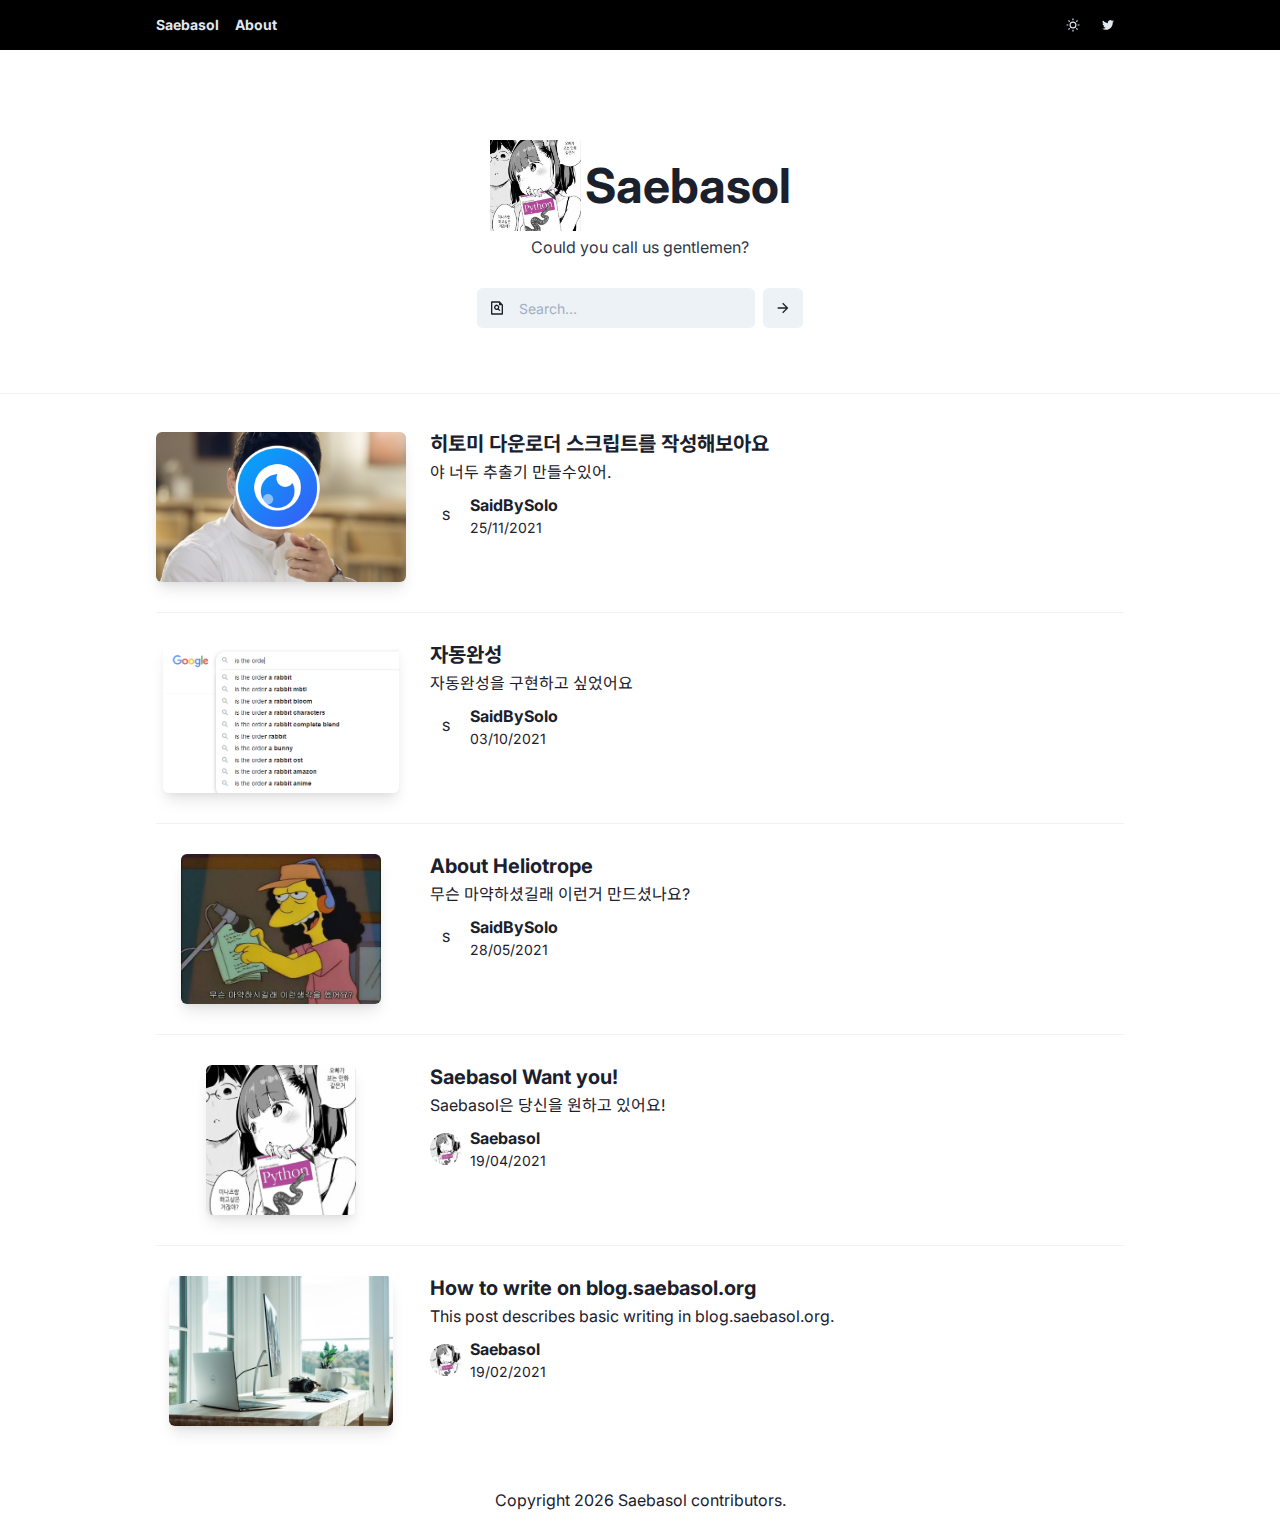
==== commit fc35fb5d: "Deploying to gh-pages from @ Saebasol/blog@135fd7008fc90606fab3fde1496e9a9325c3f68c 🚀" ====
--- a/index.html
+++ b/index.html
@@ -1 +1 @@
-<!DOCTYPE html><html><head><meta name="viewport" content="width=device-width"/><meta charSet="utf-8"/><meta name="robots" content="index,follow"/><meta name="googlebot" content="index,follow"/><meta name="description" content="Could you call us gentlemen?"/><link rel="shortcut icon" href="/static/saebasol.icon.png"/><title>Saebasol</title><meta name="next-head-count" content="7"/><link rel="preload" href="/_next/static/css/d4992c3366463a46b999.css" as="style"/><link rel="stylesheet" href="/_next/static/css/d4992c3366463a46b999.css" data-n-g=""/><noscript data-n-css=""></noscript><link rel="preload" href="/_next/static/chunks/main-b78a0c769d36e7eef574.js" as="script"/><link rel="preload" href="/_next/static/chunks/webpack-50bee04d1dc61f8adf5b.js" as="script"/><link rel="preload" href="/_next/static/chunks/framework.4012791932e9f5689531.js" as="script"/><link rel="preload" href="/_next/static/chunks/a0722373.a96f372fbac90ed0bc91.js" as="script"/><link rel="preload" href="/_next/static/chunks/7de4ed1085c5be3520cfe4b310dbaa2afeef88da.115d32a11aa091be966a.js" as="script"/><link rel="preload" href="/_next/static/chunks/14fd5275d4bbdbf606c5ae4a6109f5bb310e18a0.c03751eaa70038bfd13f.js" as="script"/><link rel="preload" href="/_next/static/chunks/94ac8896463642b673bdd9a437a96f00591a6ad8.8e125ec5b52d0fcc9a47.js" as="script"/><link rel="preload" href="/_next/static/chunks/be2f8df8c2c8cc83698c027fe529fd98ee6ea3ce.0746e855198c8743202a.js" as="script"/><link rel="preload" href="/_next/static/chunks/b44e4af87672e97627f752c1ce5896fd24a747b2.94c3935e876b0b466c33.js" as="script"/><link rel="preload" href="/_next/static/chunks/af34e2db61f97cedc6ebfbaa0d751a83f9f0d9f6.d30da2fa2fe476243b07.js" as="script"/><link rel="preload" href="/_next/static/chunks/pages/_app-7904a20271c4761d2a49.js" as="script"/><link rel="preload" href="/_next/static/chunks/c82dffd34f5e63cb87dd90dca9c2897dd7794679.23e3fb14584ad9a717d3.js" as="script"/><link rel="preload" href="/_next/static/chunks/1173eff4538ab0eae4f3f506dea9a7965770ad37.4a63bcd2139829e6a011.js" as="script"/><link rel="preload" href="/_next/static/chunks/pages/index-e319d2d2c4b488929bd9.js" as="script"/></head><body><div id="__next"><style data-emotion="css-global 1syi0wy">html{line-height:1.5;-webkit-text-size-adjust:100%;font-family:system-ui,sans-serif;-webkit-font-smoothing:antialiased;text-rendering:optimizeLegibility;-moz-osx-font-smoothing:grayscale;touch-action:manipulation;}body{position:relative;min-height:100%;font-feature-settings:'kern';}*,*::before,*::after{border-width:0;border-style:solid;box-sizing:border-box;}main{display:block;}hr{border-top-width:1px;box-sizing:content-box;height:0;overflow:visible;}pre,code,kbd,samp{font-family:SFMono-Regular,Menlo,Monaco,Consolas,monospace;font-size:1em;}a{background-color:transparent;color:inherit;-webkit-text-decoration:inherit;text-decoration:inherit;}abbr[title]{border-bottom:none;-webkit-text-decoration:underline;text-decoration:underline;-webkit-text-decoration:underline dotted;-webkit-text-decoration:underline dotted;text-decoration:underline dotted;}b,strong{font-weight:bold;}small{font-size:80%;}sub,sup{font-size:75%;line-height:0;position:relative;vertical-align:baseline;}sub{bottom:-0.25em;}sup{top:-0.5em;}img{border-style:none;}button,input,optgroup,select,textarea{font-family:inherit;font-size:100%;line-height:1.15;margin:0;}button,input{overflow:visible;}button,select{text-transform:none;}button::-moz-focus-inner,[type="button"]::-moz-focus-inner,[type="reset"]::-moz-focus-inner,[type="submit"]::-moz-focus-inner{border-style:none;padding:0;}fieldset{padding:0.35em 0.75em 0.625em;}legend{box-sizing:border-box;color:inherit;display:table;max-width:100%;padding:0;white-space:normal;}progress{vertical-align:baseline;}textarea{overflow:auto;}[type="checkbox"],[type="radio"]{box-sizing:border-box;padding:0;}[type="number"]::-webkit-inner-spin-button,[type="number"]::-webkit-outer-spin-button{-webkit-appearance:none!important;}input[type="number"]{-moz-appearance:textfield;}[type="search"]{-webkit-appearance:textfield;outline-offset:-2px;}[type="search"]::-webkit-search-decoration{-webkit-appearance:none!important;}::-webkit-file-upload-button{-webkit-appearance:button;font:inherit;}details{display:block;}summary{display:-webkit-box;display:-webkit-list-item;display:-ms-list-itembox;display:list-item;}template{display:none;}[hidden]{display:none!important;}body,blockquote,dl,dd,h1,h2,h3,h4,h5,h6,hr,figure,p,pre{margin:0;}button{background:transparent;padding:0;}fieldset{margin:0;padding:0;}ol,ul{margin:0;padding:0;}textarea{resize:vertical;}button,[role="button"]{cursor:pointer;}button::-moz-focus-inner{border:0!important;}table{border-collapse:collapse;}h1,h2,h3,h4,h5,h6{font-size:inherit;font-weight:inherit;}button,input,optgroup,select,textarea{padding:0;line-height:inherit;color:inherit;}img,svg,video,canvas,audio,iframe,embed,object{display:block;vertical-align:middle;}img,video{max-width:100%;height:auto;}[data-js-focus-visible] :focus:not([data-focus-visible-added]){outline:none;box-shadow:none;}select::-ms-expand{display:none;}</style><style data-emotion="css-global 1ct3dms">body{font-family:Inter,Noto Sans KR;color:#1A202C;background:#FFFFFF;-webkit-transition:background-color 0.2s;transition:background-color 0.2s;line-height:1.5;}*::-webkit-input-placeholder{color:#A0AEC0;}*::-moz-placeholder{color:#A0AEC0;}*:-ms-input-placeholder{color:#A0AEC0;}*::placeholder{color:#A0AEC0;}*,*::before,::after{border-color:#E2E8F0;word-wrap:break-word;}</style><style data-emotion="css 89v9aq">.css-89v9aq{background:#000000;margin-bottom:25px;}</style><div class="css-89v9aq"><style data-emotion="css 1piyyew">.css-1piyyew{width:100%;margin-left:auto;margin-right:auto;max-width:1000px;padding-left:1rem;padding-right:1rem;}</style><div class="chakra-container css-1piyyew"><style data-emotion="css ekty9c">.css-ekty9c{display:-webkit-box;display:-webkit-flex;display:-ms-flexbox;display:flex;-webkit-align-items:center;-webkit-box-align:center;-ms-flex-align:center;align-items:center;padding:9px 0;}</style><div class="css-ekty9c"><style data-emotion="css j8x285">.css-j8x285{font-family:Inter,Noto Sans KR;font-weight:700;font-size:0.875rem;line-height:1.2;padding-right:16px;color:#E2E8F0;}</style><h2 class="chakra-heading css-j8x285"><style data-emotion="css 1bvdrhg">.css-1bvdrhg{-webkit-transition:all 0.15s ease-out;transition:all 0.15s ease-out;cursor:pointer;-webkit-text-decoration:none;text-decoration:none;outline:none;color:inherit;}.css-1bvdrhg:hover,.css-1bvdrhg[data-hover]{-webkit-text-decoration:underline;text-decoration:underline;}.css-1bvdrhg:focus,.css-1bvdrhg[data-focus]{box-shadow:0 0 0 3px rgba(66, 153, 225, 0.6);}</style><a href="/">Saebasol</a></h2><h2 class="chakra-heading css-j8x285"><a href="/about/">About</a></h2><style data-emotion="css 17xejub">.css-17xejub{-webkit-flex:1;-ms-flex:1;flex:1;justify-self:stretch;-webkit-align-self:stretch;-ms-flex-item-align:stretch;align-self:stretch;}</style><div class="css-17xejub"></div><style data-emotion="css dajk44">.css-dajk44{display:-webkit-inline-box;display:-webkit-inline-flex;display:-ms-inline-flexbox;display:inline-flex;color:#E2E8F0;background:#000000;}.css-dajk44>*:not(style)~*:not(style){margin-left:0.2rem;}</style><div role="group" class="chakra-button__group css-dajk44"><style data-emotion="css ql0pmr">.css-ql0pmr{display:-webkit-inline-box;display:-webkit-inline-flex;display:-ms-inline-flexbox;display:inline-flex;-webkit-appearance:none;-moz-appearance:none;-ms-appearance:none;appearance:none;-webkit-align-items:center;-webkit-box-align:center;-ms-flex-align:center;align-items:center;-webkit-box-pack:center;-ms-flex-pack:center;-webkit-justify-content:center;justify-content:center;-webkit-transition:all 250ms;transition:all 250ms;-webkit-user-select:none;-moz-user-select:none;-ms-user-select:none;user-select:none;position:relative;white-space:nowrap;vertical-align:middle;outline:none;width:auto;line-height:1.2;border-radius:0.375rem;font-weight:600;height:2rem;min-width:2rem;font-size:0.875rem;padding-left:0.75rem;padding-right:0.75rem;color:inherit;padding:0;}.css-ql0pmr:focus,.css-ql0pmr[data-focus]{box-shadow:0 0 0 3px rgba(66, 153, 225, 0.6);z-index:1;}.css-ql0pmr[disabled],.css-ql0pmr[disabled]:focus,.css-ql0pmr[disabled]:hover,.css-ql0pmr[aria-disabled=true],.css-ql0pmr[aria-disabled=true]:focus,.css-ql0pmr[aria-disabled=true]:hover,.css-ql0pmr[data-disabled],.css-ql0pmr[data-disabled]:focus,.css-ql0pmr[data-disabled]:hover{opacity:0.4;cursor:not-allowed;box-shadow:none;}.css-ql0pmr:hover,.css-ql0pmr[data-hover]{background-color:#1A202C;}.css-ql0pmr:active,.css-ql0pmr[data-active]{background:#E2E8F0;}</style><button type="button" class="chakra-button css-ql0pmr"><svg stroke="currentColor" fill="currentColor" stroke-width="0" viewBox="0 0 24 24" aria-hidden="true" focusable="false" height="1em" width="1em" xmlns="http://www.w3.org/2000/svg"><g><path fill="none" d="M0 0h24v24H0z"></path><path fill-rule="nonzero" d="M12 18a6 6 0 1 1 0-12 6 6 0 0 1 0 12zm0-2a4 4 0 1 0 0-8 4 4 0 0 0 0 8zM11 1h2v3h-2V1zm0 19h2v3h-2v-3zM3.515 4.929l1.414-1.414L7.05 5.636 5.636 7.05 3.515 4.93zM16.95 18.364l1.414-1.414 2.121 2.121-1.414 1.414-2.121-2.121zm2.121-14.85l1.414 1.415-2.121 2.121-1.414-1.414 2.121-2.121zM5.636 16.95l1.414 1.414-2.121 2.121-1.414-1.414 2.121-2.121zM23 11v2h-3v-2h3zM4 11v2H1v-2h3z"></path></g></svg></button><button type="button" class="chakra-button css-ql0pmr"><svg stroke="currentColor" fill="currentColor" stroke-width="0" viewBox="0 0 24 24" aria-hidden="true" focusable="false" height="1em" width="1em" xmlns="http://www.w3.org/2000/svg"><g><path fill="none" d="M0 0h24v24H0z"></path><path d="M22.162 5.656a8.384 8.384 0 0 1-2.402.658A4.196 4.196 0 0 0 21.6 4c-.82.488-1.719.83-2.656 1.015a4.182 4.182 0 0 0-7.126 3.814 11.874 11.874 0 0 1-8.62-4.37 4.168 4.168 0 0 0-.566 2.103c0 1.45.738 2.731 1.86 3.481a4.168 4.168 0 0 1-1.894-.523v.052a4.185 4.185 0 0 0 3.355 4.101 4.21 4.21 0 0 1-1.89.072A4.185 4.185 0 0 0 7.97 16.65a8.394 8.394 0 0 1-6.191 1.732 11.83 11.83 0 0 0 6.41 1.88c7.693 0 11.9-6.373 11.9-11.9 0-.18-.005-.362-.013-.54a8.496 8.496 0 0 0 2.087-2.165z"></path></g></svg></button></div></div></div></div><style data-emotion="css 44y7dw">.css-44y7dw{background:#000000;}</style><div class="css-44y7dw"></div><style data-emotion="css 1piyyew">.css-1piyyew{width:100%;margin-left:auto;margin-right:auto;max-width:1000px;padding-left:1rem;padding-right:1rem;}</style><div class="chakra-container css-1piyyew"><style data-emotion="css 1a18jpx">.css-1a18jpx{display:-webkit-box;display:-webkit-flex;display:-ms-flexbox;display:flex;-webkit-align-items:center;-webkit-box-align:center;-ms-flex-align:center;align-items:center;-webkit-flex-direction:column;-ms-flex-direction:column;flex-direction:column;padding:65px 0;text-align:center;}.css-1a18jpx>*:not(style)~*:not(style){margin-top:0.25rem;-webkit-margin-start:0;margin-inline-start:0;}</style><div class="chakra-stack css-1a18jpx"><style data-emotion="css gmuwbf">.css-gmuwbf{display:-webkit-box;display:-webkit-flex;display:-ms-flexbox;display:flex;-webkit-align-items:center;-webkit-box-align:center;-ms-flex-align:center;align-items:center;-webkit-box-pack:center;-ms-flex-pack:center;-webkit-justify-content:center;justify-content:center;}</style><div class="css-gmuwbf"><style data-emotion="css 1qfwlob">.css-1qfwlob{width:95px;padding-right:4px;}</style><img class="chakra-image__placeholder css-1qfwlob"/><style data-emotion="css 4f43no">.css-4f43no{font-family:Inter,Noto Sans KR;font-weight:700;font-size:2.25rem;line-height:1.2;}@media screen and (min-width: 48em){.css-4f43no{font-size:3rem;line-height:1;}}</style><h2 class="chakra-heading css-4f43no">Saebasol</h2></div><style data-emotion="css trt2te">.css-trt2te{font-size:16px;color:#2D3748;}</style><p class="chakra-text css-trt2te">Could you call us gentlemen?</p><style data-emotion="css m5sqbk">.css-m5sqbk{display:-webkit-box;display:-webkit-flex;display:-ms-flexbox;display:flex;-webkit-align-items:center;-webkit-box-align:center;-ms-flex-align:center;align-items:center;-webkit-flex-direction:row;-ms-flex-direction:row;flex-direction:row;padding-top:25px;}.css-m5sqbk>*:not(style)~*:not(style){-webkit-margin-start:0.5rem;margin-inline-start:0.5rem;margin-top:0;}</style><div class="chakra-stack css-m5sqbk"><style data-emotion="css 4302v8">.css-4302v8{width:100%;display:-webkit-box;display:-webkit-flex;display:-ms-flexbox;display:flex;position:relative;}</style><div class="chakra-input__group css-4302v8"><style data-emotion="css h2okin">.css-h2okin{left:0;width:2.5rem;height:2.5rem;font-size:1rem;display:-webkit-box;display:-webkit-flex;display:-ms-flexbox;display:flex;-webkit-align-items:center;-webkit-box-align:center;-ms-flex-align:center;align-items:center;-webkit-box-pack:center;-ms-flex-pack:center;-webkit-justify-content:center;justify-content:center;position:absolute;top:0;z-index:2;pointer-events:none;}</style><div class="chakra-input__left-element css-h2okin"><svg stroke="currentColor" fill="currentColor" stroke-width="0" viewBox="0 0 24 24" height="1em" width="1em" xmlns="http://www.w3.org/2000/svg"><g><path fill="none" d="M0 0h24v24H0z"></path><path d="M15 4H5v16h14V8h-4V4zM3 2.992C3 2.444 3.447 2 3.999 2H16l5 5v13.993A1 1 0 0 1 20.007 22H3.993A1 1 0 0 1 3 21.008V2.992zm10.529 11.454a4.002 4.002 0 0 1-4.86-6.274 4 4 0 0 1 6.274 4.86l2.21 2.21-1.414 1.415-2.21-2.21zm-.618-2.032a2 2 0 1 0-2.828-2.828 2 2 0 0 0 2.828 2.828z"></path></g></svg></div><style data-emotion="css 160rj9r">.css-160rj9r{width:100%;min-width:0;outline:0;position:relative;-webkit-appearance:none;-moz-appearance:none;-ms-appearance:none;appearance:none;-webkit-transition:all 0.2s;transition:all 0.2s;font-size:14px;padding-left:2.5rem;padding-right:1rem;height:2.5rem;border-radius:0.375rem;border:2px solid;border-color:transparent;background:#EDF2F7;}.css-160rj9r:hover,.css-160rj9r[data-hover]{background:#E2E8F0;}.css-160rj9r[aria-readonly=true],.css-160rj9r[readonly],.css-160rj9r[data-readonly]{box-shadow:none!important;-webkit-user-select:all;-moz-user-select:all;-ms-user-select:all;user-select:all;}.css-160rj9r[disabled],.css-160rj9r[disabled]:focus,.css-160rj9r[disabled]:hover,.css-160rj9r[aria-disabled=true],.css-160rj9r[aria-disabled=true]:focus,.css-160rj9r[aria-disabled=true]:hover,.css-160rj9r[data-disabled],.css-160rj9r[data-disabled]:focus,.css-160rj9r[data-disabled]:hover{opacity:0.4;cursor:not-allowed;}.css-160rj9r[aria-invalid=true],.css-160rj9r[data-invalid]{border-color:#E53E3E;}.css-160rj9r:focus,.css-160rj9r[data-focus]{background:transparent;border-color:#3182ce;}</style><input placeholder="Search..." class="chakra-input css-160rj9r"/></div><style data-emotion="css 1jw6hfo">.css-1jw6hfo{display:-webkit-inline-box;display:-webkit-inline-flex;display:-ms-inline-flexbox;display:inline-flex;-webkit-appearance:none;-moz-appearance:none;-ms-appearance:none;appearance:none;-webkit-align-items:center;-webkit-box-align:center;-ms-flex-align:center;align-items:center;-webkit-box-pack:center;-ms-flex-pack:center;-webkit-justify-content:center;justify-content:center;-webkit-transition:all 250ms;transition:all 250ms;-webkit-user-select:none;-moz-user-select:none;-ms-user-select:none;user-select:none;position:relative;white-space:nowrap;vertical-align:middle;outline:none;width:auto;line-height:1.2;border-radius:0.375rem;font-weight:600;height:2.5rem;min-width:2.5rem;font-size:1rem;padding-left:1rem;padding-right:1rem;background:#EDF2F7;padding:0;}.css-1jw6hfo:focus,.css-1jw6hfo[data-focus]{box-shadow:0 0 0 3px rgba(66, 153, 225, 0.6);}.css-1jw6hfo[disabled],.css-1jw6hfo[disabled]:focus,.css-1jw6hfo[disabled]:hover,.css-1jw6hfo[aria-disabled=true],.css-1jw6hfo[aria-disabled=true]:focus,.css-1jw6hfo[aria-disabled=true]:hover,.css-1jw6hfo[data-disabled],.css-1jw6hfo[data-disabled]:focus,.css-1jw6hfo[data-disabled]:hover{opacity:0.4;cursor:not-allowed;box-shadow:none;}.css-1jw6hfo:hover,.css-1jw6hfo[data-hover]{background:#E2E8F0;}.css-1jw6hfo:hover[disabled],.css-1jw6hfo[data-hover][disabled],.css-1jw6hfo:hover[disabled]:focus,.css-1jw6hfo[data-hover][disabled]:focus,.css-1jw6hfo:hover[disabled]:hover,.css-1jw6hfo[data-hover][disabled]:hover,.css-1jw6hfo:hover[aria-disabled=true],.css-1jw6hfo[data-hover][aria-disabled=true],.css-1jw6hfo:hover[aria-disabled=true]:focus,.css-1jw6hfo[data-hover][aria-disabled=true]:focus,.css-1jw6hfo:hover[aria-disabled=true]:hover,.css-1jw6hfo[data-hover][aria-disabled=true]:hover,.css-1jw6hfo:hover[data-disabled],.css-1jw6hfo[data-hover][data-disabled],.css-1jw6hfo:hover[data-disabled]:focus,.css-1jw6hfo[data-hover][data-disabled]:focus,.css-1jw6hfo:hover[data-disabled]:hover,.css-1jw6hfo[data-hover][data-disabled]:hover{background:#EDF2F7;}.css-1jw6hfo:active,.css-1jw6hfo[data-active]{background:#CBD5E0;}</style><button type="button" class="chakra-button css-1jw6hfo"><svg stroke="currentColor" fill="currentColor" stroke-width="0" viewBox="0 0 24 24" aria-hidden="true" focusable="false" height="1em" width="1em" xmlns="http://www.w3.org/2000/svg"><g><path fill="none" d="M0 0h24v24H0z"></path><path d="M16.172 11l-5.364-5.364 1.414-1.414L20 12l-7.778 7.778-1.414-1.414L16.172 13H4v-2z"></path></g></svg></button></div></div></div><style data-emotion="css svjswr">.css-svjswr{opacity:0.6;border:0;border-color:inherit;border-style:solid;border-bottom-width:1px;width:100%;}</style><hr role="separator" aria-orientation="horizontal" class="chakra-divider css-svjswr"/><style data-emotion="css 1piyyew">.css-1piyyew{width:100%;margin-left:auto;margin-right:auto;max-width:1000px;padding-left:1rem;padding-right:1rem;}</style><div class="chakra-container css-1piyyew"><style data-emotion="css 9mgqty">.css-9mgqty{display:-webkit-box;display:-webkit-flex;display:-ms-flexbox;display:flex;-webkit-align-items:stretch;-webkit-box-align:stretch;-ms-flex-align:stretch;align-items:stretch;-webkit-flex-direction:column;-ms-flex-direction:column;flex-direction:column;margin:24px 0;}</style><div class="chakra-stack css-9mgqty"><style data-emotion="css y4sndu">.css-y4sndu{-webkit-flex-shrink:1;-ms-flex-negative:1;flex-shrink:1;margin:14px 0;display:block;}@media screen and (min-width: 30em){.css-y4sndu{display:-webkit-box;display:-webkit-flex;display:-ms-flexbox;display:flex;}}</style><div class="css-y4sndu"><style data-emotion="css 6ej79a">.css-6ej79a{display:-webkit-box;display:-webkit-flex;display:-ms-flexbox;display:flex;-webkit-align-items:center;-webkit-box-align:center;-ms-flex-align:center;align-items:center;-webkit-box-pack:center;-ms-flex-pack:center;-webkit-justify-content:center;justify-content:center;-webkit-box-flex:1;-webkit-flex-grow:1;-ms-flex-positive:1;flex-grow:1;-webkit-flex-shrink:2;-ms-flex-negative:2;flex-shrink:2;max-width:100%;}@media screen and (min-width: 30em){.css-6ej79a{max-width:200px;}}@media screen and (min-width: 48em){.css-6ej79a{max-width:250px;}}</style><div class="css-6ej79a"><style data-emotion="css 1bvdrhg">.css-1bvdrhg{-webkit-transition:all 0.15s ease-out;transition:all 0.15s ease-out;cursor:pointer;-webkit-text-decoration:none;text-decoration:none;outline:none;color:inherit;}.css-1bvdrhg:hover,.css-1bvdrhg[data-hover]{-webkit-text-decoration:underline;text-decoration:underline;}.css-1bvdrhg:focus,.css-1bvdrhg[data-focus]{box-shadow:0 0 0 3px rgba(66, 153, 225, 0.6);}</style><a class="chakra-link css-1bvdrhg" href="/post/hitomi-downloader-script-tutorial"><style data-emotion="css 135k4q5">.css-135k4q5{object-fit:cover;box-shadow:0 10px 15px -3px rgba(0, 0, 0, 0.1),0 4px 6px -2px rgba(0, 0, 0, 0.05);border-radius:0.375rem;max-height:150px;}</style><img width="100%" class="chakra-image__placeholder css-135k4q5" src="../../static/thumbnails/another-warmness.png"/></a></div><style data-emotion="css zmw0dl">.css-zmw0dl{-webkit-box-flex:0;-webkit-flex-grow:0;-ms-flex-positive:0;flex-grow:0;-webkit-flex-shrink:1;-ms-flex-negative:1;flex-shrink:1;margin-top:0.5rem;margin-left:0;}@media screen and (min-width: 30em){.css-zmw0dl{margin-top:0;margin-left:1rem;}}@media screen and (min-width: 48em){.css-zmw0dl{margin-left:1.5rem;}}</style><div class="css-zmw0dl"><a class="chakra-link css-1bvdrhg" href="/post/hitomi-downloader-script-tutorial"><style data-emotion="css v4ou1e">.css-v4ou1e{font-family:Inter,Noto Sans KR;font-weight:700;font-size:1.25rem;line-height:1.2;}</style><h2 class="chakra-heading css-v4ou1e">히토미 다운로더 스크립트를 작성해보아요</h2><style data-emotion="css 1916dlq">.css-1916dlq{margin:4px 0;}</style><p class="chakra-text css-1916dlq">야 너두 추출기 만들수있어.</p></a><style data-emotion="css dn9nto">.css-dn9nto{display:-webkit-box;display:-webkit-flex;display:-ms-flexbox;display:flex;-webkit-align-items:center;-webkit-box-align:center;-ms-flex-align:center;align-items:center;-webkit-flex-direction:row;-ms-flex-direction:row;flex-direction:row;margin:9px 0;}.css-dn9nto>*:not(style)~*:not(style){-webkit-margin-start:0.5rem;margin-inline-start:0.5rem;margin-top:0;}</style><div class="chakra-stack css-dn9nto"><style data-emotion="css 86gkwq">.css-86gkwq{border-radius:9999px;display:-webkit-inline-box;display:-webkit-inline-flex;display:-ms-inline-flexbox;display:inline-flex;-webkit-align-items:center;-webkit-box-align:center;-ms-flex-align:center;align-items:center;-webkit-box-pack:center;-ms-flex-pack:center;-webkit-justify-content:center;justify-content:center;text-align:center;text-transform:uppercase;font-weight:500;position:relative;-webkit-flex-shrink:0;-ms-flex-negative:0;flex-shrink:0;background:transparent;color:#1A202C;border-color:#FFFFFF;vertical-align:top;width:2rem;height:2rem;font-size:calc(2rem / 2.5);}</style><span class="chakra-avatar css-86gkwq"><style data-emotion="css 1pd2iu3">.css-1pd2iu3{font-size:calc(2rem / 2.5);line-height:2rem;}</style><div aria-label="SaidBySolo" class="chakra-avatar__initials css-1pd2iu3">S</div></span><div class="css-0"><a class="chakra-link css-1bvdrhg" href="/author/saidbysolo"><style data-emotion="css lrhhe9">.css-lrhhe9{font-family:Inter,Noto Sans KR;font-weight:700;font-size:1rem;line-height:1.2;}</style><style data-emotion="css eyw5m5">.css-eyw5m5{-webkit-transition:all 0.15s ease-out;transition:all 0.15s ease-out;cursor:pointer;-webkit-text-decoration:none;text-decoration:none;outline:none;color:inherit;font-family:Inter,Noto Sans KR;font-weight:700;font-size:1rem;line-height:1.2;}.css-eyw5m5:hover,.css-eyw5m5[data-hover]{-webkit-text-decoration:underline;text-decoration:underline;}.css-eyw5m5:focus,.css-eyw5m5[data-focus]{box-shadow:0 0 0 3px rgba(66, 153, 225, 0.6);}</style><a class="chakra-link chakra-heading css-eyw5m5">SaidBySolo</a></a><style data-emotion="css n6y9a7">.css-n6y9a7{font-size:0.875rem;}</style><p class="chakra-text css-n6y9a7">25/11/2021</p></div></div></div></div><style data-emotion="css 1f7ulbt">.css-1f7ulbt{opacity:0.6;border:0;border-color:inherit;border-style:solid;border-bottom-width:1px;width:100%;}.css-1f7ulbt{margin-top:1rem;margin-bottom:1rem;margin-left:0;margin-right:0;border-left-width:0;border-bottom-width:1px;}</style><hr role="separator" aria-orientation="horizontal" class="chakra-divider css-1f7ulbt"/><div class="css-y4sndu"><div class="css-6ej79a"><a class="chakra-link css-1bvdrhg" href="/post/auto-complete"><img width="100%" class="chakra-image__placeholder css-135k4q5" src="../../static/thumbnails/another-warmness.png"/></a></div><div class="css-zmw0dl"><a class="chakra-link css-1bvdrhg" href="/post/auto-complete"><h2 class="chakra-heading css-v4ou1e">자동완성</h2><p class="chakra-text css-1916dlq">자동완성을 구현하고 싶었어요</p></a><div class="chakra-stack css-dn9nto"><span class="chakra-avatar css-86gkwq"><div aria-label="SaidBySolo" class="chakra-avatar__initials css-1pd2iu3">S</div></span><div class="css-0"><a class="chakra-link css-1bvdrhg" href="/author/saidbysolo"><a class="chakra-link chakra-heading css-eyw5m5">SaidBySolo</a></a><p class="chakra-text css-n6y9a7">03/10/2021</p></div></div></div></div><hr role="separator" aria-orientation="horizontal" class="chakra-divider css-1f7ulbt"/><div class="css-y4sndu"><div class="css-6ej79a"><a class="chakra-link css-1bvdrhg" href="/post/about-heliotrope"><img width="100%" class="chakra-image__placeholder css-135k4q5" src="../../static/thumbnails/another-warmness.png"/></a></div><div class="css-zmw0dl"><a class="chakra-link css-1bvdrhg" href="/post/about-heliotrope"><h2 class="chakra-heading css-v4ou1e">About Heliotrope</h2><p class="chakra-text css-1916dlq">무슨 마약하셨길래 이런거 만드셨나요?</p></a><div class="chakra-stack css-dn9nto"><span class="chakra-avatar css-86gkwq"><div aria-label="SaidBySolo" class="chakra-avatar__initials css-1pd2iu3">S</div></span><div class="css-0"><a class="chakra-link css-1bvdrhg" href="/author/saidbysolo"><a class="chakra-link chakra-heading css-eyw5m5">SaidBySolo</a></a><p class="chakra-text css-n6y9a7">28/05/2021</p></div></div></div></div><hr role="separator" aria-orientation="horizontal" class="chakra-divider css-1f7ulbt"/><div class="css-y4sndu"><div class="css-6ej79a"><a class="chakra-link css-1bvdrhg" href="/post/saebasol-recruitment"><img width="100%" class="chakra-image__placeholder css-135k4q5" src="../../static/thumbnails/another-warmness.png"/></a></div><div class="css-zmw0dl"><a class="chakra-link css-1bvdrhg" href="/post/saebasol-recruitment"><h2 class="chakra-heading css-v4ou1e">Saebasol Want you!</h2><p class="chakra-text css-1916dlq">Saebasol은 당신을 원하고 있어요!</p></a><div class="chakra-stack css-dn9nto"><style data-emotion="css 1ahddfd">.css-1ahddfd{border-radius:9999px;display:-webkit-inline-box;display:-webkit-inline-flex;display:-ms-inline-flexbox;display:inline-flex;-webkit-align-items:center;-webkit-box-align:center;-ms-flex-align:center;align-items:center;-webkit-box-pack:center;-ms-flex-pack:center;-webkit-justify-content:center;justify-content:center;text-align:center;text-transform:uppercase;font-weight:500;position:relative;-webkit-flex-shrink:0;-ms-flex-negative:0;flex-shrink:0;background:transparent;color:#FFFFFF;border-color:#FFFFFF;vertical-align:top;width:2rem;height:2rem;font-size:calc(2rem / 2.5);}</style><span class="chakra-avatar css-1ahddfd"><div aria-label="Saebasol" class="chakra-avatar__initials css-1pd2iu3">S</div></span><div class="css-0"><a class="chakra-link css-1bvdrhg" href="/author/saebasol"><a class="chakra-link chakra-heading css-eyw5m5">Saebasol</a></a><p class="chakra-text css-n6y9a7">19/04/2021</p></div></div></div></div><hr role="separator" aria-orientation="horizontal" class="chakra-divider css-1f7ulbt"/><div class="css-y4sndu"><div class="css-6ej79a"><a class="chakra-link css-1bvdrhg" href="/post/hello-world"><img width="100%" class="chakra-image__placeholder css-135k4q5" src="../../static/thumbnails/another-warmness.png"/></a></div><div class="css-zmw0dl"><a class="chakra-link css-1bvdrhg" href="/post/hello-world"><h2 class="chakra-heading css-v4ou1e">How to write on blog.saebasol.org</h2><p class="chakra-text css-1916dlq">This post describes basic writing in blog.saebasol.org.</p></a><div class="chakra-stack css-dn9nto"><span class="chakra-avatar css-1ahddfd"><div aria-label="Saebasol" class="chakra-avatar__initials css-1pd2iu3">S</div></span><div class="css-0"><a class="chakra-link css-1bvdrhg" href="/author/saebasol"><a class="chakra-link chakra-heading css-eyw5m5">Saebasol</a></a><p class="chakra-text css-n6y9a7">19/02/2021</p></div></div></div></div></div></div><style data-emotion="css 1gryo0t">.css-1gryo0t{display:-webkit-box;display:-webkit-flex;display:-ms-flexbox;display:flex;-webkit-align-items:center;-webkit-box-align:center;-ms-flex-align:center;align-items:center;-webkit-box-pack:center;-ms-flex-pack:center;-webkit-justify-content:center;justify-content:center;padding:24px 0;}</style><div class="css-1gryo0t">Copyright <!-- -->2021<!-- --> <!-- -->Saebasol<!-- --> contributors.</div></div><script id="__NEXT_DATA__" type="application/json">{"props":{"pageProps":{"posts":[{"data":{"title":"히토미 다운로더 스크립트를 작성해보아요","author":"saidbysolo","date":1637798400000,"sort":"야 너두 추출기 만들수있어.","thumbnail":"ssanganung.png","slug":"hitomi-downloader-script-tutorial","source":"Hitomi Downloader script tutorial"},"user":{"name":"SaidBySolo","email":"saidbysolo@gmail.com","bio":":D","avatar":"https://avatars.githubusercontent.com/u/33891531"}},{"data":{"title":"자동완성","author":"saidbysolo","date":1633219200000,"sort":"자동완성을 구현하고 싶었어요","thumbnail":"thumbnail.png","slug":"auto-complete","source":"Auto complete"},"user":{"name":"SaidBySolo","email":"saidbysolo@gmail.com","bio":":D","avatar":"https://avatars.githubusercontent.com/u/33891531"}},{"data":{"title":"About Heliotrope","author":"saidbysolo","date":1622160000000,"sort":"무슨 마약하셨길래 이런거 만드셨나요?","thumbnail":"simson_druggg.jpg","slug":"about-heliotrope","source":"About Heliotrope"},"user":{"name":"SaidBySolo","email":"saidbysolo@gmail.com","bio":":D","avatar":"https://avatars.githubusercontent.com/u/33891531"}},{"data":{"title":"Saebasol Want you!","author":"saebasol","date":1618790400000,"sort":"Saebasol은 당신을 원하고 있어요!","thumbnail":"../../static/saebasol.icon.png","slug":"saebasol-recruitment","source":"Saebasol recruitment"},"user":{"name":"Saebasol","bio":"Could you call us gentlemen?","avatar":"/static/saebasol.icon.png"}},{"data":{"title":"How to write on blog.saebasol.org","author":"saebasol","date":1613692800000,"sort":"This post describes basic writing in blog.saebasol.org.","thumbnail":"thumbnail.jfif","slug":"hello-world","source":"Hello world"},"user":{"name":"Saebasol","bio":"Could you call us gentlemen?","avatar":"/static/saebasol.icon.png"}}]},"__N_SSG":true},"page":"/","query":{},"buildId":"J2G_QbEJyoaPtNXRUznQy","nextExport":false,"isFallback":false,"gsp":true}</script><script nomodule="" src="/_next/static/chunks/polyfills-c57da6e8818a9153d0ca.js"></script><script src="/_next/static/chunks/main-b78a0c769d36e7eef574.js" async=""></script><script src="/_next/static/chunks/webpack-50bee04d1dc61f8adf5b.js" async=""></script><script src="/_next/static/chunks/framework.4012791932e9f5689531.js" async=""></script><script src="/_next/static/chunks/a0722373.a96f372fbac90ed0bc91.js" async=""></script><script src="/_next/static/chunks/7de4ed1085c5be3520cfe4b310dbaa2afeef88da.115d32a11aa091be966a.js" async=""></script><script src="/_next/static/chunks/14fd5275d4bbdbf606c5ae4a6109f5bb310e18a0.c03751eaa70038bfd13f.js" async=""></script><script src="/_next/static/chunks/94ac8896463642b673bdd9a437a96f00591a6ad8.8e125ec5b52d0fcc9a47.js" async=""></script><script src="/_next/static/chunks/be2f8df8c2c8cc83698c027fe529fd98ee6ea3ce.0746e855198c8743202a.js" async=""></script><script src="/_next/static/chunks/b44e4af87672e97627f752c1ce5896fd24a747b2.94c3935e876b0b466c33.js" async=""></script><script src="/_next/static/chunks/af34e2db61f97cedc6ebfbaa0d751a83f9f0d9f6.d30da2fa2fe476243b07.js" async=""></script><script src="/_next/static/chunks/pages/_app-7904a20271c4761d2a49.js" async=""></script><script src="/_next/static/chunks/c82dffd34f5e63cb87dd90dca9c2897dd7794679.23e3fb14584ad9a717d3.js" async=""></script><script src="/_next/static/chunks/1173eff4538ab0eae4f3f506dea9a7965770ad37.4a63bcd2139829e6a011.js" async=""></script><script src="/_next/static/chunks/pages/index-e319d2d2c4b488929bd9.js" async=""></script><script src="/_next/static/J2G_QbEJyoaPtNXRUznQy/_buildManifest.js" async=""></script><script src="/_next/static/J2G_QbEJyoaPtNXRUznQy/_ssgManifest.js" async=""></script></body></html>+<!DOCTYPE html><html><head><meta name="viewport" content="width=device-width"/><meta charSet="utf-8"/><meta name="robots" content="index,follow"/><meta name="googlebot" content="index,follow"/><meta name="description" content="Could you call us gentlemen?"/><link rel="shortcut icon" href="/static/saebasol.icon.png"/><title>Saebasol</title><meta name="next-head-count" content="7"/><link rel="preload" href="/_next/static/css/d4992c3366463a46b999.css" as="style"/><link rel="stylesheet" href="/_next/static/css/d4992c3366463a46b999.css" data-n-g=""/><noscript data-n-css=""></noscript><link rel="preload" href="/_next/static/chunks/main-fdb8e1ae910a36dfe0d7.js" as="script"/><link rel="preload" href="/_next/static/chunks/webpack-50bee04d1dc61f8adf5b.js" as="script"/><link rel="preload" href="/_next/static/chunks/framework.4012791932e9f5689531.js" as="script"/><link rel="preload" href="/_next/static/chunks/a0722373.ee9ee134a128dc09e485.js" as="script"/><link rel="preload" href="/_next/static/chunks/cddaf4ba713d32a03318b3904c1c6a45676b3f09.115d32a11aa091be966a.js" as="script"/><link rel="preload" href="/_next/static/chunks/ad0635eae76ef079e0a066eda9ded36166aafb25.567909f1e0a6d2f88664.js" as="script"/><link rel="preload" href="/_next/static/chunks/5b445f274a8cdc63c3044755a044cb08b3e2e83d.e7c101953fa0b26bb467.js" as="script"/><link rel="preload" href="/_next/static/chunks/30e47c0805b252ba4e30c09b82f9a8da5cad7f6f.4c84379afb860ad17a83.js" as="script"/><link rel="preload" href="/_next/static/chunks/b44e4af87672e97627f752c1ce5896fd24a747b2.94c3935e876b0b466c33.js" as="script"/><link rel="preload" href="/_next/static/chunks/af34e2db61f97cedc6ebfbaa0d751a83f9f0d9f6.828bc2e09a6c8b39be31.js" as="script"/><link rel="preload" href="/_next/static/chunks/pages/_app-0d078e35e868aab8cfa8.js" as="script"/><link rel="preload" href="/_next/static/chunks/db7eaf8c0075ed034fb49dbdba2e4d1e28ba110c.66798c67461b9db9a1ec.js" as="script"/><link rel="preload" href="/_next/static/chunks/512691bc17121b23e77e919bddf153cbe0097582.4a63bcd2139829e6a011.js" as="script"/><link rel="preload" href="/_next/static/chunks/pages/page/%5Bpage%5D-7113853b8a92b14e833b.js" as="script"/></head><body><div id="__next"><style data-emotion="css-global 1syi0wy">html{line-height:1.5;-webkit-text-size-adjust:100%;font-family:system-ui,sans-serif;-webkit-font-smoothing:antialiased;text-rendering:optimizeLegibility;-moz-osx-font-smoothing:grayscale;touch-action:manipulation;}body{position:relative;min-height:100%;font-feature-settings:'kern';}*,*::before,*::after{border-width:0;border-style:solid;box-sizing:border-box;}main{display:block;}hr{border-top-width:1px;box-sizing:content-box;height:0;overflow:visible;}pre,code,kbd,samp{font-family:SFMono-Regular,Menlo,Monaco,Consolas,monospace;font-size:1em;}a{background-color:transparent;color:inherit;-webkit-text-decoration:inherit;text-decoration:inherit;}abbr[title]{border-bottom:none;-webkit-text-decoration:underline;text-decoration:underline;-webkit-text-decoration:underline dotted;-webkit-text-decoration:underline dotted;text-decoration:underline dotted;}b,strong{font-weight:bold;}small{font-size:80%;}sub,sup{font-size:75%;line-height:0;position:relative;vertical-align:baseline;}sub{bottom:-0.25em;}sup{top:-0.5em;}img{border-style:none;}button,input,optgroup,select,textarea{font-family:inherit;font-size:100%;line-height:1.15;margin:0;}button,input{overflow:visible;}button,select{text-transform:none;}button::-moz-focus-inner,[type="button"]::-moz-focus-inner,[type="reset"]::-moz-focus-inner,[type="submit"]::-moz-focus-inner{border-style:none;padding:0;}fieldset{padding:0.35em 0.75em 0.625em;}legend{box-sizing:border-box;color:inherit;display:table;max-width:100%;padding:0;white-space:normal;}progress{vertical-align:baseline;}textarea{overflow:auto;}[type="checkbox"],[type="radio"]{box-sizing:border-box;padding:0;}[type="number"]::-webkit-inner-spin-button,[type="number"]::-webkit-outer-spin-button{-webkit-appearance:none!important;}input[type="number"]{-moz-appearance:textfield;}[type="search"]{-webkit-appearance:textfield;outline-offset:-2px;}[type="search"]::-webkit-search-decoration{-webkit-appearance:none!important;}::-webkit-file-upload-button{-webkit-appearance:button;font:inherit;}details{display:block;}summary{display:-webkit-box;display:-webkit-list-item;display:-ms-list-itembox;display:list-item;}template{display:none;}[hidden]{display:none!important;}body,blockquote,dl,dd,h1,h2,h3,h4,h5,h6,hr,figure,p,pre{margin:0;}button{background:transparent;padding:0;}fieldset{margin:0;padding:0;}ol,ul{margin:0;padding:0;}textarea{resize:vertical;}button,[role="button"]{cursor:pointer;}button::-moz-focus-inner{border:0!important;}table{border-collapse:collapse;}h1,h2,h3,h4,h5,h6{font-size:inherit;font-weight:inherit;}button,input,optgroup,select,textarea{padding:0;line-height:inherit;color:inherit;}img,svg,video,canvas,audio,iframe,embed,object{display:block;vertical-align:middle;}img,video{max-width:100%;height:auto;}[data-js-focus-visible] :focus:not([data-focus-visible-added]){outline:none;box-shadow:none;}select::-ms-expand{display:none;}</style><style data-emotion="css-global 1ct3dms">body{font-family:Inter,Noto Sans KR;color:#1A202C;background:#FFFFFF;-webkit-transition:background-color 0.2s;transition:background-color 0.2s;line-height:1.5;}*::-webkit-input-placeholder{color:#A0AEC0;}*::-moz-placeholder{color:#A0AEC0;}*:-ms-input-placeholder{color:#A0AEC0;}*::placeholder{color:#A0AEC0;}*,*::before,::after{border-color:#E2E8F0;word-wrap:break-word;}</style><style data-emotion="css 89v9aq">.css-89v9aq{background:#000000;margin-bottom:25px;}</style><div class="css-89v9aq"><style data-emotion="css 1piyyew">.css-1piyyew{width:100%;margin-left:auto;margin-right:auto;max-width:1000px;padding-left:1rem;padding-right:1rem;}</style><div class="chakra-container css-1piyyew"><style data-emotion="css ekty9c">.css-ekty9c{display:-webkit-box;display:-webkit-flex;display:-ms-flexbox;display:flex;-webkit-align-items:center;-webkit-box-align:center;-ms-flex-align:center;align-items:center;padding:9px 0;}</style><div class="css-ekty9c"><style data-emotion="css j8x285">.css-j8x285{font-family:Inter,Noto Sans KR;font-weight:700;font-size:0.875rem;line-height:1.2;padding-right:16px;color:#E2E8F0;}</style><h2 class="chakra-heading css-j8x285"><style data-emotion="css 1bvdrhg">.css-1bvdrhg{-webkit-transition:all 0.15s ease-out;transition:all 0.15s ease-out;cursor:pointer;-webkit-text-decoration:none;text-decoration:none;outline:none;color:inherit;}.css-1bvdrhg:hover,.css-1bvdrhg[data-hover]{-webkit-text-decoration:underline;text-decoration:underline;}.css-1bvdrhg:focus,.css-1bvdrhg[data-focus]{box-shadow:0 0 0 3px rgba(66, 153, 225, 0.6);}</style><a href="/">Saebasol</a></h2><h2 class="chakra-heading css-j8x285"><a href="/about/">About</a></h2><style data-emotion="css 17xejub">.css-17xejub{-webkit-flex:1;-ms-flex:1;flex:1;justify-self:stretch;-webkit-align-self:stretch;-ms-flex-item-align:stretch;align-self:stretch;}</style><div class="css-17xejub"></div><style data-emotion="css dajk44">.css-dajk44{display:-webkit-inline-box;display:-webkit-inline-flex;display:-ms-inline-flexbox;display:inline-flex;color:#E2E8F0;background:#000000;}.css-dajk44>*:not(style)~*:not(style){margin-left:0.2rem;}</style><div role="group" class="chakra-button__group css-dajk44"><style data-emotion="css ql0pmr">.css-ql0pmr{display:-webkit-inline-box;display:-webkit-inline-flex;display:-ms-inline-flexbox;display:inline-flex;-webkit-appearance:none;-moz-appearance:none;-ms-appearance:none;appearance:none;-webkit-align-items:center;-webkit-box-align:center;-ms-flex-align:center;align-items:center;-webkit-box-pack:center;-ms-flex-pack:center;-webkit-justify-content:center;justify-content:center;-webkit-transition:all 250ms;transition:all 250ms;-webkit-user-select:none;-moz-user-select:none;-ms-user-select:none;user-select:none;position:relative;white-space:nowrap;vertical-align:middle;outline:none;width:auto;line-height:1.2;border-radius:0.375rem;font-weight:600;height:2rem;min-width:2rem;font-size:0.875rem;padding-left:0.75rem;padding-right:0.75rem;color:inherit;padding:0;}.css-ql0pmr:focus,.css-ql0pmr[data-focus]{box-shadow:0 0 0 3px rgba(66, 153, 225, 0.6);z-index:1;}.css-ql0pmr[disabled],.css-ql0pmr[disabled]:focus,.css-ql0pmr[disabled]:hover,.css-ql0pmr[aria-disabled=true],.css-ql0pmr[aria-disabled=true]:focus,.css-ql0pmr[aria-disabled=true]:hover,.css-ql0pmr[data-disabled],.css-ql0pmr[data-disabled]:focus,.css-ql0pmr[data-disabled]:hover{opacity:0.4;cursor:not-allowed;box-shadow:none;}.css-ql0pmr:hover,.css-ql0pmr[data-hover]{background-color:#1A202C;}.css-ql0pmr:active,.css-ql0pmr[data-active]{background:#E2E8F0;}</style><button type="button" class="chakra-button css-ql0pmr"><svg stroke="currentColor" fill="currentColor" stroke-width="0" viewBox="0 0 24 24" aria-hidden="true" focusable="false" height="1em" width="1em" xmlns="http://www.w3.org/2000/svg"><g><path fill="none" d="M0 0h24v24H0z"></path><path fill-rule="nonzero" d="M12 18a6 6 0 1 1 0-12 6 6 0 0 1 0 12zm0-2a4 4 0 1 0 0-8 4 4 0 0 0 0 8zM11 1h2v3h-2V1zm0 19h2v3h-2v-3zM3.515 4.929l1.414-1.414L7.05 5.636 5.636 7.05 3.515 4.93zM16.95 18.364l1.414-1.414 2.121 2.121-1.414 1.414-2.121-2.121zm2.121-14.85l1.414 1.415-2.121 2.121-1.414-1.414 2.121-2.121zM5.636 16.95l1.414 1.414-2.121 2.121-1.414-1.414 2.121-2.121zM23 11v2h-3v-2h3zM4 11v2H1v-2h3z"></path></g></svg></button><button type="button" class="chakra-button css-ql0pmr"><svg stroke="currentColor" fill="currentColor" stroke-width="0" viewBox="0 0 24 24" aria-hidden="true" focusable="false" height="1em" width="1em" xmlns="http://www.w3.org/2000/svg"><g><path fill="none" d="M0 0h24v24H0z"></path><path d="M22.162 5.656a8.384 8.384 0 0 1-2.402.658A4.196 4.196 0 0 0 21.6 4c-.82.488-1.719.83-2.656 1.015a4.182 4.182 0 0 0-7.126 3.814 11.874 11.874 0 0 1-8.62-4.37 4.168 4.168 0 0 0-.566 2.103c0 1.45.738 2.731 1.86 3.481a4.168 4.168 0 0 1-1.894-.523v.052a4.185 4.185 0 0 0 3.355 4.101 4.21 4.21 0 0 1-1.89.072A4.185 4.185 0 0 0 7.97 16.65a8.394 8.394 0 0 1-6.191 1.732 11.83 11.83 0 0 0 6.41 1.88c7.693 0 11.9-6.373 11.9-11.9 0-.18-.005-.362-.013-.54a8.496 8.496 0 0 0 2.087-2.165z"></path></g></svg></button></div></div></div></div><style data-emotion="css 44y7dw">.css-44y7dw{background:#000000;}</style><div class="css-44y7dw"></div><style data-emotion="css 1piyyew">.css-1piyyew{width:100%;margin-left:auto;margin-right:auto;max-width:1000px;padding-left:1rem;padding-right:1rem;}</style><div class="chakra-container css-1piyyew"><style data-emotion="css 1a18jpx">.css-1a18jpx{display:-webkit-box;display:-webkit-flex;display:-ms-flexbox;display:flex;-webkit-align-items:center;-webkit-box-align:center;-ms-flex-align:center;align-items:center;-webkit-flex-direction:column;-ms-flex-direction:column;flex-direction:column;padding:65px 0;text-align:center;}.css-1a18jpx>*:not(style)~*:not(style){margin-top:0.25rem;-webkit-margin-start:0;margin-inline-start:0;}</style><div class="chakra-stack css-1a18jpx"><style data-emotion="css gmuwbf">.css-gmuwbf{display:-webkit-box;display:-webkit-flex;display:-ms-flexbox;display:flex;-webkit-align-items:center;-webkit-box-align:center;-ms-flex-align:center;align-items:center;-webkit-box-pack:center;-ms-flex-pack:center;-webkit-justify-content:center;justify-content:center;}</style><div class="css-gmuwbf"><style data-emotion="css 1qfwlob">.css-1qfwlob{width:95px;padding-right:4px;}</style><img class="chakra-image__placeholder css-1qfwlob"/><style data-emotion="css 4f43no">.css-4f43no{font-family:Inter,Noto Sans KR;font-weight:700;font-size:2.25rem;line-height:1.2;}@media screen and (min-width: 48em){.css-4f43no{font-size:3rem;line-height:1;}}</style><h2 class="chakra-heading css-4f43no">Saebasol</h2></div><style data-emotion="css trt2te">.css-trt2te{font-size:16px;color:#2D3748;}</style><p class="chakra-text css-trt2te">Could you call us gentlemen?</p><style data-emotion="css m5sqbk">.css-m5sqbk{display:-webkit-box;display:-webkit-flex;display:-ms-flexbox;display:flex;-webkit-align-items:center;-webkit-box-align:center;-ms-flex-align:center;align-items:center;-webkit-flex-direction:row;-ms-flex-direction:row;flex-direction:row;padding-top:25px;}.css-m5sqbk>*:not(style)~*:not(style){-webkit-margin-start:0.5rem;margin-inline-start:0.5rem;margin-top:0;}</style><div class="chakra-stack css-m5sqbk"><style data-emotion="css 4302v8">.css-4302v8{width:100%;display:-webkit-box;display:-webkit-flex;display:-ms-flexbox;display:flex;position:relative;}</style><div class="chakra-input__group css-4302v8"><style data-emotion="css h2okin">.css-h2okin{left:0;width:2.5rem;height:2.5rem;font-size:1rem;display:-webkit-box;display:-webkit-flex;display:-ms-flexbox;display:flex;-webkit-align-items:center;-webkit-box-align:center;-ms-flex-align:center;align-items:center;-webkit-box-pack:center;-ms-flex-pack:center;-webkit-justify-content:center;justify-content:center;position:absolute;top:0;z-index:2;pointer-events:none;}</style><div class="chakra-input__left-element css-h2okin"><svg stroke="currentColor" fill="currentColor" stroke-width="0" viewBox="0 0 24 24" height="1em" width="1em" xmlns="http://www.w3.org/2000/svg"><g><path fill="none" d="M0 0h24v24H0z"></path><path d="M15 4H5v16h14V8h-4V4zM3 2.992C3 2.444 3.447 2 3.999 2H16l5 5v13.993A1 1 0 0 1 20.007 22H3.993A1 1 0 0 1 3 21.008V2.992zm10.529 11.454a4.002 4.002 0 0 1-4.86-6.274 4 4 0 0 1 6.274 4.86l2.21 2.21-1.414 1.415-2.21-2.21zm-.618-2.032a2 2 0 1 0-2.828-2.828 2 2 0 0 0 2.828 2.828z"></path></g></svg></div><style data-emotion="css 160rj9r">.css-160rj9r{width:100%;min-width:0;outline:0;position:relative;-webkit-appearance:none;-moz-appearance:none;-ms-appearance:none;appearance:none;-webkit-transition:all 0.2s;transition:all 0.2s;font-size:14px;padding-left:2.5rem;padding-right:1rem;height:2.5rem;border-radius:0.375rem;border:2px solid;border-color:transparent;background:#EDF2F7;}.css-160rj9r:hover,.css-160rj9r[data-hover]{background:#E2E8F0;}.css-160rj9r[aria-readonly=true],.css-160rj9r[readonly],.css-160rj9r[data-readonly]{box-shadow:none!important;-webkit-user-select:all;-moz-user-select:all;-ms-user-select:all;user-select:all;}.css-160rj9r[disabled],.css-160rj9r[disabled]:focus,.css-160rj9r[disabled]:hover,.css-160rj9r[aria-disabled=true],.css-160rj9r[aria-disabled=true]:focus,.css-160rj9r[aria-disabled=true]:hover,.css-160rj9r[data-disabled],.css-160rj9r[data-disabled]:focus,.css-160rj9r[data-disabled]:hover{opacity:0.4;cursor:not-allowed;}.css-160rj9r[aria-invalid=true],.css-160rj9r[data-invalid]{border-color:#E53E3E;}.css-160rj9r:focus,.css-160rj9r[data-focus]{background:transparent;border-color:#3182ce;}</style><input placeholder="Search..." class="chakra-input css-160rj9r"/></div><style data-emotion="css 1jw6hfo">.css-1jw6hfo{display:-webkit-inline-box;display:-webkit-inline-flex;display:-ms-inline-flexbox;display:inline-flex;-webkit-appearance:none;-moz-appearance:none;-ms-appearance:none;appearance:none;-webkit-align-items:center;-webkit-box-align:center;-ms-flex-align:center;align-items:center;-webkit-box-pack:center;-ms-flex-pack:center;-webkit-justify-content:center;justify-content:center;-webkit-transition:all 250ms;transition:all 250ms;-webkit-user-select:none;-moz-user-select:none;-ms-user-select:none;user-select:none;position:relative;white-space:nowrap;vertical-align:middle;outline:none;width:auto;line-height:1.2;border-radius:0.375rem;font-weight:600;height:2.5rem;min-width:2.5rem;font-size:1rem;padding-left:1rem;padding-right:1rem;background:#EDF2F7;padding:0;}.css-1jw6hfo:focus,.css-1jw6hfo[data-focus]{box-shadow:0 0 0 3px rgba(66, 153, 225, 0.6);}.css-1jw6hfo[disabled],.css-1jw6hfo[disabled]:focus,.css-1jw6hfo[disabled]:hover,.css-1jw6hfo[aria-disabled=true],.css-1jw6hfo[aria-disabled=true]:focus,.css-1jw6hfo[aria-disabled=true]:hover,.css-1jw6hfo[data-disabled],.css-1jw6hfo[data-disabled]:focus,.css-1jw6hfo[data-disabled]:hover{opacity:0.4;cursor:not-allowed;box-shadow:none;}.css-1jw6hfo:hover,.css-1jw6hfo[data-hover]{background:#E2E8F0;}.css-1jw6hfo:hover[disabled],.css-1jw6hfo[data-hover][disabled],.css-1jw6hfo:hover[disabled]:focus,.css-1jw6hfo[data-hover][disabled]:focus,.css-1jw6hfo:hover[disabled]:hover,.css-1jw6hfo[data-hover][disabled]:hover,.css-1jw6hfo:hover[aria-disabled=true],.css-1jw6hfo[data-hover][aria-disabled=true],.css-1jw6hfo:hover[aria-disabled=true]:focus,.css-1jw6hfo[data-hover][aria-disabled=true]:focus,.css-1jw6hfo:hover[aria-disabled=true]:hover,.css-1jw6hfo[data-hover][aria-disabled=true]:hover,.css-1jw6hfo:hover[data-disabled],.css-1jw6hfo[data-hover][data-disabled],.css-1jw6hfo:hover[data-disabled]:focus,.css-1jw6hfo[data-hover][data-disabled]:focus,.css-1jw6hfo:hover[data-disabled]:hover,.css-1jw6hfo[data-hover][data-disabled]:hover{background:#EDF2F7;}.css-1jw6hfo:active,.css-1jw6hfo[data-active]{background:#CBD5E0;}</style><button type="button" class="chakra-button css-1jw6hfo"><svg stroke="currentColor" fill="currentColor" stroke-width="0" viewBox="0 0 24 24" aria-hidden="true" focusable="false" height="1em" width="1em" xmlns="http://www.w3.org/2000/svg"><g><path fill="none" d="M0 0h24v24H0z"></path><path d="M16.172 11l-5.364-5.364 1.414-1.414L20 12l-7.778 7.778-1.414-1.414L16.172 13H4v-2z"></path></g></svg></button></div></div></div><style data-emotion="css svjswr">.css-svjswr{opacity:0.6;border:0;border-color:inherit;border-style:solid;border-bottom-width:1px;width:100%;}</style><hr role="separator" aria-orientation="horizontal" class="chakra-divider css-svjswr"/><style data-emotion="css 1piyyew">.css-1piyyew{width:100%;margin-left:auto;margin-right:auto;max-width:1000px;padding-left:1rem;padding-right:1rem;}</style><div class="chakra-container css-1piyyew"><style data-emotion="css 9mgqty">.css-9mgqty{display:-webkit-box;display:-webkit-flex;display:-ms-flexbox;display:flex;-webkit-align-items:stretch;-webkit-box-align:stretch;-ms-flex-align:stretch;align-items:stretch;-webkit-flex-direction:column;-ms-flex-direction:column;flex-direction:column;margin:24px 0;}</style><div class="chakra-stack css-9mgqty"><style data-emotion="css y4sndu">.css-y4sndu{-webkit-flex-shrink:1;-ms-flex-negative:1;flex-shrink:1;margin:14px 0;display:block;}@media screen and (min-width: 30em){.css-y4sndu{display:-webkit-box;display:-webkit-flex;display:-ms-flexbox;display:flex;}}</style><div class="css-y4sndu"><style data-emotion="css 6ej79a">.css-6ej79a{display:-webkit-box;display:-webkit-flex;display:-ms-flexbox;display:flex;-webkit-align-items:center;-webkit-box-align:center;-ms-flex-align:center;align-items:center;-webkit-box-pack:center;-ms-flex-pack:center;-webkit-justify-content:center;justify-content:center;-webkit-box-flex:1;-webkit-flex-grow:1;-ms-flex-positive:1;flex-grow:1;-webkit-flex-shrink:2;-ms-flex-negative:2;flex-shrink:2;max-width:100%;}@media screen and (min-width: 30em){.css-6ej79a{max-width:200px;}}@media screen and (min-width: 48em){.css-6ej79a{max-width:250px;}}</style><div class="css-6ej79a"><style data-emotion="css 1bvdrhg">.css-1bvdrhg{-webkit-transition:all 0.15s ease-out;transition:all 0.15s ease-out;cursor:pointer;-webkit-text-decoration:none;text-decoration:none;outline:none;color:inherit;}.css-1bvdrhg:hover,.css-1bvdrhg[data-hover]{-webkit-text-decoration:underline;text-decoration:underline;}.css-1bvdrhg:focus,.css-1bvdrhg[data-focus]{box-shadow:0 0 0 3px rgba(66, 153, 225, 0.6);}</style><a class="chakra-link css-1bvdrhg" href="/post/hitomi-downloader-script-tutorial"><style data-emotion="css 1nuzvmh">.css-1nuzvmh{object-fit:cover;box-shadow:0 10px 15px -3px rgba(0, 0, 0, 0.1),0 4px 6px -2px rgba(0, 0, 0, 0.05);border-radius:0.375rem;height:200px;width:100%;}@media screen and (min-width: 30em){.css-1nuzvmh{height:175px;}}@media screen and (min-width: 48em){.css-1nuzvmh{height:150px;}}</style><img class="chakra-image__placeholder css-1nuzvmh" src="../../static/thumbnails/another-warmness.png"/></a></div><style data-emotion="css zmw0dl">.css-zmw0dl{-webkit-box-flex:0;-webkit-flex-grow:0;-ms-flex-positive:0;flex-grow:0;-webkit-flex-shrink:1;-ms-flex-negative:1;flex-shrink:1;margin-top:0.5rem;margin-left:0;}@media screen and (min-width: 30em){.css-zmw0dl{margin-top:0;margin-left:1rem;}}@media screen and (min-width: 48em){.css-zmw0dl{margin-left:1.5rem;}}</style><div class="css-zmw0dl"><a class="chakra-link css-1bvdrhg" href="/post/hitomi-downloader-script-tutorial"><style data-emotion="css v4ou1e">.css-v4ou1e{font-family:Inter,Noto Sans KR;font-weight:700;font-size:1.25rem;line-height:1.2;}</style><h2 class="chakra-heading css-v4ou1e">히토미 다운로더 스크립트를 작성해보아요</h2><style data-emotion="css 1916dlq">.css-1916dlq{margin:4px 0;}</style><p class="chakra-text css-1916dlq">야 너두 추출기 만들수있어.</p></a><style data-emotion="css dn9nto">.css-dn9nto{display:-webkit-box;display:-webkit-flex;display:-ms-flexbox;display:flex;-webkit-align-items:center;-webkit-box-align:center;-ms-flex-align:center;align-items:center;-webkit-flex-direction:row;-ms-flex-direction:row;flex-direction:row;margin:9px 0;}.css-dn9nto>*:not(style)~*:not(style){-webkit-margin-start:0.5rem;margin-inline-start:0.5rem;margin-top:0;}</style><div class="chakra-stack css-dn9nto"><style data-emotion="css 86gkwq">.css-86gkwq{border-radius:9999px;display:-webkit-inline-box;display:-webkit-inline-flex;display:-ms-inline-flexbox;display:inline-flex;-webkit-align-items:center;-webkit-box-align:center;-ms-flex-align:center;align-items:center;-webkit-box-pack:center;-ms-flex-pack:center;-webkit-justify-content:center;justify-content:center;text-align:center;text-transform:uppercase;font-weight:500;position:relative;-webkit-flex-shrink:0;-ms-flex-negative:0;flex-shrink:0;background:transparent;color:#1A202C;border-color:#FFFFFF;vertical-align:top;width:2rem;height:2rem;font-size:calc(2rem / 2.5);}</style><span class="chakra-avatar css-86gkwq"><style data-emotion="css 1pd2iu3">.css-1pd2iu3{font-size:calc(2rem / 2.5);line-height:2rem;}</style><div aria-label="SaidBySolo" class="chakra-avatar__initials css-1pd2iu3">S</div></span><div class="css-0"><a class="chakra-link css-1bvdrhg" href="/author/saidbysolo"><style data-emotion="css lrhhe9">.css-lrhhe9{font-family:Inter,Noto Sans KR;font-weight:700;font-size:1rem;line-height:1.2;}</style><style data-emotion="css eyw5m5">.css-eyw5m5{-webkit-transition:all 0.15s ease-out;transition:all 0.15s ease-out;cursor:pointer;-webkit-text-decoration:none;text-decoration:none;outline:none;color:inherit;font-family:Inter,Noto Sans KR;font-weight:700;font-size:1rem;line-height:1.2;}.css-eyw5m5:hover,.css-eyw5m5[data-hover]{-webkit-text-decoration:underline;text-decoration:underline;}.css-eyw5m5:focus,.css-eyw5m5[data-focus]{box-shadow:0 0 0 3px rgba(66, 153, 225, 0.6);}</style><a class="chakra-link chakra-heading css-eyw5m5">SaidBySolo</a></a><style data-emotion="css n6y9a7">.css-n6y9a7{font-size:0.875rem;}</style><p class="chakra-text css-n6y9a7">25/11/2021</p></div></div></div></div><style data-emotion="css 1f7ulbt">.css-1f7ulbt{opacity:0.6;border:0;border-color:inherit;border-style:solid;border-bottom-width:1px;width:100%;}.css-1f7ulbt{margin-top:1rem;margin-bottom:1rem;margin-left:0;margin-right:0;border-left-width:0;border-bottom-width:1px;}</style><hr role="separator" aria-orientation="horizontal" class="chakra-divider css-1f7ulbt"/><div class="css-y4sndu"><div class="css-6ej79a"><a class="chakra-link css-1bvdrhg" href="/post/auto-complete"><img class="chakra-image__placeholder css-1nuzvmh" src="../../static/thumbnails/another-warmness.png"/></a></div><div class="css-zmw0dl"><a class="chakra-link css-1bvdrhg" href="/post/auto-complete"><h2 class="chakra-heading css-v4ou1e">자동완성</h2><p class="chakra-text css-1916dlq">자동완성을 구현하고 싶었어요</p></a><div class="chakra-stack css-dn9nto"><span class="chakra-avatar css-86gkwq"><div aria-label="SaidBySolo" class="chakra-avatar__initials css-1pd2iu3">S</div></span><div class="css-0"><a class="chakra-link css-1bvdrhg" href="/author/saidbysolo"><a class="chakra-link chakra-heading css-eyw5m5">SaidBySolo</a></a><p class="chakra-text css-n6y9a7">03/10/2021</p></div></div></div></div><hr role="separator" aria-orientation="horizontal" class="chakra-divider css-1f7ulbt"/><div class="css-y4sndu"><div class="css-6ej79a"><a class="chakra-link css-1bvdrhg" href="/post/about-heliotrope"><img class="chakra-image__placeholder css-1nuzvmh" src="../../static/thumbnails/another-warmness.png"/></a></div><div class="css-zmw0dl"><a class="chakra-link css-1bvdrhg" href="/post/about-heliotrope"><h2 class="chakra-heading css-v4ou1e">About Heliotrope</h2><p class="chakra-text css-1916dlq">무슨 마약하셨길래 이런거 만드셨나요?</p></a><div class="chakra-stack css-dn9nto"><span class="chakra-avatar css-86gkwq"><div aria-label="SaidBySolo" class="chakra-avatar__initials css-1pd2iu3">S</div></span><div class="css-0"><a class="chakra-link css-1bvdrhg" href="/author/saidbysolo"><a class="chakra-link chakra-heading css-eyw5m5">SaidBySolo</a></a><p class="chakra-text css-n6y9a7">28/05/2021</p></div></div></div></div><hr role="separator" aria-orientation="horizontal" class="chakra-divider css-1f7ulbt"/><div class="css-y4sndu"><div class="css-6ej79a"><a class="chakra-link css-1bvdrhg" href="/post/saebasol-recruitment"><img class="chakra-image__placeholder css-1nuzvmh" src="../../static/thumbnails/another-warmness.png"/></a></div><div class="css-zmw0dl"><a class="chakra-link css-1bvdrhg" href="/post/saebasol-recruitment"><h2 class="chakra-heading css-v4ou1e">Saebasol Want you!</h2><p class="chakra-text css-1916dlq">Saebasol은 당신을 원하고 있어요!</p></a><div class="chakra-stack css-dn9nto"><style data-emotion="css 1ahddfd">.css-1ahddfd{border-radius:9999px;display:-webkit-inline-box;display:-webkit-inline-flex;display:-ms-inline-flexbox;display:inline-flex;-webkit-align-items:center;-webkit-box-align:center;-ms-flex-align:center;align-items:center;-webkit-box-pack:center;-ms-flex-pack:center;-webkit-justify-content:center;justify-content:center;text-align:center;text-transform:uppercase;font-weight:500;position:relative;-webkit-flex-shrink:0;-ms-flex-negative:0;flex-shrink:0;background:transparent;color:#FFFFFF;border-color:#FFFFFF;vertical-align:top;width:2rem;height:2rem;font-size:calc(2rem / 2.5);}</style><span class="chakra-avatar css-1ahddfd"><div aria-label="Saebasol" class="chakra-avatar__initials css-1pd2iu3">S</div></span><div class="css-0"><a class="chakra-link css-1bvdrhg" href="/author/saebasol"><a class="chakra-link chakra-heading css-eyw5m5">Saebasol</a></a><p class="chakra-text css-n6y9a7">19/04/2021</p></div></div></div></div><hr role="separator" aria-orientation="horizontal" class="chakra-divider css-1f7ulbt"/><div class="css-y4sndu"><div class="css-6ej79a"><a class="chakra-link css-1bvdrhg" href="/post/hello-world"><img class="chakra-image__placeholder css-1nuzvmh" src="../../static/thumbnails/another-warmness.png"/></a></div><div class="css-zmw0dl"><a class="chakra-link css-1bvdrhg" href="/post/hello-world"><h2 class="chakra-heading css-v4ou1e">How to write on blog.saebasol.org</h2><p class="chakra-text css-1916dlq">This post describes basic writing in blog.saebasol.org.</p></a><div class="chakra-stack css-dn9nto"><span class="chakra-avatar css-1ahddfd"><div aria-label="Saebasol" class="chakra-avatar__initials css-1pd2iu3">S</div></span><div class="css-0"><a class="chakra-link css-1bvdrhg" href="/author/saebasol"><a class="chakra-link chakra-heading css-eyw5m5">Saebasol</a></a><p class="chakra-text css-n6y9a7">19/02/2021</p></div></div></div></div></div><style data-emotion="css k008qs">.css-k008qs{display:-webkit-box;display:-webkit-flex;display:-ms-flexbox;display:flex;}</style><div class="css-k008qs"><style data-emotion="css 17xejub">.css-17xejub{-webkit-flex:1;-ms-flex:1;flex:1;justify-self:stretch;-webkit-align-self:stretch;-ms-flex-item-align:stretch;align-self:stretch;}</style><div class="css-17xejub"></div><style data-emotion="css 1ezzth2">.css-1ezzth2{display:-webkit-inline-box;display:-webkit-inline-flex;display:-ms-inline-flexbox;display:inline-flex;}.css-1ezzth2>*:not(style)~*:not(style){margin-left:0.5rem;}</style><div role="group" class="chakra-button__group css-1ezzth2" direction="row"></div></div></div><style data-emotion="css 1gryo0t">.css-1gryo0t{display:-webkit-box;display:-webkit-flex;display:-ms-flexbox;display:flex;-webkit-align-items:center;-webkit-box-align:center;-ms-flex-align:center;align-items:center;-webkit-box-pack:center;-ms-flex-pack:center;-webkit-justify-content:center;justify-content:center;padding:24px 0;}</style><div class="css-1gryo0t">Copyright <!-- -->2021<!-- --> <!-- -->Saebasol<!-- --> contributors.</div></div><script id="__NEXT_DATA__" type="application/json">{"props":{"pageProps":{"posts":[{"data":{"title":"히토미 다운로더 스크립트를 작성해보아요","author":"saidbysolo","date":1637798400000,"sort":"야 너두 추출기 만들수있어.","thumbnail":"ssanganung.png","slug":"hitomi-downloader-script-tutorial","source":"Hitomi Downloader script tutorial"},"user":{"name":"SaidBySolo","email":"saidbysolo@gmail.com","bio":":D","avatar":"https://avatars.githubusercontent.com/u/33891531"}},{"data":{"title":"자동완성","author":"saidbysolo","date":1633219200000,"sort":"자동완성을 구현하고 싶었어요","thumbnail":"thumbnail.png","slug":"auto-complete","source":"Auto complete"},"user":{"name":"SaidBySolo","email":"saidbysolo@gmail.com","bio":":D","avatar":"https://avatars.githubusercontent.com/u/33891531"}},{"data":{"title":"About Heliotrope","author":"saidbysolo","date":1622160000000,"sort":"무슨 마약하셨길래 이런거 만드셨나요?","thumbnail":"simson_druggg.jpg","slug":"about-heliotrope","source":"About Heliotrope"},"user":{"name":"SaidBySolo","email":"saidbysolo@gmail.com","bio":":D","avatar":"https://avatars.githubusercontent.com/u/33891531"}},{"data":{"title":"Saebasol Want you!","author":"saebasol","date":1618790400000,"sort":"Saebasol은 당신을 원하고 있어요!","thumbnail":"../../static/saebasol.icon.png","slug":"saebasol-recruitment","source":"Saebasol recruitment"},"user":{"name":"Saebasol","bio":"Could you call us gentlemen?","avatar":"/static/saebasol.icon.png"}},{"data":{"title":"How to write on blog.saebasol.org","author":"saebasol","date":1613692800000,"sort":"This post describes basic writing in blog.saebasol.org.","thumbnail":"thumbnail.jfif","slug":"hello-world","source":"Hello world"},"user":{"name":"Saebasol","bio":"Could you call us gentlemen?","avatar":"/static/saebasol.icon.png"}}],"groups":{"current":1,"total":1}},"__N_SSG":true},"page":"/page/[page]","query":{"page":"1"},"buildId":"vn-522nclAEevcM5lwif0","nextExport":false,"isFallback":false,"gsp":true}</script><script nomodule="" src="/_next/static/chunks/polyfills-c57da6e8818a9153d0ca.js"></script><script src="/_next/static/chunks/main-fdb8e1ae910a36dfe0d7.js" async=""></script><script src="/_next/static/chunks/webpack-50bee04d1dc61f8adf5b.js" async=""></script><script src="/_next/static/chunks/framework.4012791932e9f5689531.js" async=""></script><script src="/_next/static/chunks/a0722373.ee9ee134a128dc09e485.js" async=""></script><script src="/_next/static/chunks/cddaf4ba713d32a03318b3904c1c6a45676b3f09.115d32a11aa091be966a.js" async=""></script><script src="/_next/static/chunks/ad0635eae76ef079e0a066eda9ded36166aafb25.567909f1e0a6d2f88664.js" async=""></script><script src="/_next/static/chunks/5b445f274a8cdc63c3044755a044cb08b3e2e83d.e7c101953fa0b26bb467.js" async=""></script><script src="/_next/static/chunks/30e47c0805b252ba4e30c09b82f9a8da5cad7f6f.4c84379afb860ad17a83.js" async=""></script><script src="/_next/static/chunks/b44e4af87672e97627f752c1ce5896fd24a747b2.94c3935e876b0b466c33.js" async=""></script><script src="/_next/static/chunks/af34e2db61f97cedc6ebfbaa0d751a83f9f0d9f6.828bc2e09a6c8b39be31.js" async=""></script><script src="/_next/static/chunks/pages/_app-0d078e35e868aab8cfa8.js" async=""></script><script src="/_next/static/chunks/db7eaf8c0075ed034fb49dbdba2e4d1e28ba110c.66798c67461b9db9a1ec.js" async=""></script><script src="/_next/static/chunks/512691bc17121b23e77e919bddf153cbe0097582.4a63bcd2139829e6a011.js" async=""></script><script src="/_next/static/chunks/pages/page/%5Bpage%5D-7113853b8a92b14e833b.js" async=""></script><script src="/_next/static/vn-522nclAEevcM5lwif0/_buildManifest.js" async=""></script><script src="/_next/static/vn-522nclAEevcM5lwif0/_ssgManifest.js" async=""></script></body></html>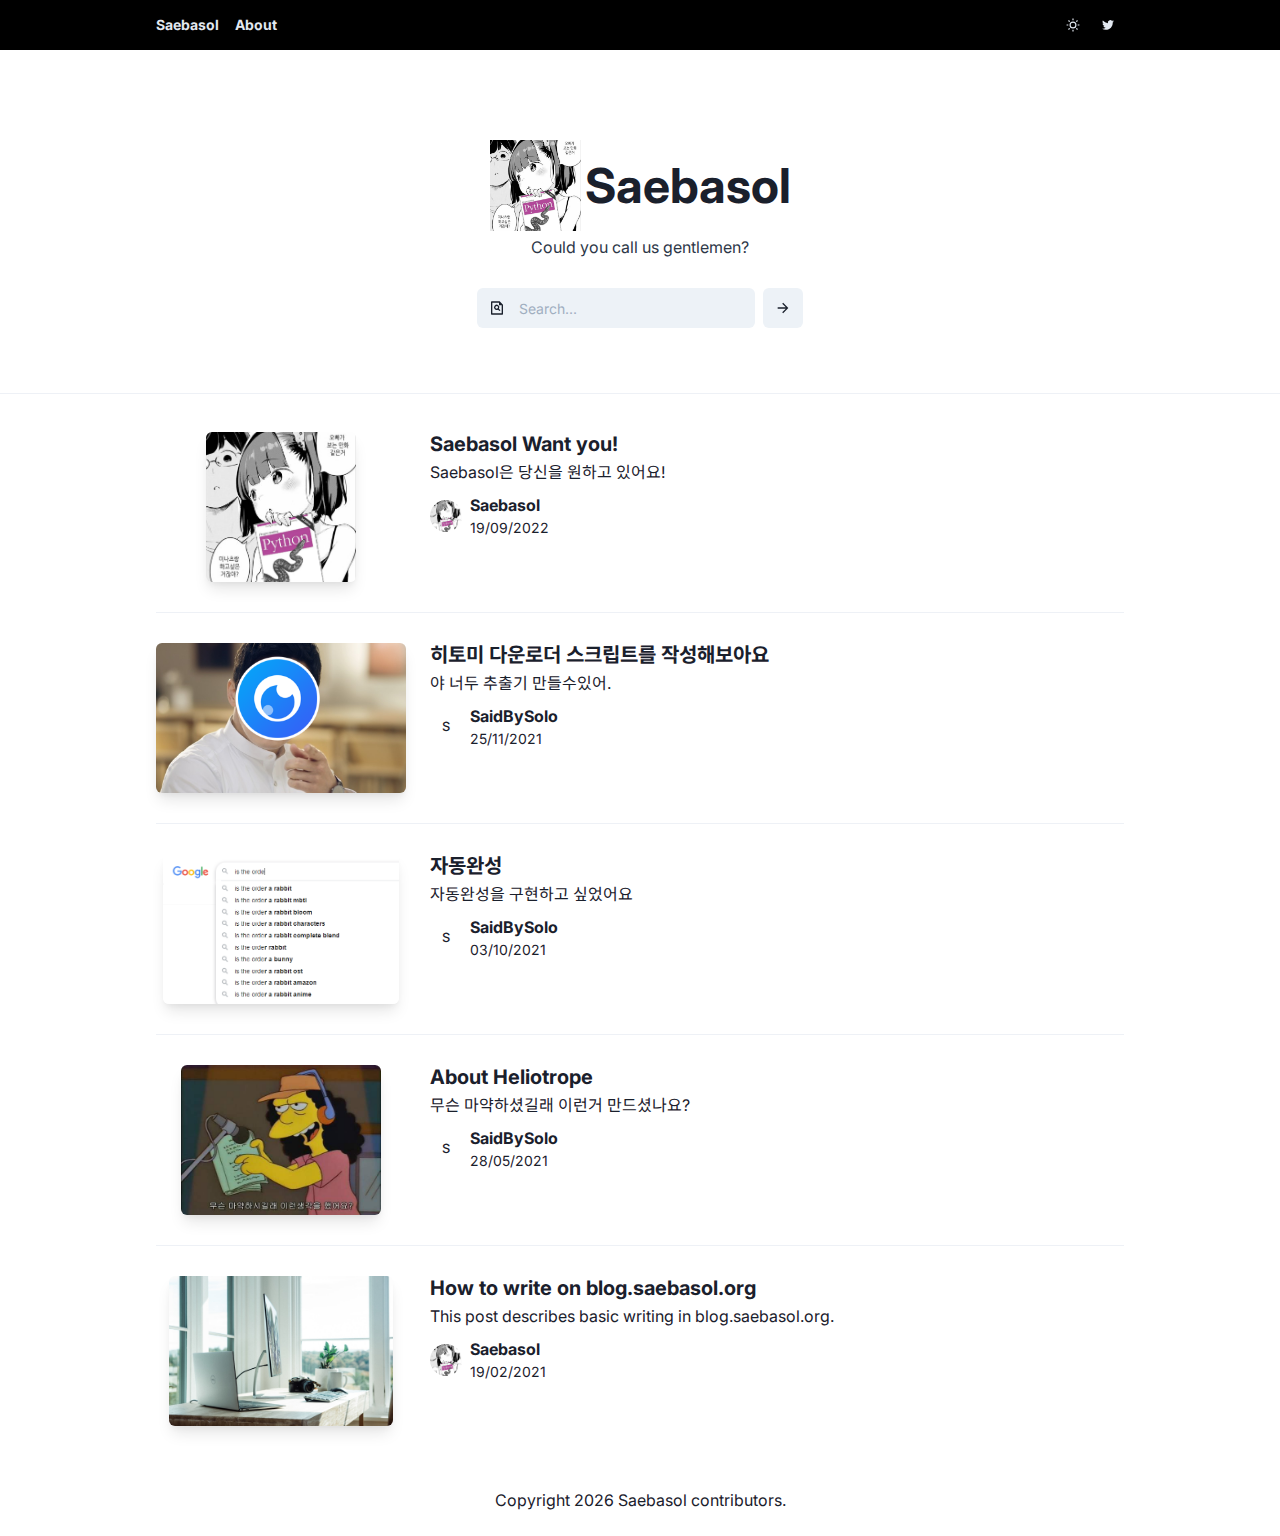
==== commit b727e062: "Deploying to gh-pages from @ Saebasol/blog@135fd7008fc90606fab3fde1496e9a9325c3f68c 🚀" ====
--- a/index.html
+++ b/index.html
@@ -1 +1 @@
-<!DOCTYPE html><html><head><meta name="viewport" content="width=device-width"/><meta charSet="utf-8"/><meta name="robots" content="index,follow"/><meta name="googlebot" content="index,follow"/><meta name="description" content="Could you call us gentlemen?"/><link rel="shortcut icon" href="/static/saebasol.icon.png"/><title>Saebasol</title><meta name="next-head-count" content="7"/><link rel="preload" href="/_next/static/css/d4992c3366463a46b999.css" as="style"/><link rel="stylesheet" href="/_next/static/css/d4992c3366463a46b999.css" data-n-g=""/><noscript data-n-css=""></noscript><link rel="preload" href="/_next/static/chunks/main-fdb8e1ae910a36dfe0d7.js" as="script"/><link rel="preload" href="/_next/static/chunks/webpack-50bee04d1dc61f8adf5b.js" as="script"/><link rel="preload" href="/_next/static/chunks/framework.4012791932e9f5689531.js" as="script"/><link rel="preload" href="/_next/static/chunks/a0722373.ee9ee134a128dc09e485.js" as="script"/><link rel="preload" href="/_next/static/chunks/cddaf4ba713d32a03318b3904c1c6a45676b3f09.115d32a11aa091be966a.js" as="script"/><link rel="preload" href="/_next/static/chunks/ad0635eae76ef079e0a066eda9ded36166aafb25.567909f1e0a6d2f88664.js" as="script"/><link rel="preload" href="/_next/static/chunks/5b445f274a8cdc63c3044755a044cb08b3e2e83d.e7c101953fa0b26bb467.js" as="script"/><link rel="preload" href="/_next/static/chunks/30e47c0805b252ba4e30c09b82f9a8da5cad7f6f.4c84379afb860ad17a83.js" as="script"/><link rel="preload" href="/_next/static/chunks/b44e4af87672e97627f752c1ce5896fd24a747b2.94c3935e876b0b466c33.js" as="script"/><link rel="preload" href="/_next/static/chunks/af34e2db61f97cedc6ebfbaa0d751a83f9f0d9f6.828bc2e09a6c8b39be31.js" as="script"/><link rel="preload" href="/_next/static/chunks/pages/_app-0d078e35e868aab8cfa8.js" as="script"/><link rel="preload" href="/_next/static/chunks/db7eaf8c0075ed034fb49dbdba2e4d1e28ba110c.66798c67461b9db9a1ec.js" as="script"/><link rel="preload" href="/_next/static/chunks/512691bc17121b23e77e919bddf153cbe0097582.4a63bcd2139829e6a011.js" as="script"/><link rel="preload" href="/_next/static/chunks/pages/page/%5Bpage%5D-7113853b8a92b14e833b.js" as="script"/></head><body><div id="__next"><style data-emotion="css-global 1syi0wy">html{line-height:1.5;-webkit-text-size-adjust:100%;font-family:system-ui,sans-serif;-webkit-font-smoothing:antialiased;text-rendering:optimizeLegibility;-moz-osx-font-smoothing:grayscale;touch-action:manipulation;}body{position:relative;min-height:100%;font-feature-settings:'kern';}*,*::before,*::after{border-width:0;border-style:solid;box-sizing:border-box;}main{display:block;}hr{border-top-width:1px;box-sizing:content-box;height:0;overflow:visible;}pre,code,kbd,samp{font-family:SFMono-Regular,Menlo,Monaco,Consolas,monospace;font-size:1em;}a{background-color:transparent;color:inherit;-webkit-text-decoration:inherit;text-decoration:inherit;}abbr[title]{border-bottom:none;-webkit-text-decoration:underline;text-decoration:underline;-webkit-text-decoration:underline dotted;-webkit-text-decoration:underline dotted;text-decoration:underline dotted;}b,strong{font-weight:bold;}small{font-size:80%;}sub,sup{font-size:75%;line-height:0;position:relative;vertical-align:baseline;}sub{bottom:-0.25em;}sup{top:-0.5em;}img{border-style:none;}button,input,optgroup,select,textarea{font-family:inherit;font-size:100%;line-height:1.15;margin:0;}button,input{overflow:visible;}button,select{text-transform:none;}button::-moz-focus-inner,[type="button"]::-moz-focus-inner,[type="reset"]::-moz-focus-inner,[type="submit"]::-moz-focus-inner{border-style:none;padding:0;}fieldset{padding:0.35em 0.75em 0.625em;}legend{box-sizing:border-box;color:inherit;display:table;max-width:100%;padding:0;white-space:normal;}progress{vertical-align:baseline;}textarea{overflow:auto;}[type="checkbox"],[type="radio"]{box-sizing:border-box;padding:0;}[type="number"]::-webkit-inner-spin-button,[type="number"]::-webkit-outer-spin-button{-webkit-appearance:none!important;}input[type="number"]{-moz-appearance:textfield;}[type="search"]{-webkit-appearance:textfield;outline-offset:-2px;}[type="search"]::-webkit-search-decoration{-webkit-appearance:none!important;}::-webkit-file-upload-button{-webkit-appearance:button;font:inherit;}details{display:block;}summary{display:-webkit-box;display:-webkit-list-item;display:-ms-list-itembox;display:list-item;}template{display:none;}[hidden]{display:none!important;}body,blockquote,dl,dd,h1,h2,h3,h4,h5,h6,hr,figure,p,pre{margin:0;}button{background:transparent;padding:0;}fieldset{margin:0;padding:0;}ol,ul{margin:0;padding:0;}textarea{resize:vertical;}button,[role="button"]{cursor:pointer;}button::-moz-focus-inner{border:0!important;}table{border-collapse:collapse;}h1,h2,h3,h4,h5,h6{font-size:inherit;font-weight:inherit;}button,input,optgroup,select,textarea{padding:0;line-height:inherit;color:inherit;}img,svg,video,canvas,audio,iframe,embed,object{display:block;vertical-align:middle;}img,video{max-width:100%;height:auto;}[data-js-focus-visible] :focus:not([data-focus-visible-added]){outline:none;box-shadow:none;}select::-ms-expand{display:none;}</style><style data-emotion="css-global 1ct3dms">body{font-family:Inter,Noto Sans KR;color:#1A202C;background:#FFFFFF;-webkit-transition:background-color 0.2s;transition:background-color 0.2s;line-height:1.5;}*::-webkit-input-placeholder{color:#A0AEC0;}*::-moz-placeholder{color:#A0AEC0;}*:-ms-input-placeholder{color:#A0AEC0;}*::placeholder{color:#A0AEC0;}*,*::before,::after{border-color:#E2E8F0;word-wrap:break-word;}</style><style data-emotion="css 89v9aq">.css-89v9aq{background:#000000;margin-bottom:25px;}</style><div class="css-89v9aq"><style data-emotion="css 1piyyew">.css-1piyyew{width:100%;margin-left:auto;margin-right:auto;max-width:1000px;padding-left:1rem;padding-right:1rem;}</style><div class="chakra-container css-1piyyew"><style data-emotion="css ekty9c">.css-ekty9c{display:-webkit-box;display:-webkit-flex;display:-ms-flexbox;display:flex;-webkit-align-items:center;-webkit-box-align:center;-ms-flex-align:center;align-items:center;padding:9px 0;}</style><div class="css-ekty9c"><style data-emotion="css j8x285">.css-j8x285{font-family:Inter,Noto Sans KR;font-weight:700;font-size:0.875rem;line-height:1.2;padding-right:16px;color:#E2E8F0;}</style><h2 class="chakra-heading css-j8x285"><style data-emotion="css 1bvdrhg">.css-1bvdrhg{-webkit-transition:all 0.15s ease-out;transition:all 0.15s ease-out;cursor:pointer;-webkit-text-decoration:none;text-decoration:none;outline:none;color:inherit;}.css-1bvdrhg:hover,.css-1bvdrhg[data-hover]{-webkit-text-decoration:underline;text-decoration:underline;}.css-1bvdrhg:focus,.css-1bvdrhg[data-focus]{box-shadow:0 0 0 3px rgba(66, 153, 225, 0.6);}</style><a href="/">Saebasol</a></h2><h2 class="chakra-heading css-j8x285"><a href="/about/">About</a></h2><style data-emotion="css 17xejub">.css-17xejub{-webkit-flex:1;-ms-flex:1;flex:1;justify-self:stretch;-webkit-align-self:stretch;-ms-flex-item-align:stretch;align-self:stretch;}</style><div class="css-17xejub"></div><style data-emotion="css dajk44">.css-dajk44{display:-webkit-inline-box;display:-webkit-inline-flex;display:-ms-inline-flexbox;display:inline-flex;color:#E2E8F0;background:#000000;}.css-dajk44>*:not(style)~*:not(style){margin-left:0.2rem;}</style><div role="group" class="chakra-button__group css-dajk44"><style data-emotion="css ql0pmr">.css-ql0pmr{display:-webkit-inline-box;display:-webkit-inline-flex;display:-ms-inline-flexbox;display:inline-flex;-webkit-appearance:none;-moz-appearance:none;-ms-appearance:none;appearance:none;-webkit-align-items:center;-webkit-box-align:center;-ms-flex-align:center;align-items:center;-webkit-box-pack:center;-ms-flex-pack:center;-webkit-justify-content:center;justify-content:center;-webkit-transition:all 250ms;transition:all 250ms;-webkit-user-select:none;-moz-user-select:none;-ms-user-select:none;user-select:none;position:relative;white-space:nowrap;vertical-align:middle;outline:none;width:auto;line-height:1.2;border-radius:0.375rem;font-weight:600;height:2rem;min-width:2rem;font-size:0.875rem;padding-left:0.75rem;padding-right:0.75rem;color:inherit;padding:0;}.css-ql0pmr:focus,.css-ql0pmr[data-focus]{box-shadow:0 0 0 3px rgba(66, 153, 225, 0.6);z-index:1;}.css-ql0pmr[disabled],.css-ql0pmr[disabled]:focus,.css-ql0pmr[disabled]:hover,.css-ql0pmr[aria-disabled=true],.css-ql0pmr[aria-disabled=true]:focus,.css-ql0pmr[aria-disabled=true]:hover,.css-ql0pmr[data-disabled],.css-ql0pmr[data-disabled]:focus,.css-ql0pmr[data-disabled]:hover{opacity:0.4;cursor:not-allowed;box-shadow:none;}.css-ql0pmr:hover,.css-ql0pmr[data-hover]{background-color:#1A202C;}.css-ql0pmr:active,.css-ql0pmr[data-active]{background:#E2E8F0;}</style><button type="button" class="chakra-button css-ql0pmr"><svg stroke="currentColor" fill="currentColor" stroke-width="0" viewBox="0 0 24 24" aria-hidden="true" focusable="false" height="1em" width="1em" xmlns="http://www.w3.org/2000/svg"><g><path fill="none" d="M0 0h24v24H0z"></path><path fill-rule="nonzero" d="M12 18a6 6 0 1 1 0-12 6 6 0 0 1 0 12zm0-2a4 4 0 1 0 0-8 4 4 0 0 0 0 8zM11 1h2v3h-2V1zm0 19h2v3h-2v-3zM3.515 4.929l1.414-1.414L7.05 5.636 5.636 7.05 3.515 4.93zM16.95 18.364l1.414-1.414 2.121 2.121-1.414 1.414-2.121-2.121zm2.121-14.85l1.414 1.415-2.121 2.121-1.414-1.414 2.121-2.121zM5.636 16.95l1.414 1.414-2.121 2.121-1.414-1.414 2.121-2.121zM23 11v2h-3v-2h3zM4 11v2H1v-2h3z"></path></g></svg></button><button type="button" class="chakra-button css-ql0pmr"><svg stroke="currentColor" fill="currentColor" stroke-width="0" viewBox="0 0 24 24" aria-hidden="true" focusable="false" height="1em" width="1em" xmlns="http://www.w3.org/2000/svg"><g><path fill="none" d="M0 0h24v24H0z"></path><path d="M22.162 5.656a8.384 8.384 0 0 1-2.402.658A4.196 4.196 0 0 0 21.6 4c-.82.488-1.719.83-2.656 1.015a4.182 4.182 0 0 0-7.126 3.814 11.874 11.874 0 0 1-8.62-4.37 4.168 4.168 0 0 0-.566 2.103c0 1.45.738 2.731 1.86 3.481a4.168 4.168 0 0 1-1.894-.523v.052a4.185 4.185 0 0 0 3.355 4.101 4.21 4.21 0 0 1-1.89.072A4.185 4.185 0 0 0 7.97 16.65a8.394 8.394 0 0 1-6.191 1.732 11.83 11.83 0 0 0 6.41 1.88c7.693 0 11.9-6.373 11.9-11.9 0-.18-.005-.362-.013-.54a8.496 8.496 0 0 0 2.087-2.165z"></path></g></svg></button></div></div></div></div><style data-emotion="css 44y7dw">.css-44y7dw{background:#000000;}</style><div class="css-44y7dw"></div><style data-emotion="css 1piyyew">.css-1piyyew{width:100%;margin-left:auto;margin-right:auto;max-width:1000px;padding-left:1rem;padding-right:1rem;}</style><div class="chakra-container css-1piyyew"><style data-emotion="css 1a18jpx">.css-1a18jpx{display:-webkit-box;display:-webkit-flex;display:-ms-flexbox;display:flex;-webkit-align-items:center;-webkit-box-align:center;-ms-flex-align:center;align-items:center;-webkit-flex-direction:column;-ms-flex-direction:column;flex-direction:column;padding:65px 0;text-align:center;}.css-1a18jpx>*:not(style)~*:not(style){margin-top:0.25rem;-webkit-margin-start:0;margin-inline-start:0;}</style><div class="chakra-stack css-1a18jpx"><style data-emotion="css gmuwbf">.css-gmuwbf{display:-webkit-box;display:-webkit-flex;display:-ms-flexbox;display:flex;-webkit-align-items:center;-webkit-box-align:center;-ms-flex-align:center;align-items:center;-webkit-box-pack:center;-ms-flex-pack:center;-webkit-justify-content:center;justify-content:center;}</style><div class="css-gmuwbf"><style data-emotion="css 1qfwlob">.css-1qfwlob{width:95px;padding-right:4px;}</style><img class="chakra-image__placeholder css-1qfwlob"/><style data-emotion="css 4f43no">.css-4f43no{font-family:Inter,Noto Sans KR;font-weight:700;font-size:2.25rem;line-height:1.2;}@media screen and (min-width: 48em){.css-4f43no{font-size:3rem;line-height:1;}}</style><h2 class="chakra-heading css-4f43no">Saebasol</h2></div><style data-emotion="css trt2te">.css-trt2te{font-size:16px;color:#2D3748;}</style><p class="chakra-text css-trt2te">Could you call us gentlemen?</p><style data-emotion="css m5sqbk">.css-m5sqbk{display:-webkit-box;display:-webkit-flex;display:-ms-flexbox;display:flex;-webkit-align-items:center;-webkit-box-align:center;-ms-flex-align:center;align-items:center;-webkit-flex-direction:row;-ms-flex-direction:row;flex-direction:row;padding-top:25px;}.css-m5sqbk>*:not(style)~*:not(style){-webkit-margin-start:0.5rem;margin-inline-start:0.5rem;margin-top:0;}</style><div class="chakra-stack css-m5sqbk"><style data-emotion="css 4302v8">.css-4302v8{width:100%;display:-webkit-box;display:-webkit-flex;display:-ms-flexbox;display:flex;position:relative;}</style><div class="chakra-input__group css-4302v8"><style data-emotion="css h2okin">.css-h2okin{left:0;width:2.5rem;height:2.5rem;font-size:1rem;display:-webkit-box;display:-webkit-flex;display:-ms-flexbox;display:flex;-webkit-align-items:center;-webkit-box-align:center;-ms-flex-align:center;align-items:center;-webkit-box-pack:center;-ms-flex-pack:center;-webkit-justify-content:center;justify-content:center;position:absolute;top:0;z-index:2;pointer-events:none;}</style><div class="chakra-input__left-element css-h2okin"><svg stroke="currentColor" fill="currentColor" stroke-width="0" viewBox="0 0 24 24" height="1em" width="1em" xmlns="http://www.w3.org/2000/svg"><g><path fill="none" d="M0 0h24v24H0z"></path><path d="M15 4H5v16h14V8h-4V4zM3 2.992C3 2.444 3.447 2 3.999 2H16l5 5v13.993A1 1 0 0 1 20.007 22H3.993A1 1 0 0 1 3 21.008V2.992zm10.529 11.454a4.002 4.002 0 0 1-4.86-6.274 4 4 0 0 1 6.274 4.86l2.21 2.21-1.414 1.415-2.21-2.21zm-.618-2.032a2 2 0 1 0-2.828-2.828 2 2 0 0 0 2.828 2.828z"></path></g></svg></div><style data-emotion="css 160rj9r">.css-160rj9r{width:100%;min-width:0;outline:0;position:relative;-webkit-appearance:none;-moz-appearance:none;-ms-appearance:none;appearance:none;-webkit-transition:all 0.2s;transition:all 0.2s;font-size:14px;padding-left:2.5rem;padding-right:1rem;height:2.5rem;border-radius:0.375rem;border:2px solid;border-color:transparent;background:#EDF2F7;}.css-160rj9r:hover,.css-160rj9r[data-hover]{background:#E2E8F0;}.css-160rj9r[aria-readonly=true],.css-160rj9r[readonly],.css-160rj9r[data-readonly]{box-shadow:none!important;-webkit-user-select:all;-moz-user-select:all;-ms-user-select:all;user-select:all;}.css-160rj9r[disabled],.css-160rj9r[disabled]:focus,.css-160rj9r[disabled]:hover,.css-160rj9r[aria-disabled=true],.css-160rj9r[aria-disabled=true]:focus,.css-160rj9r[aria-disabled=true]:hover,.css-160rj9r[data-disabled],.css-160rj9r[data-disabled]:focus,.css-160rj9r[data-disabled]:hover{opacity:0.4;cursor:not-allowed;}.css-160rj9r[aria-invalid=true],.css-160rj9r[data-invalid]{border-color:#E53E3E;}.css-160rj9r:focus,.css-160rj9r[data-focus]{background:transparent;border-color:#3182ce;}</style><input placeholder="Search..." class="chakra-input css-160rj9r"/></div><style data-emotion="css 1jw6hfo">.css-1jw6hfo{display:-webkit-inline-box;display:-webkit-inline-flex;display:-ms-inline-flexbox;display:inline-flex;-webkit-appearance:none;-moz-appearance:none;-ms-appearance:none;appearance:none;-webkit-align-items:center;-webkit-box-align:center;-ms-flex-align:center;align-items:center;-webkit-box-pack:center;-ms-flex-pack:center;-webkit-justify-content:center;justify-content:center;-webkit-transition:all 250ms;transition:all 250ms;-webkit-user-select:none;-moz-user-select:none;-ms-user-select:none;user-select:none;position:relative;white-space:nowrap;vertical-align:middle;outline:none;width:auto;line-height:1.2;border-radius:0.375rem;font-weight:600;height:2.5rem;min-width:2.5rem;font-size:1rem;padding-left:1rem;padding-right:1rem;background:#EDF2F7;padding:0;}.css-1jw6hfo:focus,.css-1jw6hfo[data-focus]{box-shadow:0 0 0 3px rgba(66, 153, 225, 0.6);}.css-1jw6hfo[disabled],.css-1jw6hfo[disabled]:focus,.css-1jw6hfo[disabled]:hover,.css-1jw6hfo[aria-disabled=true],.css-1jw6hfo[aria-disabled=true]:focus,.css-1jw6hfo[aria-disabled=true]:hover,.css-1jw6hfo[data-disabled],.css-1jw6hfo[data-disabled]:focus,.css-1jw6hfo[data-disabled]:hover{opacity:0.4;cursor:not-allowed;box-shadow:none;}.css-1jw6hfo:hover,.css-1jw6hfo[data-hover]{background:#E2E8F0;}.css-1jw6hfo:hover[disabled],.css-1jw6hfo[data-hover][disabled],.css-1jw6hfo:hover[disabled]:focus,.css-1jw6hfo[data-hover][disabled]:focus,.css-1jw6hfo:hover[disabled]:hover,.css-1jw6hfo[data-hover][disabled]:hover,.css-1jw6hfo:hover[aria-disabled=true],.css-1jw6hfo[data-hover][aria-disabled=true],.css-1jw6hfo:hover[aria-disabled=true]:focus,.css-1jw6hfo[data-hover][aria-disabled=true]:focus,.css-1jw6hfo:hover[aria-disabled=true]:hover,.css-1jw6hfo[data-hover][aria-disabled=true]:hover,.css-1jw6hfo:hover[data-disabled],.css-1jw6hfo[data-hover][data-disabled],.css-1jw6hfo:hover[data-disabled]:focus,.css-1jw6hfo[data-hover][data-disabled]:focus,.css-1jw6hfo:hover[data-disabled]:hover,.css-1jw6hfo[data-hover][data-disabled]:hover{background:#EDF2F7;}.css-1jw6hfo:active,.css-1jw6hfo[data-active]{background:#CBD5E0;}</style><button type="button" class="chakra-button css-1jw6hfo"><svg stroke="currentColor" fill="currentColor" stroke-width="0" viewBox="0 0 24 24" aria-hidden="true" focusable="false" height="1em" width="1em" xmlns="http://www.w3.org/2000/svg"><g><path fill="none" d="M0 0h24v24H0z"></path><path d="M16.172 11l-5.364-5.364 1.414-1.414L20 12l-7.778 7.778-1.414-1.414L16.172 13H4v-2z"></path></g></svg></button></div></div></div><style data-emotion="css svjswr">.css-svjswr{opacity:0.6;border:0;border-color:inherit;border-style:solid;border-bottom-width:1px;width:100%;}</style><hr role="separator" aria-orientation="horizontal" class="chakra-divider css-svjswr"/><style data-emotion="css 1piyyew">.css-1piyyew{width:100%;margin-left:auto;margin-right:auto;max-width:1000px;padding-left:1rem;padding-right:1rem;}</style><div class="chakra-container css-1piyyew"><style data-emotion="css 9mgqty">.css-9mgqty{display:-webkit-box;display:-webkit-flex;display:-ms-flexbox;display:flex;-webkit-align-items:stretch;-webkit-box-align:stretch;-ms-flex-align:stretch;align-items:stretch;-webkit-flex-direction:column;-ms-flex-direction:column;flex-direction:column;margin:24px 0;}</style><div class="chakra-stack css-9mgqty"><style data-emotion="css y4sndu">.css-y4sndu{-webkit-flex-shrink:1;-ms-flex-negative:1;flex-shrink:1;margin:14px 0;display:block;}@media screen and (min-width: 30em){.css-y4sndu{display:-webkit-box;display:-webkit-flex;display:-ms-flexbox;display:flex;}}</style><div class="css-y4sndu"><style data-emotion="css 6ej79a">.css-6ej79a{display:-webkit-box;display:-webkit-flex;display:-ms-flexbox;display:flex;-webkit-align-items:center;-webkit-box-align:center;-ms-flex-align:center;align-items:center;-webkit-box-pack:center;-ms-flex-pack:center;-webkit-justify-content:center;justify-content:center;-webkit-box-flex:1;-webkit-flex-grow:1;-ms-flex-positive:1;flex-grow:1;-webkit-flex-shrink:2;-ms-flex-negative:2;flex-shrink:2;max-width:100%;}@media screen and (min-width: 30em){.css-6ej79a{max-width:200px;}}@media screen and (min-width: 48em){.css-6ej79a{max-width:250px;}}</style><div class="css-6ej79a"><style data-emotion="css 1bvdrhg">.css-1bvdrhg{-webkit-transition:all 0.15s ease-out;transition:all 0.15s ease-out;cursor:pointer;-webkit-text-decoration:none;text-decoration:none;outline:none;color:inherit;}.css-1bvdrhg:hover,.css-1bvdrhg[data-hover]{-webkit-text-decoration:underline;text-decoration:underline;}.css-1bvdrhg:focus,.css-1bvdrhg[data-focus]{box-shadow:0 0 0 3px rgba(66, 153, 225, 0.6);}</style><a class="chakra-link css-1bvdrhg" href="/post/hitomi-downloader-script-tutorial"><style data-emotion="css 1nuzvmh">.css-1nuzvmh{object-fit:cover;box-shadow:0 10px 15px -3px rgba(0, 0, 0, 0.1),0 4px 6px -2px rgba(0, 0, 0, 0.05);border-radius:0.375rem;height:200px;width:100%;}@media screen and (min-width: 30em){.css-1nuzvmh{height:175px;}}@media screen and (min-width: 48em){.css-1nuzvmh{height:150px;}}</style><img class="chakra-image__placeholder css-1nuzvmh" src="../../static/thumbnails/another-warmness.png"/></a></div><style data-emotion="css zmw0dl">.css-zmw0dl{-webkit-box-flex:0;-webkit-flex-grow:0;-ms-flex-positive:0;flex-grow:0;-webkit-flex-shrink:1;-ms-flex-negative:1;flex-shrink:1;margin-top:0.5rem;margin-left:0;}@media screen and (min-width: 30em){.css-zmw0dl{margin-top:0;margin-left:1rem;}}@media screen and (min-width: 48em){.css-zmw0dl{margin-left:1.5rem;}}</style><div class="css-zmw0dl"><a class="chakra-link css-1bvdrhg" href="/post/hitomi-downloader-script-tutorial"><style data-emotion="css v4ou1e">.css-v4ou1e{font-family:Inter,Noto Sans KR;font-weight:700;font-size:1.25rem;line-height:1.2;}</style><h2 class="chakra-heading css-v4ou1e">히토미 다운로더 스크립트를 작성해보아요</h2><style data-emotion="css 1916dlq">.css-1916dlq{margin:4px 0;}</style><p class="chakra-text css-1916dlq">야 너두 추출기 만들수있어.</p></a><style data-emotion="css dn9nto">.css-dn9nto{display:-webkit-box;display:-webkit-flex;display:-ms-flexbox;display:flex;-webkit-align-items:center;-webkit-box-align:center;-ms-flex-align:center;align-items:center;-webkit-flex-direction:row;-ms-flex-direction:row;flex-direction:row;margin:9px 0;}.css-dn9nto>*:not(style)~*:not(style){-webkit-margin-start:0.5rem;margin-inline-start:0.5rem;margin-top:0;}</style><div class="chakra-stack css-dn9nto"><style data-emotion="css 86gkwq">.css-86gkwq{border-radius:9999px;display:-webkit-inline-box;display:-webkit-inline-flex;display:-ms-inline-flexbox;display:inline-flex;-webkit-align-items:center;-webkit-box-align:center;-ms-flex-align:center;align-items:center;-webkit-box-pack:center;-ms-flex-pack:center;-webkit-justify-content:center;justify-content:center;text-align:center;text-transform:uppercase;font-weight:500;position:relative;-webkit-flex-shrink:0;-ms-flex-negative:0;flex-shrink:0;background:transparent;color:#1A202C;border-color:#FFFFFF;vertical-align:top;width:2rem;height:2rem;font-size:calc(2rem / 2.5);}</style><span class="chakra-avatar css-86gkwq"><style data-emotion="css 1pd2iu3">.css-1pd2iu3{font-size:calc(2rem / 2.5);line-height:2rem;}</style><div aria-label="SaidBySolo" class="chakra-avatar__initials css-1pd2iu3">S</div></span><div class="css-0"><a class="chakra-link css-1bvdrhg" href="/author/saidbysolo"><style data-emotion="css lrhhe9">.css-lrhhe9{font-family:Inter,Noto Sans KR;font-weight:700;font-size:1rem;line-height:1.2;}</style><style data-emotion="css eyw5m5">.css-eyw5m5{-webkit-transition:all 0.15s ease-out;transition:all 0.15s ease-out;cursor:pointer;-webkit-text-decoration:none;text-decoration:none;outline:none;color:inherit;font-family:Inter,Noto Sans KR;font-weight:700;font-size:1rem;line-height:1.2;}.css-eyw5m5:hover,.css-eyw5m5[data-hover]{-webkit-text-decoration:underline;text-decoration:underline;}.css-eyw5m5:focus,.css-eyw5m5[data-focus]{box-shadow:0 0 0 3px rgba(66, 153, 225, 0.6);}</style><a class="chakra-link chakra-heading css-eyw5m5">SaidBySolo</a></a><style data-emotion="css n6y9a7">.css-n6y9a7{font-size:0.875rem;}</style><p class="chakra-text css-n6y9a7">25/11/2021</p></div></div></div></div><style data-emotion="css 1f7ulbt">.css-1f7ulbt{opacity:0.6;border:0;border-color:inherit;border-style:solid;border-bottom-width:1px;width:100%;}.css-1f7ulbt{margin-top:1rem;margin-bottom:1rem;margin-left:0;margin-right:0;border-left-width:0;border-bottom-width:1px;}</style><hr role="separator" aria-orientation="horizontal" class="chakra-divider css-1f7ulbt"/><div class="css-y4sndu"><div class="css-6ej79a"><a class="chakra-link css-1bvdrhg" href="/post/auto-complete"><img class="chakra-image__placeholder css-1nuzvmh" src="../../static/thumbnails/another-warmness.png"/></a></div><div class="css-zmw0dl"><a class="chakra-link css-1bvdrhg" href="/post/auto-complete"><h2 class="chakra-heading css-v4ou1e">자동완성</h2><p class="chakra-text css-1916dlq">자동완성을 구현하고 싶었어요</p></a><div class="chakra-stack css-dn9nto"><span class="chakra-avatar css-86gkwq"><div aria-label="SaidBySolo" class="chakra-avatar__initials css-1pd2iu3">S</div></span><div class="css-0"><a class="chakra-link css-1bvdrhg" href="/author/saidbysolo"><a class="chakra-link chakra-heading css-eyw5m5">SaidBySolo</a></a><p class="chakra-text css-n6y9a7">03/10/2021</p></div></div></div></div><hr role="separator" aria-orientation="horizontal" class="chakra-divider css-1f7ulbt"/><div class="css-y4sndu"><div class="css-6ej79a"><a class="chakra-link css-1bvdrhg" href="/post/about-heliotrope"><img class="chakra-image__placeholder css-1nuzvmh" src="../../static/thumbnails/another-warmness.png"/></a></div><div class="css-zmw0dl"><a class="chakra-link css-1bvdrhg" href="/post/about-heliotrope"><h2 class="chakra-heading css-v4ou1e">About Heliotrope</h2><p class="chakra-text css-1916dlq">무슨 마약하셨길래 이런거 만드셨나요?</p></a><div class="chakra-stack css-dn9nto"><span class="chakra-avatar css-86gkwq"><div aria-label="SaidBySolo" class="chakra-avatar__initials css-1pd2iu3">S</div></span><div class="css-0"><a class="chakra-link css-1bvdrhg" href="/author/saidbysolo"><a class="chakra-link chakra-heading css-eyw5m5">SaidBySolo</a></a><p class="chakra-text css-n6y9a7">28/05/2021</p></div></div></div></div><hr role="separator" aria-orientation="horizontal" class="chakra-divider css-1f7ulbt"/><div class="css-y4sndu"><div class="css-6ej79a"><a class="chakra-link css-1bvdrhg" href="/post/saebasol-recruitment"><img class="chakra-image__placeholder css-1nuzvmh" src="../../static/thumbnails/another-warmness.png"/></a></div><div class="css-zmw0dl"><a class="chakra-link css-1bvdrhg" href="/post/saebasol-recruitment"><h2 class="chakra-heading css-v4ou1e">Saebasol Want you!</h2><p class="chakra-text css-1916dlq">Saebasol은 당신을 원하고 있어요!</p></a><div class="chakra-stack css-dn9nto"><style data-emotion="css 1ahddfd">.css-1ahddfd{border-radius:9999px;display:-webkit-inline-box;display:-webkit-inline-flex;display:-ms-inline-flexbox;display:inline-flex;-webkit-align-items:center;-webkit-box-align:center;-ms-flex-align:center;align-items:center;-webkit-box-pack:center;-ms-flex-pack:center;-webkit-justify-content:center;justify-content:center;text-align:center;text-transform:uppercase;font-weight:500;position:relative;-webkit-flex-shrink:0;-ms-flex-negative:0;flex-shrink:0;background:transparent;color:#FFFFFF;border-color:#FFFFFF;vertical-align:top;width:2rem;height:2rem;font-size:calc(2rem / 2.5);}</style><span class="chakra-avatar css-1ahddfd"><div aria-label="Saebasol" class="chakra-avatar__initials css-1pd2iu3">S</div></span><div class="css-0"><a class="chakra-link css-1bvdrhg" href="/author/saebasol"><a class="chakra-link chakra-heading css-eyw5m5">Saebasol</a></a><p class="chakra-text css-n6y9a7">19/04/2021</p></div></div></div></div><hr role="separator" aria-orientation="horizontal" class="chakra-divider css-1f7ulbt"/><div class="css-y4sndu"><div class="css-6ej79a"><a class="chakra-link css-1bvdrhg" href="/post/hello-world"><img class="chakra-image__placeholder css-1nuzvmh" src="../../static/thumbnails/another-warmness.png"/></a></div><div class="css-zmw0dl"><a class="chakra-link css-1bvdrhg" href="/post/hello-world"><h2 class="chakra-heading css-v4ou1e">How to write on blog.saebasol.org</h2><p class="chakra-text css-1916dlq">This post describes basic writing in blog.saebasol.org.</p></a><div class="chakra-stack css-dn9nto"><span class="chakra-avatar css-1ahddfd"><div aria-label="Saebasol" class="chakra-avatar__initials css-1pd2iu3">S</div></span><div class="css-0"><a class="chakra-link css-1bvdrhg" href="/author/saebasol"><a class="chakra-link chakra-heading css-eyw5m5">Saebasol</a></a><p class="chakra-text css-n6y9a7">19/02/2021</p></div></div></div></div></div><style data-emotion="css k008qs">.css-k008qs{display:-webkit-box;display:-webkit-flex;display:-ms-flexbox;display:flex;}</style><div class="css-k008qs"><style data-emotion="css 17xejub">.css-17xejub{-webkit-flex:1;-ms-flex:1;flex:1;justify-self:stretch;-webkit-align-self:stretch;-ms-flex-item-align:stretch;align-self:stretch;}</style><div class="css-17xejub"></div><style data-emotion="css 1ezzth2">.css-1ezzth2{display:-webkit-inline-box;display:-webkit-inline-flex;display:-ms-inline-flexbox;display:inline-flex;}.css-1ezzth2>*:not(style)~*:not(style){margin-left:0.5rem;}</style><div role="group" class="chakra-button__group css-1ezzth2" direction="row"></div></div></div><style data-emotion="css 1gryo0t">.css-1gryo0t{display:-webkit-box;display:-webkit-flex;display:-ms-flexbox;display:flex;-webkit-align-items:center;-webkit-box-align:center;-ms-flex-align:center;align-items:center;-webkit-box-pack:center;-ms-flex-pack:center;-webkit-justify-content:center;justify-content:center;padding:24px 0;}</style><div class="css-1gryo0t">Copyright <!-- -->2021<!-- --> <!-- -->Saebasol<!-- --> contributors.</div></div><script id="__NEXT_DATA__" type="application/json">{"props":{"pageProps":{"posts":[{"data":{"title":"히토미 다운로더 스크립트를 작성해보아요","author":"saidbysolo","date":1637798400000,"sort":"야 너두 추출기 만들수있어.","thumbnail":"ssanganung.png","slug":"hitomi-downloader-script-tutorial","source":"Hitomi Downloader script tutorial"},"user":{"name":"SaidBySolo","email":"saidbysolo@gmail.com","bio":":D","avatar":"https://avatars.githubusercontent.com/u/33891531"}},{"data":{"title":"자동완성","author":"saidbysolo","date":1633219200000,"sort":"자동완성을 구현하고 싶었어요","thumbnail":"thumbnail.png","slug":"auto-complete","source":"Auto complete"},"user":{"name":"SaidBySolo","email":"saidbysolo@gmail.com","bio":":D","avatar":"https://avatars.githubusercontent.com/u/33891531"}},{"data":{"title":"About Heliotrope","author":"saidbysolo","date":1622160000000,"sort":"무슨 마약하셨길래 이런거 만드셨나요?","thumbnail":"simson_druggg.jpg","slug":"about-heliotrope","source":"About Heliotrope"},"user":{"name":"SaidBySolo","email":"saidbysolo@gmail.com","bio":":D","avatar":"https://avatars.githubusercontent.com/u/33891531"}},{"data":{"title":"Saebasol Want you!","author":"saebasol","date":1618790400000,"sort":"Saebasol은 당신을 원하고 있어요!","thumbnail":"../../static/saebasol.icon.png","slug":"saebasol-recruitment","source":"Saebasol recruitment"},"user":{"name":"Saebasol","bio":"Could you call us gentlemen?","avatar":"/static/saebasol.icon.png"}},{"data":{"title":"How to write on blog.saebasol.org","author":"saebasol","date":1613692800000,"sort":"This post describes basic writing in blog.saebasol.org.","thumbnail":"thumbnail.jfif","slug":"hello-world","source":"Hello world"},"user":{"name":"Saebasol","bio":"Could you call us gentlemen?","avatar":"/static/saebasol.icon.png"}}],"groups":{"current":1,"total":1}},"__N_SSG":true},"page":"/page/[page]","query":{"page":"1"},"buildId":"vn-522nclAEevcM5lwif0","nextExport":false,"isFallback":false,"gsp":true}</script><script nomodule="" src="/_next/static/chunks/polyfills-c57da6e8818a9153d0ca.js"></script><script src="/_next/static/chunks/main-fdb8e1ae910a36dfe0d7.js" async=""></script><script src="/_next/static/chunks/webpack-50bee04d1dc61f8adf5b.js" async=""></script><script src="/_next/static/chunks/framework.4012791932e9f5689531.js" async=""></script><script src="/_next/static/chunks/a0722373.ee9ee134a128dc09e485.js" async=""></script><script src="/_next/static/chunks/cddaf4ba713d32a03318b3904c1c6a45676b3f09.115d32a11aa091be966a.js" async=""></script><script src="/_next/static/chunks/ad0635eae76ef079e0a066eda9ded36166aafb25.567909f1e0a6d2f88664.js" async=""></script><script src="/_next/static/chunks/5b445f274a8cdc63c3044755a044cb08b3e2e83d.e7c101953fa0b26bb467.js" async=""></script><script src="/_next/static/chunks/30e47c0805b252ba4e30c09b82f9a8da5cad7f6f.4c84379afb860ad17a83.js" async=""></script><script src="/_next/static/chunks/b44e4af87672e97627f752c1ce5896fd24a747b2.94c3935e876b0b466c33.js" async=""></script><script src="/_next/static/chunks/af34e2db61f97cedc6ebfbaa0d751a83f9f0d9f6.828bc2e09a6c8b39be31.js" async=""></script><script src="/_next/static/chunks/pages/_app-0d078e35e868aab8cfa8.js" async=""></script><script src="/_next/static/chunks/db7eaf8c0075ed034fb49dbdba2e4d1e28ba110c.66798c67461b9db9a1ec.js" async=""></script><script src="/_next/static/chunks/512691bc17121b23e77e919bddf153cbe0097582.4a63bcd2139829e6a011.js" async=""></script><script src="/_next/static/chunks/pages/page/%5Bpage%5D-7113853b8a92b14e833b.js" async=""></script><script src="/_next/static/vn-522nclAEevcM5lwif0/_buildManifest.js" async=""></script><script src="/_next/static/vn-522nclAEevcM5lwif0/_ssgManifest.js" async=""></script></body></html>+<!DOCTYPE html><html><head><meta name="viewport" content="width=device-width"/><meta charSet="utf-8"/><meta name="robots" content="index,follow"/><meta name="googlebot" content="index,follow"/><meta name="description" content="Could you call us gentlemen?"/><link rel="shortcut icon" href="/static/saebasol.icon.png"/><title>Saebasol</title><meta name="next-head-count" content="7"/><link rel="preload" href="/_next/static/css/d4992c3366463a46b999.css" as="style"/><link rel="stylesheet" href="/_next/static/css/d4992c3366463a46b999.css" data-n-g=""/><noscript data-n-css=""></noscript><link rel="preload" href="/_next/static/chunks/main-fdb8e1ae910a36dfe0d7.js" as="script"/><link rel="preload" href="/_next/static/chunks/webpack-50bee04d1dc61f8adf5b.js" as="script"/><link rel="preload" href="/_next/static/chunks/framework.4012791932e9f5689531.js" as="script"/><link rel="preload" href="/_next/static/chunks/a0722373.ee9ee134a128dc09e485.js" as="script"/><link rel="preload" href="/_next/static/chunks/cddaf4ba713d32a03318b3904c1c6a45676b3f09.115d32a11aa091be966a.js" as="script"/><link rel="preload" href="/_next/static/chunks/ad0635eae76ef079e0a066eda9ded36166aafb25.567909f1e0a6d2f88664.js" as="script"/><link rel="preload" href="/_next/static/chunks/5b445f274a8cdc63c3044755a044cb08b3e2e83d.e7c101953fa0b26bb467.js" as="script"/><link rel="preload" href="/_next/static/chunks/30e47c0805b252ba4e30c09b82f9a8da5cad7f6f.4c84379afb860ad17a83.js" as="script"/><link rel="preload" href="/_next/static/chunks/b44e4af87672e97627f752c1ce5896fd24a747b2.94c3935e876b0b466c33.js" as="script"/><link rel="preload" href="/_next/static/chunks/af34e2db61f97cedc6ebfbaa0d751a83f9f0d9f6.828bc2e09a6c8b39be31.js" as="script"/><link rel="preload" href="/_next/static/chunks/pages/_app-0d078e35e868aab8cfa8.js" as="script"/><link rel="preload" href="/_next/static/chunks/db7eaf8c0075ed034fb49dbdba2e4d1e28ba110c.66798c67461b9db9a1ec.js" as="script"/><link rel="preload" href="/_next/static/chunks/512691bc17121b23e77e919bddf153cbe0097582.4a63bcd2139829e6a011.js" as="script"/><link rel="preload" href="/_next/static/chunks/pages/page/%5Bpage%5D-7113853b8a92b14e833b.js" as="script"/></head><body><div id="__next"><style data-emotion="css-global 1syi0wy">html{line-height:1.5;-webkit-text-size-adjust:100%;font-family:system-ui,sans-serif;-webkit-font-smoothing:antialiased;text-rendering:optimizeLegibility;-moz-osx-font-smoothing:grayscale;touch-action:manipulation;}body{position:relative;min-height:100%;font-feature-settings:'kern';}*,*::before,*::after{border-width:0;border-style:solid;box-sizing:border-box;}main{display:block;}hr{border-top-width:1px;box-sizing:content-box;height:0;overflow:visible;}pre,code,kbd,samp{font-family:SFMono-Regular,Menlo,Monaco,Consolas,monospace;font-size:1em;}a{background-color:transparent;color:inherit;-webkit-text-decoration:inherit;text-decoration:inherit;}abbr[title]{border-bottom:none;-webkit-text-decoration:underline;text-decoration:underline;-webkit-text-decoration:underline dotted;-webkit-text-decoration:underline dotted;text-decoration:underline dotted;}b,strong{font-weight:bold;}small{font-size:80%;}sub,sup{font-size:75%;line-height:0;position:relative;vertical-align:baseline;}sub{bottom:-0.25em;}sup{top:-0.5em;}img{border-style:none;}button,input,optgroup,select,textarea{font-family:inherit;font-size:100%;line-height:1.15;margin:0;}button,input{overflow:visible;}button,select{text-transform:none;}button::-moz-focus-inner,[type="button"]::-moz-focus-inner,[type="reset"]::-moz-focus-inner,[type="submit"]::-moz-focus-inner{border-style:none;padding:0;}fieldset{padding:0.35em 0.75em 0.625em;}legend{box-sizing:border-box;color:inherit;display:table;max-width:100%;padding:0;white-space:normal;}progress{vertical-align:baseline;}textarea{overflow:auto;}[type="checkbox"],[type="radio"]{box-sizing:border-box;padding:0;}[type="number"]::-webkit-inner-spin-button,[type="number"]::-webkit-outer-spin-button{-webkit-appearance:none!important;}input[type="number"]{-moz-appearance:textfield;}[type="search"]{-webkit-appearance:textfield;outline-offset:-2px;}[type="search"]::-webkit-search-decoration{-webkit-appearance:none!important;}::-webkit-file-upload-button{-webkit-appearance:button;font:inherit;}details{display:block;}summary{display:-webkit-box;display:-webkit-list-item;display:-ms-list-itembox;display:list-item;}template{display:none;}[hidden]{display:none!important;}body,blockquote,dl,dd,h1,h2,h3,h4,h5,h6,hr,figure,p,pre{margin:0;}button{background:transparent;padding:0;}fieldset{margin:0;padding:0;}ol,ul{margin:0;padding:0;}textarea{resize:vertical;}button,[role="button"]{cursor:pointer;}button::-moz-focus-inner{border:0!important;}table{border-collapse:collapse;}h1,h2,h3,h4,h5,h6{font-size:inherit;font-weight:inherit;}button,input,optgroup,select,textarea{padding:0;line-height:inherit;color:inherit;}img,svg,video,canvas,audio,iframe,embed,object{display:block;vertical-align:middle;}img,video{max-width:100%;height:auto;}[data-js-focus-visible] :focus:not([data-focus-visible-added]){outline:none;box-shadow:none;}select::-ms-expand{display:none;}</style><style data-emotion="css-global 1ct3dms">body{font-family:Inter,Noto Sans KR;color:#1A202C;background:#FFFFFF;-webkit-transition:background-color 0.2s;transition:background-color 0.2s;line-height:1.5;}*::-webkit-input-placeholder{color:#A0AEC0;}*::-moz-placeholder{color:#A0AEC0;}*:-ms-input-placeholder{color:#A0AEC0;}*::placeholder{color:#A0AEC0;}*,*::before,::after{border-color:#E2E8F0;word-wrap:break-word;}</style><style data-emotion="css 89v9aq">.css-89v9aq{background:#000000;margin-bottom:25px;}</style><div class="css-89v9aq"><style data-emotion="css 1piyyew">.css-1piyyew{width:100%;margin-left:auto;margin-right:auto;max-width:1000px;padding-left:1rem;padding-right:1rem;}</style><div class="chakra-container css-1piyyew"><style data-emotion="css ekty9c">.css-ekty9c{display:-webkit-box;display:-webkit-flex;display:-ms-flexbox;display:flex;-webkit-align-items:center;-webkit-box-align:center;-ms-flex-align:center;align-items:center;padding:9px 0;}</style><div class="css-ekty9c"><style data-emotion="css j8x285">.css-j8x285{font-family:Inter,Noto Sans KR;font-weight:700;font-size:0.875rem;line-height:1.2;padding-right:16px;color:#E2E8F0;}</style><h2 class="chakra-heading css-j8x285"><style data-emotion="css 1bvdrhg">.css-1bvdrhg{-webkit-transition:all 0.15s ease-out;transition:all 0.15s ease-out;cursor:pointer;-webkit-text-decoration:none;text-decoration:none;outline:none;color:inherit;}.css-1bvdrhg:hover,.css-1bvdrhg[data-hover]{-webkit-text-decoration:underline;text-decoration:underline;}.css-1bvdrhg:focus,.css-1bvdrhg[data-focus]{box-shadow:0 0 0 3px rgba(66, 153, 225, 0.6);}</style><a href="/">Saebasol</a></h2><h2 class="chakra-heading css-j8x285"><a href="/about/">About</a></h2><style data-emotion="css 17xejub">.css-17xejub{-webkit-flex:1;-ms-flex:1;flex:1;justify-self:stretch;-webkit-align-self:stretch;-ms-flex-item-align:stretch;align-self:stretch;}</style><div class="css-17xejub"></div><style data-emotion="css dajk44">.css-dajk44{display:-webkit-inline-box;display:-webkit-inline-flex;display:-ms-inline-flexbox;display:inline-flex;color:#E2E8F0;background:#000000;}.css-dajk44>*:not(style)~*:not(style){margin-left:0.2rem;}</style><div role="group" class="chakra-button__group css-dajk44"><style data-emotion="css ql0pmr">.css-ql0pmr{display:-webkit-inline-box;display:-webkit-inline-flex;display:-ms-inline-flexbox;display:inline-flex;-webkit-appearance:none;-moz-appearance:none;-ms-appearance:none;appearance:none;-webkit-align-items:center;-webkit-box-align:center;-ms-flex-align:center;align-items:center;-webkit-box-pack:center;-ms-flex-pack:center;-webkit-justify-content:center;justify-content:center;-webkit-transition:all 250ms;transition:all 250ms;-webkit-user-select:none;-moz-user-select:none;-ms-user-select:none;user-select:none;position:relative;white-space:nowrap;vertical-align:middle;outline:none;width:auto;line-height:1.2;border-radius:0.375rem;font-weight:600;height:2rem;min-width:2rem;font-size:0.875rem;padding-left:0.75rem;padding-right:0.75rem;color:inherit;padding:0;}.css-ql0pmr:focus,.css-ql0pmr[data-focus]{box-shadow:0 0 0 3px rgba(66, 153, 225, 0.6);z-index:1;}.css-ql0pmr[disabled],.css-ql0pmr[disabled]:focus,.css-ql0pmr[disabled]:hover,.css-ql0pmr[aria-disabled=true],.css-ql0pmr[aria-disabled=true]:focus,.css-ql0pmr[aria-disabled=true]:hover,.css-ql0pmr[data-disabled],.css-ql0pmr[data-disabled]:focus,.css-ql0pmr[data-disabled]:hover{opacity:0.4;cursor:not-allowed;box-shadow:none;}.css-ql0pmr:hover,.css-ql0pmr[data-hover]{background-color:#1A202C;}.css-ql0pmr:active,.css-ql0pmr[data-active]{background:#E2E8F0;}</style><button type="button" class="chakra-button css-ql0pmr"><svg stroke="currentColor" fill="currentColor" stroke-width="0" viewBox="0 0 24 24" aria-hidden="true" focusable="false" height="1em" width="1em" xmlns="http://www.w3.org/2000/svg"><g><path fill="none" d="M0 0h24v24H0z"></path><path fill-rule="nonzero" d="M12 18a6 6 0 1 1 0-12 6 6 0 0 1 0 12zm0-2a4 4 0 1 0 0-8 4 4 0 0 0 0 8zM11 1h2v3h-2V1zm0 19h2v3h-2v-3zM3.515 4.929l1.414-1.414L7.05 5.636 5.636 7.05 3.515 4.93zM16.95 18.364l1.414-1.414 2.121 2.121-1.414 1.414-2.121-2.121zm2.121-14.85l1.414 1.415-2.121 2.121-1.414-1.414 2.121-2.121zM5.636 16.95l1.414 1.414-2.121 2.121-1.414-1.414 2.121-2.121zM23 11v2h-3v-2h3zM4 11v2H1v-2h3z"></path></g></svg></button><button type="button" class="chakra-button css-ql0pmr"><svg stroke="currentColor" fill="currentColor" stroke-width="0" viewBox="0 0 24 24" aria-hidden="true" focusable="false" height="1em" width="1em" xmlns="http://www.w3.org/2000/svg"><g><path fill="none" d="M0 0h24v24H0z"></path><path d="M22.162 5.656a8.384 8.384 0 0 1-2.402.658A4.196 4.196 0 0 0 21.6 4c-.82.488-1.719.83-2.656 1.015a4.182 4.182 0 0 0-7.126 3.814 11.874 11.874 0 0 1-8.62-4.37 4.168 4.168 0 0 0-.566 2.103c0 1.45.738 2.731 1.86 3.481a4.168 4.168 0 0 1-1.894-.523v.052a4.185 4.185 0 0 0 3.355 4.101 4.21 4.21 0 0 1-1.89.072A4.185 4.185 0 0 0 7.97 16.65a8.394 8.394 0 0 1-6.191 1.732 11.83 11.83 0 0 0 6.41 1.88c7.693 0 11.9-6.373 11.9-11.9 0-.18-.005-.362-.013-.54a8.496 8.496 0 0 0 2.087-2.165z"></path></g></svg></button></div></div></div></div><style data-emotion="css 44y7dw">.css-44y7dw{background:#000000;}</style><div class="css-44y7dw"></div><style data-emotion="css 1piyyew">.css-1piyyew{width:100%;margin-left:auto;margin-right:auto;max-width:1000px;padding-left:1rem;padding-right:1rem;}</style><div class="chakra-container css-1piyyew"><style data-emotion="css 1a18jpx">.css-1a18jpx{display:-webkit-box;display:-webkit-flex;display:-ms-flexbox;display:flex;-webkit-align-items:center;-webkit-box-align:center;-ms-flex-align:center;align-items:center;-webkit-flex-direction:column;-ms-flex-direction:column;flex-direction:column;padding:65px 0;text-align:center;}.css-1a18jpx>*:not(style)~*:not(style){margin-top:0.25rem;-webkit-margin-start:0;margin-inline-start:0;}</style><div class="chakra-stack css-1a18jpx"><style data-emotion="css gmuwbf">.css-gmuwbf{display:-webkit-box;display:-webkit-flex;display:-ms-flexbox;display:flex;-webkit-align-items:center;-webkit-box-align:center;-ms-flex-align:center;align-items:center;-webkit-box-pack:center;-ms-flex-pack:center;-webkit-justify-content:center;justify-content:center;}</style><div class="css-gmuwbf"><style data-emotion="css 1qfwlob">.css-1qfwlob{width:95px;padding-right:4px;}</style><img class="chakra-image__placeholder css-1qfwlob"/><style data-emotion="css 4f43no">.css-4f43no{font-family:Inter,Noto Sans KR;font-weight:700;font-size:2.25rem;line-height:1.2;}@media screen and (min-width: 48em){.css-4f43no{font-size:3rem;line-height:1;}}</style><h2 class="chakra-heading css-4f43no">Saebasol</h2></div><style data-emotion="css trt2te">.css-trt2te{font-size:16px;color:#2D3748;}</style><p class="chakra-text css-trt2te">Could you call us gentlemen?</p><style data-emotion="css m5sqbk">.css-m5sqbk{display:-webkit-box;display:-webkit-flex;display:-ms-flexbox;display:flex;-webkit-align-items:center;-webkit-box-align:center;-ms-flex-align:center;align-items:center;-webkit-flex-direction:row;-ms-flex-direction:row;flex-direction:row;padding-top:25px;}.css-m5sqbk>*:not(style)~*:not(style){-webkit-margin-start:0.5rem;margin-inline-start:0.5rem;margin-top:0;}</style><div class="chakra-stack css-m5sqbk"><style data-emotion="css 4302v8">.css-4302v8{width:100%;display:-webkit-box;display:-webkit-flex;display:-ms-flexbox;display:flex;position:relative;}</style><div class="chakra-input__group css-4302v8"><style data-emotion="css h2okin">.css-h2okin{left:0;width:2.5rem;height:2.5rem;font-size:1rem;display:-webkit-box;display:-webkit-flex;display:-ms-flexbox;display:flex;-webkit-align-items:center;-webkit-box-align:center;-ms-flex-align:center;align-items:center;-webkit-box-pack:center;-ms-flex-pack:center;-webkit-justify-content:center;justify-content:center;position:absolute;top:0;z-index:2;pointer-events:none;}</style><div class="chakra-input__left-element css-h2okin"><svg stroke="currentColor" fill="currentColor" stroke-width="0" viewBox="0 0 24 24" height="1em" width="1em" xmlns="http://www.w3.org/2000/svg"><g><path fill="none" d="M0 0h24v24H0z"></path><path d="M15 4H5v16h14V8h-4V4zM3 2.992C3 2.444 3.447 2 3.999 2H16l5 5v13.993A1 1 0 0 1 20.007 22H3.993A1 1 0 0 1 3 21.008V2.992zm10.529 11.454a4.002 4.002 0 0 1-4.86-6.274 4 4 0 0 1 6.274 4.86l2.21 2.21-1.414 1.415-2.21-2.21zm-.618-2.032a2 2 0 1 0-2.828-2.828 2 2 0 0 0 2.828 2.828z"></path></g></svg></div><style data-emotion="css 160rj9r">.css-160rj9r{width:100%;min-width:0;outline:0;position:relative;-webkit-appearance:none;-moz-appearance:none;-ms-appearance:none;appearance:none;-webkit-transition:all 0.2s;transition:all 0.2s;font-size:14px;padding-left:2.5rem;padding-right:1rem;height:2.5rem;border-radius:0.375rem;border:2px solid;border-color:transparent;background:#EDF2F7;}.css-160rj9r:hover,.css-160rj9r[data-hover]{background:#E2E8F0;}.css-160rj9r[aria-readonly=true],.css-160rj9r[readonly],.css-160rj9r[data-readonly]{box-shadow:none!important;-webkit-user-select:all;-moz-user-select:all;-ms-user-select:all;user-select:all;}.css-160rj9r[disabled],.css-160rj9r[disabled]:focus,.css-160rj9r[disabled]:hover,.css-160rj9r[aria-disabled=true],.css-160rj9r[aria-disabled=true]:focus,.css-160rj9r[aria-disabled=true]:hover,.css-160rj9r[data-disabled],.css-160rj9r[data-disabled]:focus,.css-160rj9r[data-disabled]:hover{opacity:0.4;cursor:not-allowed;}.css-160rj9r[aria-invalid=true],.css-160rj9r[data-invalid]{border-color:#E53E3E;}.css-160rj9r:focus,.css-160rj9r[data-focus]{background:transparent;border-color:#3182ce;}</style><input placeholder="Search..." class="chakra-input css-160rj9r"/></div><style data-emotion="css 1jw6hfo">.css-1jw6hfo{display:-webkit-inline-box;display:-webkit-inline-flex;display:-ms-inline-flexbox;display:inline-flex;-webkit-appearance:none;-moz-appearance:none;-ms-appearance:none;appearance:none;-webkit-align-items:center;-webkit-box-align:center;-ms-flex-align:center;align-items:center;-webkit-box-pack:center;-ms-flex-pack:center;-webkit-justify-content:center;justify-content:center;-webkit-transition:all 250ms;transition:all 250ms;-webkit-user-select:none;-moz-user-select:none;-ms-user-select:none;user-select:none;position:relative;white-space:nowrap;vertical-align:middle;outline:none;width:auto;line-height:1.2;border-radius:0.375rem;font-weight:600;height:2.5rem;min-width:2.5rem;font-size:1rem;padding-left:1rem;padding-right:1rem;background:#EDF2F7;padding:0;}.css-1jw6hfo:focus,.css-1jw6hfo[data-focus]{box-shadow:0 0 0 3px rgba(66, 153, 225, 0.6);}.css-1jw6hfo[disabled],.css-1jw6hfo[disabled]:focus,.css-1jw6hfo[disabled]:hover,.css-1jw6hfo[aria-disabled=true],.css-1jw6hfo[aria-disabled=true]:focus,.css-1jw6hfo[aria-disabled=true]:hover,.css-1jw6hfo[data-disabled],.css-1jw6hfo[data-disabled]:focus,.css-1jw6hfo[data-disabled]:hover{opacity:0.4;cursor:not-allowed;box-shadow:none;}.css-1jw6hfo:hover,.css-1jw6hfo[data-hover]{background:#E2E8F0;}.css-1jw6hfo:hover[disabled],.css-1jw6hfo[data-hover][disabled],.css-1jw6hfo:hover[disabled]:focus,.css-1jw6hfo[data-hover][disabled]:focus,.css-1jw6hfo:hover[disabled]:hover,.css-1jw6hfo[data-hover][disabled]:hover,.css-1jw6hfo:hover[aria-disabled=true],.css-1jw6hfo[data-hover][aria-disabled=true],.css-1jw6hfo:hover[aria-disabled=true]:focus,.css-1jw6hfo[data-hover][aria-disabled=true]:focus,.css-1jw6hfo:hover[aria-disabled=true]:hover,.css-1jw6hfo[data-hover][aria-disabled=true]:hover,.css-1jw6hfo:hover[data-disabled],.css-1jw6hfo[data-hover][data-disabled],.css-1jw6hfo:hover[data-disabled]:focus,.css-1jw6hfo[data-hover][data-disabled]:focus,.css-1jw6hfo:hover[data-disabled]:hover,.css-1jw6hfo[data-hover][data-disabled]:hover{background:#EDF2F7;}.css-1jw6hfo:active,.css-1jw6hfo[data-active]{background:#CBD5E0;}</style><button type="button" class="chakra-button css-1jw6hfo"><svg stroke="currentColor" fill="currentColor" stroke-width="0" viewBox="0 0 24 24" aria-hidden="true" focusable="false" height="1em" width="1em" xmlns="http://www.w3.org/2000/svg"><g><path fill="none" d="M0 0h24v24H0z"></path><path d="M16.172 11l-5.364-5.364 1.414-1.414L20 12l-7.778 7.778-1.414-1.414L16.172 13H4v-2z"></path></g></svg></button></div></div></div><style data-emotion="css svjswr">.css-svjswr{opacity:0.6;border:0;border-color:inherit;border-style:solid;border-bottom-width:1px;width:100%;}</style><hr role="separator" aria-orientation="horizontal" class="chakra-divider css-svjswr"/><style data-emotion="css 1piyyew">.css-1piyyew{width:100%;margin-left:auto;margin-right:auto;max-width:1000px;padding-left:1rem;padding-right:1rem;}</style><div class="chakra-container css-1piyyew"><style data-emotion="css 9mgqty">.css-9mgqty{display:-webkit-box;display:-webkit-flex;display:-ms-flexbox;display:flex;-webkit-align-items:stretch;-webkit-box-align:stretch;-ms-flex-align:stretch;align-items:stretch;-webkit-flex-direction:column;-ms-flex-direction:column;flex-direction:column;margin:24px 0;}</style><div class="chakra-stack css-9mgqty"><style data-emotion="css y4sndu">.css-y4sndu{-webkit-flex-shrink:1;-ms-flex-negative:1;flex-shrink:1;margin:14px 0;display:block;}@media screen and (min-width: 30em){.css-y4sndu{display:-webkit-box;display:-webkit-flex;display:-ms-flexbox;display:flex;}}</style><div class="css-y4sndu"><style data-emotion="css 6ej79a">.css-6ej79a{display:-webkit-box;display:-webkit-flex;display:-ms-flexbox;display:flex;-webkit-align-items:center;-webkit-box-align:center;-ms-flex-align:center;align-items:center;-webkit-box-pack:center;-ms-flex-pack:center;-webkit-justify-content:center;justify-content:center;-webkit-box-flex:1;-webkit-flex-grow:1;-ms-flex-positive:1;flex-grow:1;-webkit-flex-shrink:2;-ms-flex-negative:2;flex-shrink:2;max-width:100%;}@media screen and (min-width: 30em){.css-6ej79a{max-width:200px;}}@media screen and (min-width: 48em){.css-6ej79a{max-width:250px;}}</style><div class="css-6ej79a"><style data-emotion="css 1bvdrhg">.css-1bvdrhg{-webkit-transition:all 0.15s ease-out;transition:all 0.15s ease-out;cursor:pointer;-webkit-text-decoration:none;text-decoration:none;outline:none;color:inherit;}.css-1bvdrhg:hover,.css-1bvdrhg[data-hover]{-webkit-text-decoration:underline;text-decoration:underline;}.css-1bvdrhg:focus,.css-1bvdrhg[data-focus]{box-shadow:0 0 0 3px rgba(66, 153, 225, 0.6);}</style><a class="chakra-link css-1bvdrhg" href="/post/saebasol-recruitment"><style data-emotion="css 1nuzvmh">.css-1nuzvmh{object-fit:cover;box-shadow:0 10px 15px -3px rgba(0, 0, 0, 0.1),0 4px 6px -2px rgba(0, 0, 0, 0.05);border-radius:0.375rem;height:200px;width:100%;}@media screen and (min-width: 30em){.css-1nuzvmh{height:175px;}}@media screen and (min-width: 48em){.css-1nuzvmh{height:150px;}}</style><img class="chakra-image__placeholder css-1nuzvmh" src="../../static/thumbnails/another-warmness.png"/></a></div><style data-emotion="css zmw0dl">.css-zmw0dl{-webkit-box-flex:0;-webkit-flex-grow:0;-ms-flex-positive:0;flex-grow:0;-webkit-flex-shrink:1;-ms-flex-negative:1;flex-shrink:1;margin-top:0.5rem;margin-left:0;}@media screen and (min-width: 30em){.css-zmw0dl{margin-top:0;margin-left:1rem;}}@media screen and (min-width: 48em){.css-zmw0dl{margin-left:1.5rem;}}</style><div class="css-zmw0dl"><a class="chakra-link css-1bvdrhg" href="/post/saebasol-recruitment"><style data-emotion="css v4ou1e">.css-v4ou1e{font-family:Inter,Noto Sans KR;font-weight:700;font-size:1.25rem;line-height:1.2;}</style><h2 class="chakra-heading css-v4ou1e">Saebasol Want you!</h2><style data-emotion="css 1916dlq">.css-1916dlq{margin:4px 0;}</style><p class="chakra-text css-1916dlq">Saebasol은 당신을 원하고 있어요!</p></a><style data-emotion="css dn9nto">.css-dn9nto{display:-webkit-box;display:-webkit-flex;display:-ms-flexbox;display:flex;-webkit-align-items:center;-webkit-box-align:center;-ms-flex-align:center;align-items:center;-webkit-flex-direction:row;-ms-flex-direction:row;flex-direction:row;margin:9px 0;}.css-dn9nto>*:not(style)~*:not(style){-webkit-margin-start:0.5rem;margin-inline-start:0.5rem;margin-top:0;}</style><div class="chakra-stack css-dn9nto"><style data-emotion="css 1ahddfd">.css-1ahddfd{border-radius:9999px;display:-webkit-inline-box;display:-webkit-inline-flex;display:-ms-inline-flexbox;display:inline-flex;-webkit-align-items:center;-webkit-box-align:center;-ms-flex-align:center;align-items:center;-webkit-box-pack:center;-ms-flex-pack:center;-webkit-justify-content:center;justify-content:center;text-align:center;text-transform:uppercase;font-weight:500;position:relative;-webkit-flex-shrink:0;-ms-flex-negative:0;flex-shrink:0;background:transparent;color:#FFFFFF;border-color:#FFFFFF;vertical-align:top;width:2rem;height:2rem;font-size:calc(2rem / 2.5);}</style><span class="chakra-avatar css-1ahddfd"><style data-emotion="css 1pd2iu3">.css-1pd2iu3{font-size:calc(2rem / 2.5);line-height:2rem;}</style><div aria-label="Saebasol" class="chakra-avatar__initials css-1pd2iu3">S</div></span><div class="css-0"><a class="chakra-link css-1bvdrhg" href="/author/saebasol"><style data-emotion="css lrhhe9">.css-lrhhe9{font-family:Inter,Noto Sans KR;font-weight:700;font-size:1rem;line-height:1.2;}</style><style data-emotion="css eyw5m5">.css-eyw5m5{-webkit-transition:all 0.15s ease-out;transition:all 0.15s ease-out;cursor:pointer;-webkit-text-decoration:none;text-decoration:none;outline:none;color:inherit;font-family:Inter,Noto Sans KR;font-weight:700;font-size:1rem;line-height:1.2;}.css-eyw5m5:hover,.css-eyw5m5[data-hover]{-webkit-text-decoration:underline;text-decoration:underline;}.css-eyw5m5:focus,.css-eyw5m5[data-focus]{box-shadow:0 0 0 3px rgba(66, 153, 225, 0.6);}</style><a class="chakra-link chakra-heading css-eyw5m5">Saebasol</a></a><style data-emotion="css n6y9a7">.css-n6y9a7{font-size:0.875rem;}</style><p class="chakra-text css-n6y9a7">19/09/2022</p></div></div></div></div><style data-emotion="css 1f7ulbt">.css-1f7ulbt{opacity:0.6;border:0;border-color:inherit;border-style:solid;border-bottom-width:1px;width:100%;}.css-1f7ulbt{margin-top:1rem;margin-bottom:1rem;margin-left:0;margin-right:0;border-left-width:0;border-bottom-width:1px;}</style><hr role="separator" aria-orientation="horizontal" class="chakra-divider css-1f7ulbt"/><div class="css-y4sndu"><div class="css-6ej79a"><a class="chakra-link css-1bvdrhg" href="/post/hitomi-downloader-script-tutorial"><img class="chakra-image__placeholder css-1nuzvmh" src="../../static/thumbnails/another-warmness.png"/></a></div><div class="css-zmw0dl"><a class="chakra-link css-1bvdrhg" href="/post/hitomi-downloader-script-tutorial"><h2 class="chakra-heading css-v4ou1e">히토미 다운로더 스크립트를 작성해보아요</h2><p class="chakra-text css-1916dlq">야 너두 추출기 만들수있어.</p></a><div class="chakra-stack css-dn9nto"><style data-emotion="css 86gkwq">.css-86gkwq{border-radius:9999px;display:-webkit-inline-box;display:-webkit-inline-flex;display:-ms-inline-flexbox;display:inline-flex;-webkit-align-items:center;-webkit-box-align:center;-ms-flex-align:center;align-items:center;-webkit-box-pack:center;-ms-flex-pack:center;-webkit-justify-content:center;justify-content:center;text-align:center;text-transform:uppercase;font-weight:500;position:relative;-webkit-flex-shrink:0;-ms-flex-negative:0;flex-shrink:0;background:transparent;color:#1A202C;border-color:#FFFFFF;vertical-align:top;width:2rem;height:2rem;font-size:calc(2rem / 2.5);}</style><span class="chakra-avatar css-86gkwq"><div aria-label="SaidBySolo" class="chakra-avatar__initials css-1pd2iu3">S</div></span><div class="css-0"><a class="chakra-link css-1bvdrhg" href="/author/saidbysolo"><a class="chakra-link chakra-heading css-eyw5m5">SaidBySolo</a></a><p class="chakra-text css-n6y9a7">25/11/2021</p></div></div></div></div><hr role="separator" aria-orientation="horizontal" class="chakra-divider css-1f7ulbt"/><div class="css-y4sndu"><div class="css-6ej79a"><a class="chakra-link css-1bvdrhg" href="/post/auto-complete"><img class="chakra-image__placeholder css-1nuzvmh" src="../../static/thumbnails/another-warmness.png"/></a></div><div class="css-zmw0dl"><a class="chakra-link css-1bvdrhg" href="/post/auto-complete"><h2 class="chakra-heading css-v4ou1e">자동완성</h2><p class="chakra-text css-1916dlq">자동완성을 구현하고 싶었어요</p></a><div class="chakra-stack css-dn9nto"><span class="chakra-avatar css-86gkwq"><div aria-label="SaidBySolo" class="chakra-avatar__initials css-1pd2iu3">S</div></span><div class="css-0"><a class="chakra-link css-1bvdrhg" href="/author/saidbysolo"><a class="chakra-link chakra-heading css-eyw5m5">SaidBySolo</a></a><p class="chakra-text css-n6y9a7">03/10/2021</p></div></div></div></div><hr role="separator" aria-orientation="horizontal" class="chakra-divider css-1f7ulbt"/><div class="css-y4sndu"><div class="css-6ej79a"><a class="chakra-link css-1bvdrhg" href="/post/about-heliotrope"><img class="chakra-image__placeholder css-1nuzvmh" src="../../static/thumbnails/another-warmness.png"/></a></div><div class="css-zmw0dl"><a class="chakra-link css-1bvdrhg" href="/post/about-heliotrope"><h2 class="chakra-heading css-v4ou1e">About Heliotrope</h2><p class="chakra-text css-1916dlq">무슨 마약하셨길래 이런거 만드셨나요?</p></a><div class="chakra-stack css-dn9nto"><span class="chakra-avatar css-86gkwq"><div aria-label="SaidBySolo" class="chakra-avatar__initials css-1pd2iu3">S</div></span><div class="css-0"><a class="chakra-link css-1bvdrhg" href="/author/saidbysolo"><a class="chakra-link chakra-heading css-eyw5m5">SaidBySolo</a></a><p class="chakra-text css-n6y9a7">28/05/2021</p></div></div></div></div><hr role="separator" aria-orientation="horizontal" class="chakra-divider css-1f7ulbt"/><div class="css-y4sndu"><div class="css-6ej79a"><a class="chakra-link css-1bvdrhg" href="/post/hello-world"><img class="chakra-image__placeholder css-1nuzvmh" src="../../static/thumbnails/another-warmness.png"/></a></div><div class="css-zmw0dl"><a class="chakra-link css-1bvdrhg" href="/post/hello-world"><h2 class="chakra-heading css-v4ou1e">How to write on blog.saebasol.org</h2><p class="chakra-text css-1916dlq">This post describes basic writing in blog.saebasol.org.</p></a><div class="chakra-stack css-dn9nto"><span class="chakra-avatar css-1ahddfd"><div aria-label="Saebasol" class="chakra-avatar__initials css-1pd2iu3">S</div></span><div class="css-0"><a class="chakra-link css-1bvdrhg" href="/author/saebasol"><a class="chakra-link chakra-heading css-eyw5m5">Saebasol</a></a><p class="chakra-text css-n6y9a7">19/02/2021</p></div></div></div></div></div><style data-emotion="css k008qs">.css-k008qs{display:-webkit-box;display:-webkit-flex;display:-ms-flexbox;display:flex;}</style><div class="css-k008qs"><style data-emotion="css 17xejub">.css-17xejub{-webkit-flex:1;-ms-flex:1;flex:1;justify-self:stretch;-webkit-align-self:stretch;-ms-flex-item-align:stretch;align-self:stretch;}</style><div class="css-17xejub"></div><style data-emotion="css 1ezzth2">.css-1ezzth2{display:-webkit-inline-box;display:-webkit-inline-flex;display:-ms-inline-flexbox;display:inline-flex;}.css-1ezzth2>*:not(style)~*:not(style){margin-left:0.5rem;}</style><div role="group" class="chakra-button__group css-1ezzth2" direction="row"></div></div></div><style data-emotion="css 1gryo0t">.css-1gryo0t{display:-webkit-box;display:-webkit-flex;display:-ms-flexbox;display:flex;-webkit-align-items:center;-webkit-box-align:center;-ms-flex-align:center;align-items:center;-webkit-box-pack:center;-ms-flex-pack:center;-webkit-justify-content:center;justify-content:center;padding:24px 0;}</style><div class="css-1gryo0t">Copyright <!-- -->2022<!-- --> <!-- -->Saebasol<!-- --> contributors.</div></div><script id="__NEXT_DATA__" type="application/json">{"props":{"pageProps":{"posts":[{"data":{"title":"Saebasol Want you!","author":"saebasol","date":1663545600000,"sort":"Saebasol은 당신을 원하고 있어요!","thumbnail":"../../static/saebasol.icon.png","slug":"saebasol-recruitment","source":"Saebasol recruitment"},"user":{"name":"Saebasol","bio":"Could you call us gentlemen?","avatar":"/static/saebasol.icon.png"}},{"data":{"title":"히토미 다운로더 스크립트를 작성해보아요","author":"saidbysolo","date":1637798400000,"sort":"야 너두 추출기 만들수있어.","thumbnail":"ssanganung.png","slug":"hitomi-downloader-script-tutorial","source":"Hitomi Downloader script tutorial"},"user":{"name":"SaidBySolo","email":"saidbysolo@gmail.com","bio":":D","avatar":"https://avatars.githubusercontent.com/u/33891531"}},{"data":{"title":"자동완성","author":"saidbysolo","date":1633219200000,"sort":"자동완성을 구현하고 싶었어요","thumbnail":"thumbnail.png","slug":"auto-complete","source":"Auto complete"},"user":{"name":"SaidBySolo","email":"saidbysolo@gmail.com","bio":":D","avatar":"https://avatars.githubusercontent.com/u/33891531"}},{"data":{"title":"About Heliotrope","author":"saidbysolo","date":1622160000000,"sort":"무슨 마약하셨길래 이런거 만드셨나요?","thumbnail":"simson_druggg.jpg","slug":"about-heliotrope","source":"About Heliotrope"},"user":{"name":"SaidBySolo","email":"saidbysolo@gmail.com","bio":":D","avatar":"https://avatars.githubusercontent.com/u/33891531"}},{"data":{"title":"How to write on blog.saebasol.org","author":"saebasol","date":1613692800000,"sort":"This post describes basic writing in blog.saebasol.org.","thumbnail":"thumbnail.jfif","slug":"hello-world","source":"Hello world"},"user":{"name":"Saebasol","bio":"Could you call us gentlemen?","avatar":"/static/saebasol.icon.png"}}],"groups":{"current":1,"total":1}},"__N_SSG":true},"page":"/page/[page]","query":{"page":"1"},"buildId":"pvwCdrHyQmeqZ4Sis-TpG","nextExport":false,"isFallback":false,"gsp":true}</script><script nomodule="" src="/_next/static/chunks/polyfills-c57da6e8818a9153d0ca.js"></script><script src="/_next/static/chunks/main-fdb8e1ae910a36dfe0d7.js" async=""></script><script src="/_next/static/chunks/webpack-50bee04d1dc61f8adf5b.js" async=""></script><script src="/_next/static/chunks/framework.4012791932e9f5689531.js" async=""></script><script src="/_next/static/chunks/a0722373.ee9ee134a128dc09e485.js" async=""></script><script src="/_next/static/chunks/cddaf4ba713d32a03318b3904c1c6a45676b3f09.115d32a11aa091be966a.js" async=""></script><script src="/_next/static/chunks/ad0635eae76ef079e0a066eda9ded36166aafb25.567909f1e0a6d2f88664.js" async=""></script><script src="/_next/static/chunks/5b445f274a8cdc63c3044755a044cb08b3e2e83d.e7c101953fa0b26bb467.js" async=""></script><script src="/_next/static/chunks/30e47c0805b252ba4e30c09b82f9a8da5cad7f6f.4c84379afb860ad17a83.js" async=""></script><script src="/_next/static/chunks/b44e4af87672e97627f752c1ce5896fd24a747b2.94c3935e876b0b466c33.js" async=""></script><script src="/_next/static/chunks/af34e2db61f97cedc6ebfbaa0d751a83f9f0d9f6.828bc2e09a6c8b39be31.js" async=""></script><script src="/_next/static/chunks/pages/_app-0d078e35e868aab8cfa8.js" async=""></script><script src="/_next/static/chunks/db7eaf8c0075ed034fb49dbdba2e4d1e28ba110c.66798c67461b9db9a1ec.js" async=""></script><script src="/_next/static/chunks/512691bc17121b23e77e919bddf153cbe0097582.4a63bcd2139829e6a011.js" async=""></script><script src="/_next/static/chunks/pages/page/%5Bpage%5D-7113853b8a92b14e833b.js" async=""></script><script src="/_next/static/pvwCdrHyQmeqZ4Sis-TpG/_buildManifest.js" async=""></script><script src="/_next/static/pvwCdrHyQmeqZ4Sis-TpG/_ssgManifest.js" async=""></script></body></html>